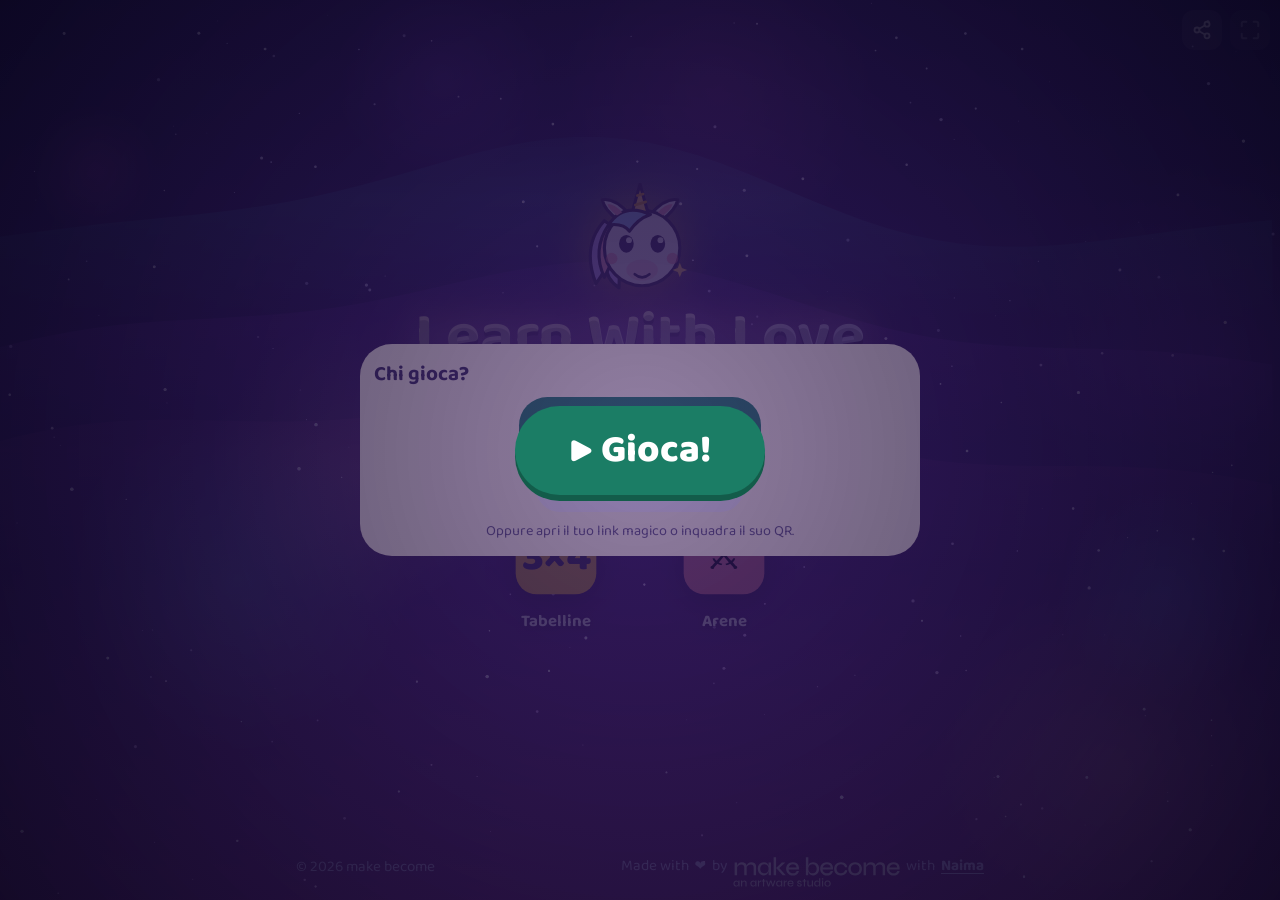
==== arena/index.html @ 4dcd23bc "Pubblicazione del 2026-11-04 14:51" ====
<!doctype html>
<html lang="it">
<head>
  <meta charset="utf-8" />
  <!-- Le pagine vivono dentro la cornice (index.html), che tiene audio e schermo intero
       tra una pagina e l'altra: aperte da sole, ci rientrano con lo stesso indirizzo. -->
  <script>if (window.top === window) location.replace('/?go=' + encodeURIComponent(location.pathname + location.search + location.hash));</script>

  <!-- Una pagina vecchia rimasta nella cache può chiedere file che con l'aggiornamento non ci sono
       più (pagina senza stile): in quel caso si ricarica una volta da capo. -->
  <script>addEventListener('error', function (e) { var t = e.target; if (t && (t.tagName === 'LINK' || t.tagName === 'SCRIPT')) { try { if (sessionStorage.getItem('stale') !== location.pathname) { sessionStorage.setItem('stale', location.pathname); location.reload(); } } catch (x) {} } }, true);</script>

  <meta name="viewport" content="width=device-width, initial-scale=1, maximum-scale=1, viewport-fit=cover" />
  <title>Arena</title>
  <link rel="icon" href="data:image/svg+xml,<svg xmlns='http://www.w3.org/2000/svg' viewBox='0 0 100 100'><text y='.9em' font-size='90'>⚔️</text></svg>" />
  <link rel="manifest" href="/manifest.webmanifest" />
  <meta name="apple-mobile-web-app-capable" content="yes" />
  <meta name="mobile-web-app-capable" content="yes" />
  <meta name="apple-mobile-web-app-status-bar-style" content="black-translucent" />
  <meta name="apple-mobile-web-app-title" content="Learn With Love" />
  <meta name="theme-color" content="#1b1446" />
  <link rel="apple-touch-icon" href="/icon-180.png" />
  <script type="module" crossorigin src="/assets/arena-D066cWoI.js"></script>
  <link rel="modulepreload" crossorigin href="/assets/base-DFLou6Jc.js">
  <link rel="modulepreload" crossorigin href="/assets/fullscreen-CSntqjPP.js">
  <link rel="modulepreload" crossorigin href="/assets/cloud-BH93rOTT.js">
  <link rel="modulepreload" crossorigin href="/assets/preload-helper-ckwbz45p.js">
  <link rel="modulepreload" crossorigin href="/assets/audio-C5J7Qej8.js">
  <link rel="modulepreload" crossorigin href="/assets/boards-CE5LM2cR.js">
  <link rel="modulepreload" crossorigin href="/assets/boards-ui-Bk_ang7a.js">
  <link rel="modulepreload" crossorigin href="/assets/stage-oW7CzKzk.js">
  <link rel="modulepreload" crossorigin href="/assets/gate-DLMY7jFq.js">
  <link rel="modulepreload" crossorigin href="/assets/fx-D3kLKamn.js">
  <link rel="modulepreload" crossorigin href="/assets/voice-Cj_Z7g0Z.js">
  <link rel="modulepreload" crossorigin href="/assets/audiomenu-CisBZE3M.js">
  <link rel="modulepreload" crossorigin href="/assets/share-DUfrvE4F.js">
  <link rel="modulepreload" crossorigin href="/assets/nav-CUpDcoJC.js">
  <link rel="stylesheet" crossorigin href="/assets/base-BQgazprj.css">
  <link rel="stylesheet" crossorigin href="/assets/arena-DJ-gwtxn.css">
  <link rel="stylesheet" crossorigin href="/assets/style-C6VCChr_.css">
  <link rel="stylesheet" crossorigin href="/assets/style-DX4KfGxw.css">
  <link rel="stylesheet" crossorigin href="/assets/style-HrOhsDN3.css">
</head>
<body class="fit">
  <!-- Lo schermo è diviso in tre fasce: barra in alto, arena, DJ in fondo (body.fit). -->
  <header class="topbar">
    <div class="right">
      <a class="icon-btn" id="home-btn" href="../" aria-label="Pagina principale: tutti i giochi">
        <svg viewBox="0 0 24 24"><path d="M3 11 12 3l9 8v10h-6v-6H9v6H3z" fill="currentColor" /></svg>
      </a>
    </div>
    <button id="mute" class="icon-btn" aria-label="Musica, effetti e voce">
    <svg viewBox="0 0 24 24"><path d="M3 9h4l5-4v14l-5-4H3z" fill="currentColor" /><path class="waves" d="M15.5 8.5a5 5 0 0 1 0 7M18 6a8.5 8.5 0 0 1 0 12" stroke="currentColor" stroke-width="2" fill="none" stroke-linecap="round" /><path class="cross" d="M16 9l6 6M22 9l-6 6" stroke="currentColor" stroke-width="2" stroke-linecap="round" /></svg>
    </button>
  </header>
  <main>
    <section class="card gift-card" id="arena"></section>
  </main>
  <div id="dj-slot"></div>
</body>
</html>
---- assets/base-BQgazprj.css ----
@import"https://fonts.googleapis.com/css2?family=Baloo+2:wght@500;700;800&display=swap";:root{--bg: #fff8e7;--ink: #3b2f5c;--muted: #5e5480;--card: #ffffff;--sun: #ffc93c;--coral: #ff6f69;--mint: #3ec5a3;--sky: #5fa8ff;--grape: #9b6bff;--mint-deep: #1b7d65;--grape-deep: #7c4ddb;--shadow: 0 6px 0 rgba(59, 47, 92, .15)}*{box-sizing:border-box}html,body{margin:0;min-height:100%}body{background:var(--bg);color:var(--ink);font-family:"Baloo 2",Comic Sans MS,system-ui,sans-serif;-webkit-tap-highlight-color:transparent;-webkit-user-select:none;user-select:none}button{font:inherit;color:inherit;cursor:pointer;border:none;touch-action:manipulation}.bg-deco{position:fixed;top:0;right:0;bottom:0;left:0;z-index:-1;pointer-events:none}[hidden]{display:none!important}.profiles{display:grid;grid-template-columns:repeat(auto-fill,minmax(110px,1fr));gap:12px}.profile{background:#f7f3ff;border-radius:22px;padding:12px 6px;display:flex;flex-direction:column;align-items:center;gap:4px;font-size:1.2rem;font-weight:700;overflow-wrap:anywhere}.profile:active{transform:scale(.95)}.profile.new{color:var(--muted)}.new-profile{display:flex;flex-direction:column;align-items:center;gap:14px}.new-profile input{font:inherit;font-size:1.6rem;font-weight:700;text-align:center;color:var(--ink);border:3px solid #e6e0f5;border-radius:18px;padding:6px 12px;width:min(100%,320px);-webkit-user-select:text;user-select:text}.new-profile input:focus{outline:none;border-color:var(--grape)}.colors{display:flex;flex-wrap:wrap;justify-content:center;gap:10px}.colors button{width:40px;height:40px;border-radius:50%;border:4px solid transparent}.colors button.on{border-color:var(--ink)}.profile-slot{position:relative;display:grid}.link-btn{position:absolute;top:4px;right:4px;width:34px;height:34px;border-radius:50%;background:#fff;color:var(--grape);display:grid;place-items:center;box-shadow:0 2px #3b2f5c26}.new-choice{display:grid;gap:12px}.choice-card{display:grid;justify-items:center;gap:2px;padding:16px;border-radius:22px;background:#f7f3ff;color:var(--ink);text-align:center}.choice-card svg{color:var(--grape);width:30px;height:30px}.choice-card b{font-size:1.4rem}.choice-card span{color:var(--muted);line-height:1.3}.text-btn{background:none;color:var(--muted);font-size:1.15rem;font-weight:700;padding:4px 18px;border-radius:999px;min-height:48px}.text-btn:hover{background:#f7f3ff;color:var(--ink)}.new-profile .preview,.link-card .preview{display:flex;flex-direction:column;align-items:center;gap:2px;font-size:1.4rem}.chips{display:flex;flex-wrap:wrap;justify-content:center;gap:8px}.chips button{width:46px;height:46px;border-radius:14px;font-size:1.6rem;background:#f7f3ff;border:3px solid transparent}.chips.words button{width:auto;height:auto;padding:2px 12px;font-size:1.05rem;font-weight:700;color:var(--ink)}.chips button.on{border-color:var(--ink);background:#fff}.form-error{color:var(--coral);font-weight:700;margin:0;text-align:center}.link-card{display:flex;flex-direction:column;align-items:center;gap:10px;text-align:center}.link-card p{margin:0}.qr{width:200px;height:200px;background:#fff;border-radius:16px;padding:6px;box-shadow:var(--shadow)}.qr svg{width:100%;height:100%;display:block}.hint{color:var(--muted);line-height:1.35;max-width:340px}.link-actions{display:flex;flex-wrap:wrap;justify-content:center;gap:8px}.pill-btn{padding:6px 16px;border-radius:999px;background:#f7f3ff;color:var(--ink);font-weight:700;font-size:1.05rem;min-height:48px}.nick{display:flex;align-items:center;width:min(100%,320px);border:3px solid #e6e0f5;border-radius:18px;padding:0 12px;font-size:1.3rem;font-weight:700;color:var(--muted)}.nick:focus-within{border-color:var(--grape)}.new-profile .nick input{border:none;padding:4px;font-size:1.3rem;width:100%;text-align:left}.nick-note{margin:-8px 0 0;color:var(--muted);font-size:.95rem;text-align:center}.nick-note.ok{color:#2a9c80;font-weight:700}.nick-note.bad{color:var(--coral);font-weight:700}.birthday{display:flex;flex-direction:column;align-items:center;gap:4px;width:min(100%,320px);font-weight:700;color:var(--ink)}.birthday i{color:var(--muted);font-weight:600;font-style:normal}.birthday input{width:100%;text-align:center}.birthday small{color:var(--muted);font-weight:600;font-size:.85rem;line-height:1.3;text-align:center}.link-card .preview span{color:var(--muted);font-size:1rem}.link-btn .gift-count{position:absolute;top:-6px;right:-6px;min-width:20px;height:20px;border-radius:999px;padding:0 5px;background:var(--coral);color:#fff;font-size:.8rem;font-style:normal;font-weight:800;display:grid;place-items:center}.gifts{width:100%;display:flex;flex-direction:column;align-items:center;gap:8px}.gifts h3{margin:4px 0 0;font-size:1.2rem}.gifts ul{list-style:none;margin:0;padding:0;width:100%;max-height:220px;overflow-y:auto;display:grid;gap:6px}.gifts li{display:flex;align-items:center;gap:10px;padding:6px 12px;border-radius:14px;background:#f7f3ff;text-align:left}.gifts li span{font-size:1.5rem}.gifts li.new{background:#fff3d1;font-weight:700}.friend-list{display:flex;flex-wrap:wrap;justify-content:center;gap:10px}.friend{display:flex;flex-direction:column;align-items:center;gap:2px;font-weight:700;font-size:.95rem}.friend{max-width:9rem}.friend i{font-style:normal;font-weight:600;font-size:.8rem;text-align:center;line-height:1.2}.friend .here{color:#1f8f5f}.friend .away{color:#8b8b96}.link-btn svg{width:24px;height:24px}.group-new{display:flex;gap:8px;width:min(100%,360px)}.group-new input{flex:1;min-width:0;font:inherit;font-weight:700;color:var(--ink);text-align:center;border:3px solid #e6e0f5;border-radius:999px;padding:4px 12px;-webkit-user-select:text;user-select:text}.group-new input:focus{outline:none;border-color:var(--grape)}a.pill-btn,a.text-btn{text-decoration:none;display:inline-flex;align-items:center;justify-content:center}.stage{position:fixed;top:0;right:0;bottom:0;left:0;width:100%;height:100%;z-index:-2;pointer-events:none}body.staged{background:#1b1446}body.staged .bg-deco{display:none}.fx-layer{position:fixed;top:0;right:0;bottom:0;left:0;width:100%;height:100%;z-index:60;pointer-events:none}.fx-flash{position:fixed;top:0;right:0;bottom:0;left:0;z-index:59;pointer-events:none;mix-blend-mode:screen}.fx-text,.fx-big{position:fixed;z-index:61;pointer-events:none;white-space:nowrap;font-weight:800;color:#fff;-webkit-text-stroke:2px rgba(59,47,92,.55);paint-order:stroke fill;text-shadow:0 4px 0 rgba(59,47,92,.35),0 0 24px rgba(255,201,60,.7)}.fx-text{font-size:clamp(1.3rem,5vw,2rem);transform:translate(-50%,-50%);white-space:normal;text-align:center;width:max-content;max-width:min(90vw,520px);line-height:1.1}.fx-text.good{color:#fff6c7}.fx-text.bad{color:#ffd6d4;font-size:1.6rem;text-shadow:0 4px 0 rgba(59,47,92,.35)}.fx-text.gold{color:#ffe066;font-size:2.4rem}.fx-big{left:50%;top:42%;font-size:clamp(3rem,14vw,7rem);letter-spacing:.02em;transform:translate(-50%,-50%)}.fx-big.combo{color:#ffe066}.fx-big.go{color:#9be8cf}.fx-big.sprint{color:#ff8fa3}.fx-big.birthday{color:#ffe066;font-size:clamp(1.8rem,7vw,3.4rem);white-space:normal;text-align:center;width:max-content;max-width:min(90vw,620px);line-height:1.15}.fx-big.birthday.small{color:#fff6c7;font-size:clamp(1.4rem,5.2vw,2.4rem)}body.staged h1:not(.card h1):not(.card *),body.staged .sub{color:#fff;text-shadow:0 0 30px rgba(155,107,255,.8),0 4px 0 rgba(0,0,0,.25)}body.staged .sub{color:#e6dcff}body.staged .card,body.staged .app,body.staged .album-card{background:linear-gradient(160deg,#fffffff7,#f6f0fff0);box-shadow:0 0 0 2px #fff9,0 18px 50px #140a3c73,0 0 60px #9b6bff40}@keyframes rise{0%{opacity:0;transform:translateY(24px) scale(.96)}}body.staged main>*{animation:rise .6s cubic-bezier(.2,.9,.3,1.2) both}body.staged main>*:nth-child(2){animation-delay:.08s}body.staged main>*:nth-child(3){animation-delay:.16s}body.staged main>*:nth-child(4){animation-delay:.24s}.big-btn{position:relative;overflow:hidden}.big-btn:after{content:"";position:absolute;inset:-50% auto -50% -60%;width:40%;background:linear-gradient(100deg,transparent,rgba(255,255,255,.55),transparent);transform:skew(-20deg);animation:shine 3.2s ease-in-out infinite}@keyframes shine{0%,60%{left:-60%}to{left:140%}}.avatar{overflow:visible;animation:breathe 3.4s ease-in-out infinite;transform-origin:50% 80%}.avatar .face{animation:bob 2.6s ease-in-out infinite;transform-box:fill-box;transform-origin:50% 100%}.avatar .glow{animation:glow 2.4s ease-in-out infinite}button:active .avatar,.profile:hover .avatar{animation:hopav .5s cubic-bezier(.3,1.6,.5,1)}@keyframes breathe{50%{transform:scale(1.04,.97)}}@keyframes bob{50%{transform:translateY(-2px) rotate(-4deg)}}@keyframes glow{50%{opacity:.35}}@keyframes hopav{40%{transform:translateY(-10px) scale(1.08)}}.mascot{animation:idle 3.6s ease-in-out infinite;transform-origin:50% 95%;overflow:visible}.mascot .eyes-open{animation:blink 5s infinite;transform-box:fill-box;transform-origin:center}.mascot>g:first-of-type>path:nth-of-type(2),.mascot>g:first-of-type>path:nth-of-type(3){animation:mane 2.8s ease-in-out infinite;transform-box:fill-box;transform-origin:80% 10%}.mascot>path:last-of-type{animation:twinkle 1.8s ease-in-out infinite;transform-box:fill-box;transform-origin:center}@keyframes idle{0%,to{transform:rotate(-2deg) translateY(0)}50%{transform:rotate(2deg) translateY(-4px)}}@keyframes blink{0%,46%,50%,to{transform:scaleY(1)}48%{transform:scaleY(.1)}}@keyframes mane{50%{transform:rotate(6deg)}}@keyframes twinkle{50%{transform:scale(.5) rotate(45deg);opacity:.5}}@media(prefers-reduced-motion:reduce){*,*:before,*:after{animation-duration:.01ms!important;animation-iteration-count:1!important}}.dj{position:fixed;left:14px;bottom:14px;z-index:30;display:flex;align-items:center;gap:12px;padding:10px 16px 10px 10px;border-radius:28px;color:#fff;max-width:calc(100vw - 28px);background:linear-gradient(135deg,#2b1c66e6,#622882e0);-webkit-backdrop-filter:blur(8px);backdrop-filter:blur(8px);box-shadow:0 0 0 2px #ffffff40,0 12px 32px #00000073,0 0 40px #9b6bff8c;animation:djglow var(--beat, .5s) ease-in-out infinite alternate}.dj.enter{animation:rise .5s cubic-bezier(.2,.9,.3,1.3) both,djglow var(--beat, .5s) ease-in-out .5s infinite alternate}@keyframes djglow{to{box-shadow:0 0 0 2px #ffffff59,0 12px 32px #00000073,0 0 60px #ff8fa3a6}}.dj-booth{position:relative;width:92px;height:70px;flex:none}.dj-animal{position:absolute;left:18px;top:-34px;font-size:58px;line-height:1;filter:drop-shadow(0 4px 6px rgba(0,0,0,.4));animation:djbob var(--beat, .5s) ease-in-out infinite;transform-origin:50% 100%}.dj-deck{position:absolute;bottom:0;left:0;width:40px;height:40px;border-radius:50%;background:repeating-radial-gradient(#1a1a1a 0,#1a1a1a 2px,#3a3a3a 2px,#3a3a3a 4px);box-shadow:0 0 0 3px #9b6bff,0 0 14px #9b6bff;animation:spin calc(var(--beat, .5s) * 2) linear infinite}.dj-deck:after{content:"";position:absolute;top:14px;right:14px;bottom:14px;left:14px;border-radius:50%;background:#ffc93c}.dj-deck:before{content:"";position:absolute;left:50%;top:3px;width:3px;height:10px;background:#fff;border-radius:2px;opacity:.7}.dj-deck.two{left:52px;box-shadow:0 0 0 3px #3ec5a3,0 0 14px #3ec5a3}.dj-eq{display:flex;align-items:flex-end;gap:3px;height:34px;flex:none}.dj-eq i{display:block;width:6px;border-radius:3px;background:linear-gradient(#ffe066,#ff6f69);animation:eq var(--beat, .5s) ease-in-out infinite alternate}.dj-eq i:nth-child(1){animation-delay:-.1s}.dj-eq i:nth-child(2){animation-delay:-.35s}.dj-eq i:nth-child(3){animation-delay:-.2s}.dj-eq i:nth-child(4){animation-delay:-.45s}.dj-eq i:nth-child(5){animation-delay:-.05s}@keyframes eq{0%{height:6px}to{height:34px}}.dj-info{display:flex;flex-direction:column;line-height:1.05;min-width:0}.dj-info b{font-size:1.35rem;white-space:nowrap;overflow:hidden;text-overflow:ellipsis;text-shadow:0 0 12px rgba(255,201,60,.6)}.dj-info small{font-size:1rem;color:#e6dcff}.dj-heart{background:none;color:#ff8fa3;font-size:2.2rem;line-height:1;padding:0 4px}.dj-heart.on{color:#ff6f69;animation:beat 1s ease-in-out infinite}@keyframes djbob{0%,to{transform:translateY(0) rotate(-8deg)}50%{transform:translateY(-8px) rotate(8deg) scale(1.05)}}@keyframes spin{to{transform:rotate(360deg)}}@keyframes beat{15%{transform:scale(1.3)}30%{transform:scale(1)}}@media(max-width:600px){.dj{left:8px;bottom:8px;gap:8px;padding:6px 10px 6px 6px;border-radius:22px}.dj-booth{width:64px;height:48px}.dj-animal{left:14px;top:-18px;font-size:34px}.dj-deck{width:28px;height:28px}.dj-deck:after{top:10px;right:10px;bottom:10px;left:10px}.dj-deck.two{left:36px}.dj-eq{height:24px}.dj-eq i{width:4px}.dj-info b{font-size:1rem}.dj-info small{font-size:.8rem}.dj-heart{font-size:1.7rem}}.avatar .critter{animation:bob 2.6s ease-in-out infinite}.avatar .critter .cr-eyes{animation:blink 4.6s infinite;transform-box:fill-box;transform-origin:center}.avatar .critter .cr-ears{animation:ears 3.2s ease-in-out infinite;transform-box:fill-box;transform-origin:50% 100%}.avatar .critter .cr-extra{animation:sway 2.4s ease-in-out infinite;transform-box:fill-box;transform-origin:50% 100%}@keyframes ears{0%,70%,to{transform:rotate(0)}78%{transform:rotate(-6deg)}86%{transform:rotate(5deg)}}@keyframes sway{50%{transform:rotate(4deg) scale(1.03)}}html:has(body.fit){height:100%;overflow:hidden}body.fit{height:100vh;height:100svh;overflow:hidden;display:flex;flex-direction:column}body.fit>.topbar{flex:none}body.fit>main{flex:1 1 auto;min-height:0;width:100%;padding-bottom:4px;justify-content:space-evenly;overflow:hidden}body.fit .mascot{width:clamp(40px,8dvh,84px);height:auto;aspect-ratio:120 / 110}body.fit .game{flex:1 1 auto;min-height:0;gap:clamp(4px,1.2dvh,14px);justify-content:center}body.fit .progress{min-height:0;gap:2px}body.fit .row svg{width:clamp(16px,3dvh,24px);height:clamp(16px,3dvh,24px)}body.fit .row.small svg{width:clamp(14px,2.6dvh,22px);height:clamp(14px,2.6dvh,22px)}body.fit .card{padding:clamp(6px,1.4dvh,14px) clamp(10px,2dvh,18px)}body.fit .expr,body.fit .answer{font-size:clamp(1.7rem,min(10vw,6dvh),3.1rem)}body.fit .keypad{flex:1 1 0;min-height:120px;max-height:260px;max-width:320px;grid-auto-rows:1fr;gap:clamp(4px,1dvh,10px)}body.fit .key{font-size:clamp(1.15rem,3.8dvh,1.7rem);padding:0;min-height:0}body.fit .key svg{width:clamp(18px,3.4dvh,26px);height:clamp(18px,3.4dvh,26px)}body.fit .choices{flex:1 1 0;min-height:0;max-height:200px;max-width:340px;grid-auto-rows:1fr;gap:clamp(6px,1.2dvh,12px)}body.fit .choice{min-height:0;height:auto;font-size:clamp(1.4rem,4.4dvh,2.1rem)}body.fit .choice svg{width:clamp(30px,6dvh,52px);height:clamp(30px,6dvh,52px)}body.fit .start,body.fit #arena{max-height:100%;overflow-y:auto;overscroll-behavior:contain}#dj-slot{flex:none;display:flex;justify-content:center;padding:46px 8px max(6px,env(safe-area-inset-bottom))}#dj-slot:empty,#dj-slot:has(.dj[hidden]){display:none}.dj.docked{position:static;margin:0 auto}.dj{position:fixed}.dj.docked{position:relative}.dj-ctrl{display:flex;gap:4px}.dj-btn{width:40px;height:40px;border-radius:50%;background:#ffffff26;color:#fff;font-size:1.15rem;box-shadow:inset 0 0 0 2px #ffffff40}.dj-btn:active{transform:scale(.9)}.dj-king{color:#ffe066;font-weight:800}.dj-menu{position:absolute;left:0;bottom:calc(100% + 8px);width:min(340px,calc(100vw - 20px));max-height:min(60dvh,420px);overflow-y:auto;display:grid;gap:6px;padding:10px;border-radius:22px;background:#1b1446f5;box-shadow:0 0 0 2px #fff3,0 18px 40px #00000080;z-index:40}.dj-menu>b{color:#ffe066;text-align:center}.dj-song{display:grid;grid-template-columns:34px 1fr auto;grid-template-rows:auto auto;column-gap:8px;align-items:center;text-align:left;padding:6px 10px;border-radius:14px;background:#ffffff14;color:#fff}.dj-song span{grid-row:span 2;font-size:1.6rem}.dj-song small{color:#d9ccff;grid-column:2}.dj-song i{grid-row:span 2;grid-column:3;color:#ff6f69;font-style:normal;font-size:1.2rem}.dj-song.on{background:#ffc93c40;box-shadow:inset 0 0 0 2px #ffc93c}@media(max-width:600px){.dj-btn{width:32px;height:32px;font-size:1rem}}.app-home span{font-size:1.45rem;line-height:1}.text-btn.inline{display:inline;padding:0;font-size:inherit;text-decoration:underline}.access .days{display:inline-flex;align-items:center;gap:6px;font-weight:700}.access .days input{width:3.4em;padding:4px 6px;border-radius:10px;font-size:1rem;text-align:center}.access-list{list-style:none;margin:6px 0 0;padding:0;display:grid;gap:4px;text-align:left}.access-list li{display:flex;align-items:center;justify-content:space-between;gap:8px;padding:6px 10px;border-radius:12px;background:#f7f3ff;font-size:.95rem}.temp-shown{background:#fff3d1;box-shadow:0 0 0 2px #ffc93c;border-radius:18px;padding:10px;margin:8px 0}.temp-shown .qr{width:150px;height:150px;margin:6px auto}.temp-shown .qr svg{width:100%;height:auto}.has-shown>:not(.temp-shown):not(.done){display:none!important}.temp-shown code{background:#fff;padding:2px 8px;border-radius:8px;font-size:1.1rem;font-weight:800}.ok-note{color:#1f8a6d;font-weight:800}.big-btn{font-size:1.6rem;font-weight:800;color:#fff;background:var(--mint-deep);padding:8px 40px;border-radius:999px;box-shadow:0 6px #135c4a;text-decoration:none;display:inline-block}.big-btn:active{transform:translateY(4px);box-shadow:0 2px #135c4a}.big-btn:disabled{opacity:.5}.profile-card{gap:12px}.tiles{display:grid;grid-template-columns:repeat(3,minmax(0,1fr));gap:8px;width:100%}.tile{position:relative;display:flex;flex-direction:column;align-items:center;gap:2px;padding:10px 4px;border-radius:18px;background:#f7f3ff;color:var(--ink);line-height:1.1}.tile span{font-size:1.8rem}.tile b{font-size:.95rem}.tile i{position:absolute;top:4px;right:6px;font-style:normal;font-size:.75rem;font-weight:800;background:var(--coral);color:#fff;border-radius:999px;padding:1px 7px}.tile.off{opacity:.45}.tile:active{transform:scale(.95)}.hint.small,.link-actions.small{font-size:.9rem}.link-actions.small{gap:14px}.preview.mini{flex-direction:row!important;gap:8px!important;font-size:1.1rem!important}.tabs{display:grid;grid-template-columns:repeat(4,minmax(0,1fr));gap:6px;width:100%}.tab{display:flex;flex-direction:column;align-items:center;padding:6px 2px;border-radius:14px;background:#f7f3ff;color:var(--ink);font-size:.8rem;font-weight:700}.tab span{font-size:1.4rem}.tab.on{background:var(--grape-deep);color:#fff}.access .access-list{max-height:34dvh;overflow-y:auto}@media(max-width:600px){#dj-slot{padding-top:26px}}.ico{display:grid;place-items:center;width:44px;height:44px;border-radius:14px;color:#fff;background:var(--tint);box-shadow:0 4px color-mix(in srgb,var(--tint) 75%,#000),0 6px 14px color-mix(in srgb,var(--tint) 35%,transparent)}.ico svg{width:24px;height:24px}.tile .ico{margin-bottom:4px}.tile.off .ico{filter:grayscale(1)}.tab svg{width:22px;height:22px;margin-bottom:2px}.pill-btn.with-ico{display:inline-flex;align-items:center;gap:6px}.pill-btn.with-ico svg{width:20px;height:20px;color:var(--grape)}@media(max-height:900px){.new-profile{gap:8px}.new-profile .preview svg{width:56px;height:56px}.new-profile input{padding:6px 12px;font-size:1.1rem}.new-profile .nick-note,.new-profile .hint,.new-profile .birthday small{font-size:.85rem;margin:0}.new-profile .chips{gap:4px}.new-profile .chips button{width:38px;height:38px;font-size:1.3rem;border-radius:12px}.new-profile .colors{gap:6px}.new-profile .colors button{width:30px;height:30px;border-width:3px}.new-profile .big-btn{font-size:1.3rem;padding:6px 32px}.chooser>div{padding:14px}.chooser h2{margin-bottom:6px;font-size:1.3rem}}.dj-btn{display:grid;place-items:center;padding:0}.dj-btn svg{width:55%;height:55%}.dj.crowned .dj-animal:after{content:"👑";position:absolute;left:50%;top:-22px;transform:translate(-50%) rotate(-8deg);font-size:.5em}.play-gate{position:fixed;top:0;right:0;bottom:0;left:0;z-index:80;display:grid;place-items:center;background:radial-gradient(circle,#3c1e6e8c,#0a061ed1);animation:cerin .3s ease both;transition:opacity .4s}.play-gate .big-btn{font-size:2.4rem;padding:14px 54px;animation:hop 1.6s ease-in-out infinite}.play-gate.out{opacity:0;pointer-events:none}@keyframes cerin{0%{opacity:0}}.voice-dl{position:absolute;top:-6px;right:-8px;padding:1px 6px;border-radius:999px;font-style:normal;font-size:.7rem;font-weight:800;line-height:1.4;white-space:nowrap;color:#fff;background:var(--grape);box-shadow:0 0 0 2px #fff,0 2px 6px #0000004d;pointer-events:none;animation:dlpulse 1.6s ease-in-out infinite}@keyframes dlpulse{50%{transform:scale(1.08)}}.icon-btn:has(>.voice-dl){position:relative}.text-btn.more{opacity:.6;font-size:.85rem}.danger-zone{display:flex;flex-direction:column;align-items:center;gap:2px}.danger-zone .text-btn{font-size:.8rem;opacity:.7;color:var(--coral)}.share-menu{position:fixed;z-index:70;display:grid;gap:6px;padding:8px;border-radius:18px;min-width:220px;background:#1b1446f5;box-shadow:0 0 0 2px #fff3,0 18px 40px #00000080}.share-menu button{text-align:left;padding:10px 12px;border-radius:12px;background:#ffffff14;color:#fff;font-weight:700;font-size:1rem}.who-picker{display:grid;grid-template-columns:repeat(3,minmax(0,1fr));gap:8px;width:min(100%,360px);margin:4px auto 10px}.who-tile{display:flex;flex-direction:column;align-items:center;justify-content:center;gap:2px;min-height:72px;padding:8px 4px;border-radius:20px;background:#f7f3ff;color:var(--ink);font-size:1.05rem;font-weight:800;border:3px solid transparent}.who-tile span{font-size:1.8rem;line-height:1}.who-tile.on{background:var(--grape-deep);color:#fff;box-shadow:var(--shadow)}.game-tabs{display:flex;width:min(100%,360px);margin:0 auto 10px;padding:4px;gap:4px;border-radius:16px;background:#ece5fb}.game-tab{flex:1;display:inline-flex;align-items:center;justify-content:center;gap:6px;min-height:48px;padding:4px 8px;border-radius:12px;background:none;color:var(--ink);font-size:1.05rem;font-weight:800}.game-tab span{font-size:1.3rem}.game-tab.on{background:var(--grape-deep);color:#fff}.pill-btn.on{background:#fff;box-shadow:0 0 0 3px var(--grape-deep)}.board-notes{display:flex;flex-wrap:wrap;justify-content:center;gap:6px;margin:6px 0}.board-notes span{padding:2px 10px;border-radius:999px;background:#f7f3ff;color:var(--ink);font-weight:700;font-size:1rem}.optin-btn{margin:4px auto 0}.lb{width:100%;box-sizing:border-box;padding:6px 8px 8px;border-radius:20px;background:#fff;box-shadow:inset 0 0 0 2px #ece6fb;text-align:center;color:var(--ink)}.lb h3{margin:0 0 6px;font-size:1.15rem;font-weight:800}.lb h3 small{display:inline;margin-left:6px;font-size:.8rem;font-weight:700;color:var(--muted)}.lb ol{list-style:none;margin:0;padding:0;display:grid;gap:2px}.lb li{display:grid;grid-template-columns:28px 26px minmax(0,1fr) auto;align-items:center;gap:8px;min-height:30px;padding:0 10px;border-radius:12px;background:#f7f3ff;font-weight:800}.lb li b{font-size:1.05rem;color:var(--muted)}.lb li svg{width:26px;height:26px}.lb li span{text-align:left;overflow:hidden;text-overflow:ellipsis;white-space:nowrap}.lb li em{font-style:normal;font-size:1.15rem;color:var(--grape-deep);font-variant-numeric:tabular-nums}.lb li.me{background:#efe7ff;box-shadow:inset 0 0 0 2px var(--grape-deep)}.lb li.gap{display:block;min-height:0;background:none;color:var(--muted);padding:0;line-height:1}.lb-empty{margin:6px 0;color:var(--muted);font-weight:700;line-height:1.3}.lb-join{margin-top:8px;min-height:48px;padding:6px 18px;border:0;border-radius:999px;background:var(--mint-deep);color:#fff;font:inherit;font-weight:800}.my-score{display:inline-flex;flex-direction:column;align-items:center;gap:1px;margin-top:4px;padding:4px 14px;border-radius:16px;background:#f7f3ff;font-weight:800;color:var(--ink)}.my-score>span{display:inline-flex;align-items:center;gap:6px}.lb-next{margin:4px 0 0;font-size:.85rem;font-weight:800;color:var(--grape-deep)}.my-score small{font-size:.78rem;font-weight:700;color:var(--muted)}.lb-rule{margin:-2px 0 6px;font-size:.8rem;font-weight:700;color:var(--muted)}.period-picker{display:inline-flex;gap:2px;margin:0 auto 6px;padding:3px;border-radius:999px;background:#eee8fb}.period-picker button{border:0;background:none;font:inherit;font-size:.85rem;font-weight:800;color:var(--ink);padding:4px 14px;border-radius:999px;cursor:pointer}.period-picker button.on{background:var(--grape);color:#fff}.my-score b{color:var(--grape-deep);font-size:1.1rem;font-variant-numeric:tabular-nums}.tier{padding:1px 8px;border-radius:999px;background:linear-gradient(90deg,#ffd56b,#ff9fc1);color:#3b2f5c;font-size:.85rem;font-weight:800}.choice-row{display:flex;flex-wrap:wrap;justify-content:center;gap:6px}.choice-row button{min-height:44px;padding:4px 14px;border:0;border-radius:999px;background:#ece6fb;color:var(--ink);font:inherit;font-weight:800}.choice-row button.on{background:var(--grape-deep);color:#fff}.choice-row .sep{width:2px;background:#ddd3f5;border-radius:2px}.meet-sheet{position:fixed;top:0;right:0;bottom:0;left:0;z-index:70;display:grid;place-items:center;padding:12px;background:#140a328c}.meet-card-sheet{position:relative;width:min(100%,420px);max-height:calc(100dvh - 24px);overflow-y:auto;box-sizing:border-box;display:flex;flex-direction:column;gap:8px;padding:14px 14px 16px;border-radius:24px;background:var(--card, #fff);color:var(--ink);text-align:center}.meet-card-sheet .close-btn{top:8px;right:8px}.meet-card-sheet h2{margin:0 44px 0 0;display:flex;align-items:center;gap:8px;font-size:1.2rem;text-align:left}.meet-card-sheet fieldset{margin:0;padding:0;border:0;min-width:0}.meet-card-sheet legend{font-weight:800;margin:0 auto 4px;padding:0}.meet-tiles{display:grid;grid-template-columns:repeat(auto-fit,minmax(84px,1fr));gap:6px}.meet-tile{position:relative;display:flex;flex-direction:column;align-items:center;gap:1px;min-height:48px;padding:6px 4px;border-radius:14px;background:#f7f3ff;box-shadow:inset 0 0 0 2px #ece6fb;font-weight:800;cursor:pointer}.meet-tile input{position:absolute;opacity:0;pointer-events:none}.meet-tile span{font-size:1.4rem;line-height:1.1}.meet-tile b{font-size:.85rem;line-height:1.15}.meet-tile small{font-size:.75rem;color:var(--muted);font-weight:700}.meet-tile:has(input:checked){background:#efe7ff;box-shadow:inset 0 0 0 3px var(--grape-deep)}.meet-tile:has(input:disabled){opacity:.4;cursor:default}.meet-days{display:flex;flex-wrap:wrap;justify-content:center;gap:4px;margin:-2px 0 4px}.meet-days[hidden]{display:none}.meet-days .pill-btn{padding:4px 10px;font-size:.85rem;min-height:36px}.meet-days .pill-btn.on{background:var(--grape);color:#fff}.meet-hour{display:inline-flex;align-items:center;gap:2px}.meet-hour i{font-style:normal}.meet-hour .step{visibility:hidden;border:0;background:#fff;color:var(--grape-deep);font:inherit;font-size:1.05rem;font-weight:800;width:26px;height:26px;border-radius:50%;line-height:1;padding:0;cursor:pointer;box-shadow:0 1px 3px #0000001f}.meet-tile:has(input:checked) .meet-hour .step{visibility:visible}.meet-hour .step:disabled{opacity:.3;cursor:default}.meet-card-sheet .big-btn{font-size:1.4rem;padding:6px 28px;align-self:center}.meet-home{width:min(100%,520px);display:grid;gap:8px;margin:12px auto 0}.meet-more{justify-self:center}.meet-more i{font-style:normal;padding:0 6px;border-radius:999px;background:#ffd56b}.meet-card-sheet .meet-row{box-shadow:inset 0 0 0 2px #ece6fb}.meet-home:empty{display:none}.meet-row{display:grid;grid-template-columns:40px minmax(0,1fr);gap:4px 10px;align-items:center;padding:8px 10px;border-radius:18px;background:var(--card, #fff);color:var(--ink);text-align:left;box-shadow:0 6px #0000002e}.meet-row.new{box-shadow:0 0 0 3px #ffd56b,0 6px #0000002e;animation:meet-pop .5s ease}.meet-row.gone{opacity:.7}.meet-row svg{width:40px;height:40px}.meet-text{display:flex;flex-direction:column;gap:1px;min-width:0}.meet-text b{font-size:1rem}.meet-text b i{font-style:normal;padding:0 6px;border-radius:999px;background:#ffd56b;font-size:.8rem}.meet-text span{font-size:.85rem;color:var(--muted);font-weight:700}.meet-text .meet-status{color:var(--ink)}.meet-do{grid-column:1 / -1;display:flex;flex-wrap:wrap;gap:6px;justify-content:flex-end}.meet-do:empty{display:none}.meet-do .pill-btn.yes{background:var(--mint-deep);color:#fff}@keyframes meet-pop{40%{transform:scale(1.03)}}@media(prefers-reduced-motion:reduce){.meet-row.new{animation:none}}button.friend{border:0;background:none;font:inherit;color:inherit;padding:4px;border-radius:14px;cursor:pointer}button.friend small{font-size:.75rem;color:var(--grape-deep);font-weight:800}button.friend:active{transform:scale(.95)}.friend-card{display:flex;flex-direction:column;align-items:center;gap:4px}.go-friend{padding:4px 12px;min-height:36px;font-size:.85rem}.meet-row.ask{background:#fff4f8}.push-card{gap:10px}.push-why{margin:0;font-weight:800;font-size:1.1rem;line-height:1.3}.push-steps{margin:0;padding:0 0 0 1.4em;text-align:left;display:grid;gap:6px;font-weight:700}.push-card .pill-btn.yes{background:var(--mint-deep);color:#fff;align-self:center}.ico-i{display:inline-grid;place-items:center;vertical-align:-.2em;color:var(--tint, currentColor)}.ico-i svg{width:1.15em;height:1.15em}.pill-btn .ico-i,.text-btn .ico-i{margin-right:4px}h1 .ico-i svg,h2 .ico-i svg,h3 .ico-i svg{width:1em;height:1em}.medal{display:inline-grid;place-items:center;width:24px;height:24px;border-radius:999px;font-weight:800;font-size:.85rem;color:var(--muted)}.medal.m1{background:linear-gradient(#ffe08a,#ffb627);color:#6b4a00}.medal.m2{background:linear-gradient(#f0f0f5,#c3c3d2);color:#4a4a5e}.medal.m3{background:linear-gradient(#f5c9a0,#d08a4a);color:#5a3210}.close-btn svg{width:24px;height:24px}.big-ico{display:inline-grid}.big-ico .ico{width:56px;height:56px}.big-ico .ico svg{width:30px;height:30px}@media(max-height:720px){.meet-tile{padding:3px 4px;min-height:42px}.meet-tile span{font-size:1.15rem}}
---- assets/arena-DJ-gwtxn.css ----
.arena-list{display:grid;grid-template-columns:repeat(auto-fit,minmax(150px,1fr));gap:10px;width:100%}.arena-card em{font-style:normal;font-size:2rem;line-height:1}.arena-card{display:flex;flex-direction:column;gap:2px;padding:14px 16px;border-radius:20px;background:#f7f3ff;color:var(--ink);text-decoration:none;text-align:left}.arena-card b{font-size:1.3rem}.arena-card span{color:var(--muted);font-weight:700}.arena-head{display:flex;align-items:center;justify-content:space-between;width:100%;gap:8px}.arena-head b{font-size:1.2rem}.arena-head span{color:var(--muted);font-weight:700}.seats{display:grid;grid-template-columns:repeat(4,minmax(0,1fr));gap:8px;width:100%}.seat{display:flex;flex-direction:column;align-items:center;gap:2px;padding:8px 4px;border-radius:18px;background:#f7f3ff;min-height:104px;justify-content:center;font-weight:700;font-size:.85rem;overflow-wrap:anywhere}.seat b{font-size:1.6rem;color:var(--grape);line-height:1}.seat.me{outline:3px solid var(--grape)}.seat.win{background:#fff3d1}.seat.free{border:3px dashed #d9d2ec;background:none;color:var(--muted)}.seat.free .pill-btn{padding:6px 8px;font-size:.9rem}.countdown{font-size:5rem;font-weight:800;color:var(--coral);line-height:1;animation:hop .9s ease infinite}.timer{position:relative;width:100%;height:26px;border-radius:99px;background:#efe9ff;overflow:hidden}.timer i{display:block;height:100%;background:var(--sun);transition:width .25s linear}.timer span{position:absolute;top:0;right:0;bottom:0;left:0;display:grid;place-items:center;font-weight:800}.results{margin:0;font-size:1.5rem;text-align:center}.arena-q{width:100%}.arena-q.ok{background:#d8f7ec}.arena-q.ko{background:#ffe1df}.arena-q .answer s{color:var(--coral)}.arena-keys{max-width:320px}.arena-keys button{height:56px;border-radius:16px;background:var(--card);box-shadow:var(--shadow);font-size:1.6rem;font-weight:800;color:var(--ink)}.arena-keys .ok{background:var(--mint);color:#fff}.who{font-weight:700;color:var(--muted)}.who select{font:inherit;border-radius:12px;padding:2px 6px}.arena-q{position:relative;transition:background .2s}.arena-q.gold{background:linear-gradient(135deg,#fff6c7,#ffe066 50%,#fff6c7)!important;box-shadow:0 0 0 3px #ffc93c,0 0 40px #ffc93ccc!important;animation:goldglow .9s ease-in-out infinite alternate}.gold-tag{flex-basis:100%;font-weight:800;color:#b07800;letter-spacing:.05em;font-size:.85rem;line-height:1.1}@keyframes goldglow{to{box-shadow:0 0 0 3px #ffc93c,0 0 60px #ffc93c;transform:scale(1.02)}}@keyframes pulse{50%{transform:scale(1.02)}}.timer.sprint{background:#ffd6e0;animation:pulse .5s ease-in-out infinite}.timer.sprint i{background:linear-gradient(90deg,#ff6f69,#ff8fa3)}.seat{transition:background .3s}.seat.win{box-shadow:0 0 0 3px #ffc93c,0 0 30px #ffc93cb3}.countdown{text-shadow:0 0 30px rgba(255,111,105,.7)}body.staged .arena-head .text-btn,body.staged .arena-head span{color:var(--muted)}.arena-card{border-left:8px solid var(--arena, var(--grape));box-shadow:inset 0 0 0 2px color-mix(in srgb,var(--arena) 25%,transparent)}.arena-card b{color:color-mix(in srgb,var(--arena) 70%,var(--ink))}#arena{box-shadow:0 0 0 3px var(--arena, transparent),0 18px 50px #140a3c73,0 0 70px color-mix(in srgb,var(--arena, #9b6bff) 45%,transparent)!important}#arena .arena-head b{color:color-mix(in srgb,var(--arena, var(--grape)) 75%,var(--ink))}#arena .seat.me{outline-color:var(--arena, var(--grape))}#arena .timer i{background:var(--arena, var(--sun))}.arena-new{display:flex;flex-direction:column;align-items:center;gap:10px;width:100%;padding:14px;border-radius:22px;background:#f7f3ff}.arena-new h3{margin:0}.arena-new input{font:inherit;font-size:1.2rem;font-weight:700;text-align:center;color:var(--ink);border:3px solid #e6e0f5;border-radius:16px;padding:4px 12px;width:min(100%,300px);-webkit-user-select:text;user-select:text}.arena-preview{display:flex;align-items:center;gap:10px;padding:8px 18px;border-radius:999px;background:var(--arena);color:#fff;font-size:1.2rem;box-shadow:0 0 24px color-mix(in srgb,var(--arena) 60%,transparent)}.arena-preview span{font-size:1.6rem}.arena-new .chips button{background:#fff}.missile{position:fixed;left:0;top:0;z-index:62;font-size:34px;pointer-events:none;margin:-20px 0 0 -20px;filter:drop-shadow(0 4px 6px rgba(0,0,0,.35))}.seat .avatar{transform-origin:50% 80%}.seat{position:relative}.seat.free{gap:6px}.bot-btn{font-size:.8rem!important;padding:4px 8px!important;opacity:.85}.seat-x{position:absolute;top:4px;right:4px;width:22px;height:22px;border-radius:50%;background:#fff;color:var(--muted);font-weight:800;line-height:1}body.fit #arena{gap:clamp(4px,1dvh,10px)}body.fit .seat{min-height:0;padding:clamp(3px,.8dvh,8px) 4px}body.fit .seat .avatar{width:clamp(28px,6dvh,44px);height:clamp(28px,6dvh,44px)}body.fit #arena{display:flex;flex-direction:column;align-items:center}body.fit #arena>*{flex:none}body.fit .arena-keys{flex:1 1 0!important;min-height:110px;max-height:300px;width:100%;grid-auto-rows:1fr;gap:clamp(4px,.9dvh,10px)}body.fit .arena-q{padding:clamp(4px,1dvh,16px)}body.fit .arena-q .answer{font-size:clamp(1.4rem,5dvh,3rem);margin-top:0}body.fit .arena-keys button{height:auto;font-size:clamp(1.1rem,4dvh,1.6rem)}body.fit .arena-q .expr{font-size:clamp(1.8rem,7dvh,4rem)}body.fit .timer{height:clamp(18px,3dvh,26px)}body.fit main:has(#arena){justify-content:flex-start;padding-top:8px}body.fit #arena{height:100%;max-height:none}body.fit .arena-keys button{min-height:0;padding:0}body.fit .seat span{font-size:clamp(.65rem,1.7dvh,.85rem)}body.fit .seat b{font-size:clamp(1.1rem,3.4dvh,1.6rem)}.seat-q{font-size:clamp(.65rem,1.8dvh,.85rem);color:var(--muted);font-weight:800}.seat-last{font-size:clamp(.7rem,1.9dvh,.9rem);font-weight:800;padding:0 6px;border-radius:999px}.seat-last.ok{background:#d8f7ec;color:#1f8a6d}.seat-last.ko{background:#ffe1df;color:#d9534f}.podium{list-style:none;margin:0;padding:0;width:100%;display:grid;gap:4px}.podium li{display:flex;align-items:center;gap:8px;padding:4px 12px;border-radius:14px;background:#f7f3ff;font-weight:700}.podium li:first-child{background:#fff3d1;box-shadow:0 0 0 2px #ffc93c}.podium em{margin-left:auto;font-style:normal;font-weight:800;color:var(--grape)}#mute .cross{display:none}#mute.off .cross{display:inline}#mute.off .waves{display:none}.who-btn{background:none;padding:0;border-radius:50%;box-shadow:0 0 0 3px var(--arena, var(--grape))}.who-list{display:flex;flex-wrap:wrap;justify-content:center;gap:6px;align-items:center;padding:8px;border-radius:18px;background:#f7f3ff;width:100%}.who-list>b{width:100%;text-align:center}.who-list .pill-btn{display:flex;align-items:center;gap:6px}.who-list .pill-btn.on{box-shadow:0 0 0 3px var(--arena, var(--grape));background:#fff}body.fit #arena>.crowd{flex:1 1 auto}.crowd{position:relative;width:100%;min-height:150px;border-radius:22px;overflow:hidden;touch-action:manipulation;background:radial-gradient(ellipse at 50% 120%,color-mix(in srgb,var(--arena, #9b6bff) 28%,transparent),transparent 70%),#f7f3ff;box-shadow:inset 0 0 0 2px #ece6fb}.crowd-hint{position:absolute;left:0;right:0;bottom:6px;margin:0;text-align:center;font-size:.85rem;color:var(--muted);pointer-events:none;padding:0 8px}.fan{position:absolute;transform:translate(-50%,-50%);display:flex;flex-direction:column;align-items:center;font-size:.75rem;font-weight:800;color:var(--ink);transition:left .5s cubic-bezier(.3,1.3,.5,1),top .5s cubic-bezier(.3,1.3,.5,1);animation:fanbob 2.4s ease-in-out infinite;cursor:pointer}.fan:nth-child(3n){animation-delay:-.8s}.fan:nth-child(3n+1){animation-delay:-1.6s}.fan span{background:#ffffffd9;border-radius:999px;padding:0 6px;white-space:nowrap}.fan.me span{background:var(--arena, var(--grape));color:#fff}@keyframes fanbob{50%{transform:translate(-50%,-58%)}}.picker{position:fixed;z-index:50;width:min(330px,calc(100vw - 16px));display:flex;flex-direction:column;gap:4px;padding:8px 10px 10px;border-radius:18px;background:#1b1446f5;box-shadow:0 10px 30px #0006;animation:rise .2s both}.picker>b{color:#fff;font-size:.95rem}.picker>div{display:flex;flex-wrap:wrap;gap:6px}.picker button{flex:1 1 52px;min-width:52px;min-height:60px;display:flex;flex-direction:column;align-items:center;justify-content:center;gap:2px;padding:4px 2px;border-radius:14px;background:#ffffff24;color:#fff}.picker button span{font-size:1.6rem;line-height:1}.picker button small{font-size:.75rem;font-weight:700;white-space:nowrap}.picker button:active{transform:scale(.9)}body.picking .fan{animation:none}.seat .avatar{cursor:pointer}@media(max-width:600px){.crowd.busy{display:none}}.arena-card{align-items:center;text-align:center!important;box-shadow:inset 0 0 0 3px color-mix(in srgb,var(--arena) 55%,transparent)}.arena-card span{font-size:.85rem}.arena-new .chips{gap:4px}.arena-new .chips button{font-size:1.3rem;width:40px;height:40px;padding:0}.arena-new .colors{gap:6px}.arena-new .colors button{width:32px;height:32px}body.fit #arena>.keypad.arena-keys{flex:1 1 clamp(150px,32dvh,250px)!important;height:auto;min-height:110px;max-height:250px}body.fit #arena>.crowd.busy{flex:0 1 140px;min-height:0}.crowd.busy.empty{display:none}@media(max-width:480px){.bot-btn span{display:none}.seat.free>span,.seat.free .pill-btn{font-size:.8rem}}.crowd{min-height:90px}.ceremony{position:fixed;top:0;right:0;bottom:0;left:0;z-index:60;display:grid;place-items:center;pointer-events:none;background:radial-gradient(circle,#3c1e6ea6,#0a061ee0);animation:cerin .4s ease both;transition:background .7s,opacity .7s}.ceremony.out{background:transparent}.ceremony.out .cer-star>b,.ceremony.out .cer-star>span{opacity:0;transition:opacity .4s}@keyframes cerin{0%{opacity:0}}.cer-star{display:flex;flex-direction:column;align-items:center;gap:6px;color:#fff;text-align:center}.cer-av{position:relative;width:180px;height:180px;filter:drop-shadow(0 0 40px rgba(255,201,60,.8))}.cer-av svg{width:100%;height:100%}.cer-crown{position:absolute;left:50%;top:-58px;font-size:84px;font-style:normal;transform:translate(-50%,-260px);opacity:0}.cer-star>b{font-size:2rem;text-shadow:0 3px 12px rgba(0,0,0,.5)}.cer-star>span{font-size:3rem;font-weight:800;color:#ffe066;letter-spacing:.08em;text-shadow:0 0 30px rgba(255,201,60,.9);animation:hop .9s ease infinite}.cer-ghost{position:fixed;z-index:61;pointer-events:none;filter:drop-shadow(0 0 24px rgba(255,201,60,.9)) saturate(1.2)}.cer-ghost svg{width:100%;height:100%}body.fit #arena{overflow:hidden!important}body.fit #arena>.crowd{min-height:0!important}body.fit #arena .arena-q .expr,body.fit #arena .arena-q .answer{font-size:clamp(1.6rem,min(9vw,5.5dvh),3rem)}body.fit #arena .seat{min-height:0;padding:clamp(2px,.8dvh,8px) 4px}body.fit #arena .seat svg{width:clamp(28px,5.5dvh,44px);height:clamp(28px,5.5dvh,44px)}body.fit #arena .seat b{font-size:clamp(1.1rem,3.4dvh,1.6rem)}body.staged #arena .arena-q{box-shadow:0 3px 10px #3b2f5c1f!important;margin-bottom:4px}body.staged #arena .arena-q.gold{box-shadow:0 0 0 3px #ffc93c,0 3px 14px #ffc93c8c!important}.seats{align-items:stretch}.seat:not(.free){justify-content:flex-start}.seat-q{min-height:1.5em;display:flex;align-items:center;gap:4px}.crowd-back{position:absolute;top:0;right:0;bottom:0;left:0;z-index:3;display:none;overflow:hidden;padding:6px;background:#f7f3ff}.crowd.show-board .crowd-back{display:grid;align-content:center}.crowd.show-board .fan,.crowd.show-board .crowd-hint{visibility:hidden}.crowd-back .lb{box-shadow:none;background:transparent;padding:0}.crowd-back .lb h3{font-size:1rem;margin-bottom:4px}.crowd-back .lb h3 small{display:none}.crowd-back .lb li{min-height:26px}.crowd-back .my-score{margin-top:4px}.crowd.flipping{animation:crowd-flip .38s ease-in-out}@keyframes crowd-flip{50%{transform:perspective(700px) rotateY(90deg)}}@media(prefers-reduced-motion:reduce){.crowd.flipping{animation:crowd-fade .38s ease-in-out}}@keyframes crowd-fade{50%{opacity:0}}.flip-btn{width:44px;height:44px;border:0;border-radius:14px;background:#ece6fb;color:#d99a00;display:grid;place-items:center}.flip-btn svg{width:24px;height:24px}.flip-btn[aria-pressed=true]{background:var(--grape-deep);color:#ffd56b}.picker button span svg{width:1.4em;height:1.4em}
---- assets/style-C6VCChr_.css ----
.topbar{display:flex;align-items:center;justify-content:space-between;padding:10px 16px;max-width:520px;width:100%;margin:0 auto}.icon-btn{width:46px;height:46px;border-radius:16px;background:var(--card);box-shadow:var(--shadow);display:grid;place-items:center;color:var(--ink)}.icon-btn svg{width:24px;height:24px}#mute .cross{display:none}#mute.off .cross{display:inline}#mute.off .waves{display:none}.level{background:var(--grape-deep);color:#fff;font-size:1.1rem;font-weight:700;position:relative;display:flex;align-items:center;gap:8px;white-space:nowrap;padding:4px 14px;border-radius:999px;box-shadow:var(--shadow)}.level b{font-size:1.4rem}.lvl-stars{display:flex;align-items:center;gap:2px;font-size:.95rem;background:#ffffff2e;border-radius:999px;padding:1px 8px 1px 3px}.lvl-stars svg{width:22px;height:22px}.level.pop{animation:pop .4s ease}.fly-star{position:fixed;left:0;top:0;width:46px;height:46px;z-index:30;pointer-events:none;filter:drop-shadow(0 0 10px rgba(255,201,60,.8))}.fly-star svg{width:100%;height:100%}@media(max-width:440px){.topbar{padding:10px 8px;gap:4px}.topbar .right{gap:4px}.icon-btn{width:38px;height:38px;border-radius:12px}.icon-btn svg{width:22px;height:22px}.player svg{width:38px;height:38px}.app-home span{font-size:1.2rem}.level{font-size:.95rem;padding:3px 8px;gap:4px}.level b{font-size:1.15rem}.lvl-word{display:none}.lvl-stars svg{width:18px;height:18px}}main{max-width:480px;margin:0 auto;padding:0 16px 24px;display:flex;flex-direction:column;align-items:center}.mascot{width:120px;height:110px;margin-top:-4px;transition:transform .2s}.mascot .eyes-happy,.mascot .brows,.mascot.happy .eyes-open{display:none}.mascot.happy .eyes-happy{display:inline}.mascot.happy{animation:hop .6s ease}.mascot.sad .brows{display:inline}.mascot.sad{animation:wobble .5s ease}@keyframes hop{30%{transform:translateY(-22px) rotate(-6deg)}60%{transform:translateY(0) rotate(4deg)}}@keyframes wobble{25%{transform:rotate(-8deg)}75%{transform:rotate(8deg)}}.card{background:var(--card);border-radius:32px;box-shadow:var(--shadow);width:100%;padding:20px;text-align:center}.start h1{margin:0;font-size:2.8rem}.start p{margin:0 0 20px;color:var(--muted);font-size:1.25rem}.big-btn{font-size:2rem;font-weight:800;color:#fff;background:var(--mint-deep);padding:10px 48px;border-radius:999px;box-shadow:0 6px #135c4a}.big-btn:active{transform:translateY(4px);box-shadow:0 2px #135c4a}.big-btn:disabled{opacity:.5}.game{width:100%;display:flex;flex-direction:column;align-items:center;gap:14px}.progress{display:flex;flex-direction:column;align-items:center;gap:4px;min-height:60px}.row{display:flex;flex-wrap:wrap;justify-content:center;gap:4px}.row svg{width:34px;height:34px;transition:transform .3s}.row.small svg{width:26px;height:26px}.row svg.pop{animation:pop .4s ease}@keyframes pop{50%{transform:scale(1.5)}}.question{position:relative;transition:background .2s;display:flex;align-items:center;justify-content:center;gap:.3em;flex-wrap:wrap}.question.ok{background:#d8f7ec}.question.ko{background:#ffe1df;animation:shake .4s}@keyframes shake{20%,60%{transform:translate(-10px)}40%,80%{transform:translate(10px)}}.expr{font-size:clamp(2.2rem,10vw,3.4rem);font-weight:800;line-height:1.15;white-space:nowrap}.answer{margin:0;min-height:1.2em;width:2.3em;font-size:clamp(2.2rem,10vw,3.4rem);font-weight:800;border-radius:20px;background:#f4f0ff;color:var(--grape);line-height:1.3}.answer.hint{color:var(--coral)}.repeat{position:absolute;top:50%;right:10px;transform:translateY(-50%);width:38px;height:38px;border-radius:12px;background:#efe9ff;color:var(--grape);display:grid;place-items:center}.repeat svg{width:22px;height:22px}.keypad{display:grid;grid-template-columns:repeat(3,1fr);gap:10px;width:100%;max-width:330px}.key{font-size:1.8rem;font-weight:800;padding:4px 0;border-radius:20px;background:var(--card);box-shadow:var(--shadow)}.key:active{transform:translateY(4px);box-shadow:0 2px #3b2f5c26}.key.del{background:#ffe1df;color:var(--coral)}.key.ok{background:var(--mint-deep);color:#fff}.key svg{width:32px;height:32px;vertical-align:middle}.banner{position:fixed;top:0;right:0;bottom:0;left:0;display:grid;place-items:center;z-index:10;background:#fff8e7d9;font-size:clamp(2.4rem,10vw,4rem);font-weight:800;text-align:center;padding:16px;animation:fade .3s ease}.banner.up{color:var(--mint)}.banner.down{color:var(--sky)}@keyframes fade{0%{opacity:0;transform:scale(.8)}}.confetti{position:fixed;top:0;right:0;bottom:0;left:0;pointer-events:none;overflow:hidden;z-index:11}.confetti i{position:absolute;top:-20px;width:12px;height:18px;border-radius:3px;animation:fall 1.8s linear forwards}@keyframes fall{to{transform:translateY(110vh) rotate(720deg)}}@media(max-height:700px){.mascot{width:80px;height:74px}.key{font-size:1.7rem;padding:2px 0}}.right{display:flex;gap:10px}#album-btn{position:relative}.dot{position:absolute;top:-4px;right:-4px;width:16px;height:16px;border-radius:50%;background:var(--coral);border:3px solid var(--bg);animation:pulse 1s infinite}@keyframes pulse{50%{transform:scale(1.3)}}.mascot-wrap{position:relative;display:flex;justify-content:center;width:100%}.bubble{position:absolute;left:50%;bottom:100%;transform:translate(-50%);z-index:5;width:max-content;max-width:min(92vw,420px);background:var(--card);border-radius:20px;padding:8px 16px;font-size:1.2rem;font-weight:700;line-height:1.25;text-align:center;box-shadow:var(--shadow);animation:fade .25s ease}.bubble:after{content:"";position:absolute;left:50%;top:100%;transform:translate(-50%);border:10px solid transparent;border-top-color:var(--card)}.mascot.laugh{animation:giggle .15s 6 alternate}.mascot.laugh .eyes-open{display:none}.mascot.laugh .eyes-happy{display:inline}@keyframes giggle{0%{transform:rotate(-6deg) translateY(0)}to{transform:rotate(6deg) translateY(-6px)}}.choices{display:grid;grid-template-columns:1fr 1fr;gap:12px;width:100%;max-width:420px}.choice{font-size:2.6rem;font-weight:800;min-height:96px;border-radius:24px;background:var(--card);box-shadow:var(--shadow);color:var(--ink);display:flex;flex-direction:column;align-items:center;justify-content:center;line-height:1;transition:transform .1s,opacity .3s}.choice:nth-child(4n+1){background:#fff4d1}.choice:nth-child(4n+2){background:#e3f0ff}.choice:nth-child(4n+3){background:#dff7ef}.choice:nth-child(4n+4){background:#f0e8ff}.choice:active{transform:translateY(4px)}.choice svg{width:64px;height:64px}.choice .label{font-size:1rem;font-weight:700;margin-top:2px}.choice.good{background:var(--mint-deep);color:#fff}.choice.bad{background:var(--coral);color:#fff}.choice.poof{animation:poof .45s forwards;pointer-events:none}@keyframes poof{40%{transform:scale(1.25) rotate(8deg)}to{transform:scale(0) rotate(-40deg);opacity:0}}.banner-inner{display:flex;flex-direction:column;align-items:center;gap:8px}.banner svg{width:min(52vw,220px);height:auto;animation:spin-in .7s ease}.banner small{font-size:.55em;color:var(--muted)}@keyframes spin-in{0%{transform:scale(0) rotate(-180deg)}}.album{position:fixed;top:0;right:0;bottom:0;left:0;z-index:20;background:#3b2f5c59;display:grid;place-items:center;padding:16px}.album-card{position:relative;background:var(--bg);border-radius:32px;padding:20px 16px;width:min(100%,560px);max-height:90vh;overflow:auto;text-align:center}.album-card h2{margin:0;font-size:2rem}.album .close{position:absolute;top:12px;right:12px;width:44px;height:44px}.album-next{color:var(--muted);font-size:1.1rem;margin:4px 0 12px}.album-next .bar{height:14px;border-radius:99px;background:#efe9ff;margin:6px auto 0;max-width:300px;overflow:hidden}.album-next .bar i{display:block;height:100%;background:var(--sun);border-radius:99px}.album-grid{display:grid;grid-template-columns:repeat(auto-fill,minmax(110px,1fr));gap:12px}.album-item{background:var(--card);border-radius:22px;padding:10px 6px;box-shadow:var(--shadow);font-size:.95rem;font-weight:700;line-height:1.1}.album-item svg{width:76px;height:76px;display:block;margin:0 auto 4px}.album-item.locked{background:#ece7f7;color:var(--muted)}.album-item.locked svg{filter:brightness(0) opacity(.15)}.player{padding:0;overflow:hidden}.player svg{width:44px;height:44px}#mastery{padding:12px}#mastery .album-card{height:min(calc(100dvh - 24px),900px);overflow:hidden;display:flex;flex-direction:column;align-items:center}#mastery .album-card>*{flex:none}#mastery .m-fit{flex:1 1 0;min-height:140px;width:100%;container-type:size;display:grid;place-items:center}.m-grid{display:grid;grid-template-columns:repeat(11,minmax(0,1fr));grid-template-rows:repeat(11,minmax(0,1fr));gap:3px;width:min(100cqw,100cqh);height:min(100cqw,100cqh)}.m-head{font-weight:800;color:var(--muted);display:grid;place-items:center;font-size:clamp(.55rem,3.6cqmin,1.1rem)}.m-cell{border-radius:6px;font-weight:700;color:var(--ink);font-size:clamp(.5rem,3.4cqmin,1rem);padding:0;min-width:0;min-height:0}@media(max-height:760px){#mastery h2{font-size:1.5rem}#mastery .pick-title{margin:4px 0;font-size:1.1rem}#mastery .pick{height:38px;border-radius:12px}#mastery .pick.all{height:34px}#mastery .pick-grid{gap:6px;margin-bottom:6px}#mastery .m-legend{font-size:.8rem;margin-top:6px}}.m-cell:active{transform:scale(.9)}.m-legend{display:flex;flex-wrap:wrap;justify-content:center;gap:6px 14px;margin-top:12px;font-size:.95rem}.m-legend i{display:inline-block;width:14px;height:14px;border-radius:4px;margin-right:4px;vertical-align:-2px}.pick-title{margin:10px 0 8px;font-size:1.3rem}.pick-grid{display:grid;grid-template-columns:repeat(10,minmax(0,1fr));gap:6px;margin-bottom:10px;width:min(100%,560px)}.pick{height:48px;padding:0;border-radius:16px;background:var(--card);min-width:0;box-shadow:var(--shadow);font-size:clamp(1rem,4.5vw,1.5rem);font-weight:800;color:var(--ink)}.pick.all{font-size:1.05rem;grid-column:1 / -1;justify-self:center;width:min(100%,280px);height:42px}.pick.on{background:var(--grape-deep);color:#fff}.pick:active{transform:scale(.92)}.chosen{background:var(--card);color:var(--grape);font-weight:800;font-size:1rem;padding:2px 14px;border-radius:999px;box-shadow:var(--shadow)}.choice.typed{outline:4px solid var(--grape);outline-offset:2px;transform:scale(1.03)}.audio-menu{position:fixed;z-index:45;width:250px;padding:8px;border-radius:20px;display:grid;gap:6px;background:#1b1446f5;box-shadow:0 0 0 2px #fff3,0 18px 40px #00000080}.am-row{display:grid;grid-template-columns:30px 1fr auto;align-items:center;gap:8px;padding:8px 10px;border-radius:14px;background:#ffffff14;color:#fff;text-align:left;font-size:1.05rem}.am-row span{font-size:1.3rem}.am-row small{grid-column:1 / -1;color:#ffe066;font-size:.8rem}.am-switch{width:42px;height:24px;border-radius:999px;background:#ffffff40;position:relative;transition:background .2s}.am-switch:after{content:"";position:absolute;top:3px;left:3px;width:18px;height:18px;border-radius:50%;background:#fff;transition:transform .2s}.am-row.on .am-switch{background:var(--mint)}.am-row.on .am-switch:after{transform:translate(18px)}.album-grid{grid-template-columns:repeat(auto-fill,minmax(72px,1fr));gap:8px}.album-item{padding:6px 2px;border-radius:16px;font-size:.75rem}.album-item svg{width:48px;height:48px}#album .album-card{max-height:calc(100dvh - 32px);overflow:hidden}.mascot-wrap{display:flex;align-items:center;justify-content:center;gap:10px}.mascot-wrap .bubble{position:relative;left:auto;bottom:auto;transform:none;order:2;flex:0 1 auto;max-width:min(70%,420px);padding:6px 12px;font-size:clamp(.9rem,2.2dvh,1.15rem);text-align:left}.mascot-wrap .bubble:after{left:-9px;top:50%;transform:translateY(-50%);border:9px solid transparent;border-right-color:var(--card);border-left:0}@media(max-width:400px){.topbar{padding:8px 6px;gap:3px}.topbar .right{gap:3px}.topbar .icon-btn{width:34px;height:34px;border-radius:11px}.topbar .icon-btn svg{width:20px;height:20px}.topbar .player svg{width:34px;height:34px}.level{padding:3px 6px}}.album{z-index:60}#mastery .album-card{height:min(calc(100dvh - 24px),720px);width:min(100%,520px)}.record-btn{padding:0;color:#ffb627}.record-btn svg{width:24px;height:24px}
---- assets/style-DX4KfGxw.css ----
main{padding-top:24px}.mascot-gift{font-size:64px;line-height:1;animation:hop 2.4s ease-in-out infinite}.gift-card{width:100%}.gift-card h1{margin:0 0 8px;font-size:2.2rem;text-align:center}.gift-card p{margin:0;color:var(--muted);font-weight:700}.gift-grid{display:flex;flex-wrap:wrap;justify-content:center;gap:8px}.gift-opt{display:flex;flex-direction:column;align-items:center;gap:2px;padding:8px 10px;min-width:84px;border-radius:18px;background:#f7f3ff;border:3px solid transparent;font-weight:700;color:var(--ink)}.gift-opt span{font-size:2rem}.gift-grid.wide .gift-opt{flex-direction:row;gap:8px;min-width:0}.gift-grid.wide .gift-opt span{font-size:1.5rem}.gift-opt.on{border-color:var(--ink);background:#fff}.sent-emoji{font-size:72px;animation:hop .8s ease}a.big-btn{text-decoration:none;display:inline-block}a.text-btn{display:inline-flex;align-items:center}@media(max-height:900px){main{padding-top:8px}.mascot-gift{font-size:44px}.gift-card h1{font-size:1.6rem;margin-bottom:4px}.gift-card .new-profile{gap:8px}.gift-opt{min-width:62px;padding:4px 6px;border-radius:14px;font-size:.85rem}.gift-opt span{font-size:1.6rem}.gift-grid.wide .gift-opt{font-size:.85rem}.gift-grid.wide .gift-opt span{font-size:1.2rem}}html,body{height:100%;overflow:hidden}main{padding-bottom:8px}body.paged{height:100%;display:flex;flex-direction:column}body.paged>.page-top{flex:none;justify-content:flex-start;padding:8px 12px 0}body.paged>.page-top .icon-btn{width:48px;height:48px;border-radius:16px}body.paged>.page-top .icon-btn svg{width:26px;height:26px}body.paged>main{flex:1 1 auto;min-height:0;height:auto;width:100%;padding-top:0}body.paged>main>.mascot-wrap{flex:none}body.paged .page-scroll{flex:0 1 auto;min-height:0;max-height:none;overflow-x:hidden;overflow-y:auto;overscroll-behavior:contain;-webkit-overflow-scrolling:touch;touch-action:pan-y}body.paged .page-scroll>*{flex-shrink:0}@media(max-height:700px){body.paged>main>.mascot-wrap{display:none}}
---- assets/style-HrOhsDN3.css ----
.gift-card{display:flex;flex-direction:column;align-items:center;gap:10px}.ranking{list-style:none;margin:0;padding:0;width:100%;display:grid;gap:6px}.ranking li{display:flex;align-items:center;gap:10px;padding:4px 12px;border-radius:14px;background:#f7f3ff;font-weight:700}.ranking li b{width:28px;text-align:center}.ranking li span{flex:1;text-align:left}.ranking li em{font-style:normal;font-weight:800;color:var(--grape);font-size:1.2rem}.duel{display:grid;grid-template-columns:1fr auto 1fr;gap:8px;width:100%;align-items:start}.duel-side{display:flex;flex-direction:column;align-items:center;gap:4px;padding:10px 6px;border-radius:20px;background:#f7f3ff;min-width:0}.duel-side.win{background:#fff3d1}.duel-side h2{margin:0;font-size:1.3rem;overflow-wrap:anywhere}.duel-side .ranking li{padding:2px 6px;gap:4px;font-size:.85rem}.duel-side .ranking svg{width:26px;height:26px}.duel-score{font-size:2.6rem;font-weight:800;color:var(--grape);line-height:1}.duel-vs{align-self:center;font-weight:800;font-size:1.4rem;color:var(--coral)}main{height:100%}.gift-card{max-height:calc(100dvh - 90px);overflow:hidden}.ranking{max-height:46dvh;overflow-y:auto;overscroll-behavior:contain}.ranking li.me{background:#fff3d1;outline:2px solid var(--grape)}.ranking li.gap{background:none;justify-content:center;padding:0;color:#8f86a8}.ranking li span small{display:block;font-weight:600;font-size:.8rem;color:#6b5f8f}.game-picker .pill-btn.on{background:var(--grape);color:#fff}.scope-picker{margin-top:0}.gift-card{position:relative}.group-why{margin:-6px 0 0;max-width:30ch}.lb h3 .avg{color:var(--grape)}.vs-panel{display:grid;gap:8px;width:100%}.vs-panel[hidden]{display:none}.gift-card .lb ol{max-height:34dvh;overflow-y:auto;overscroll-behavior:contain}.gift-card .link-actions.small{flex-wrap:nowrap}
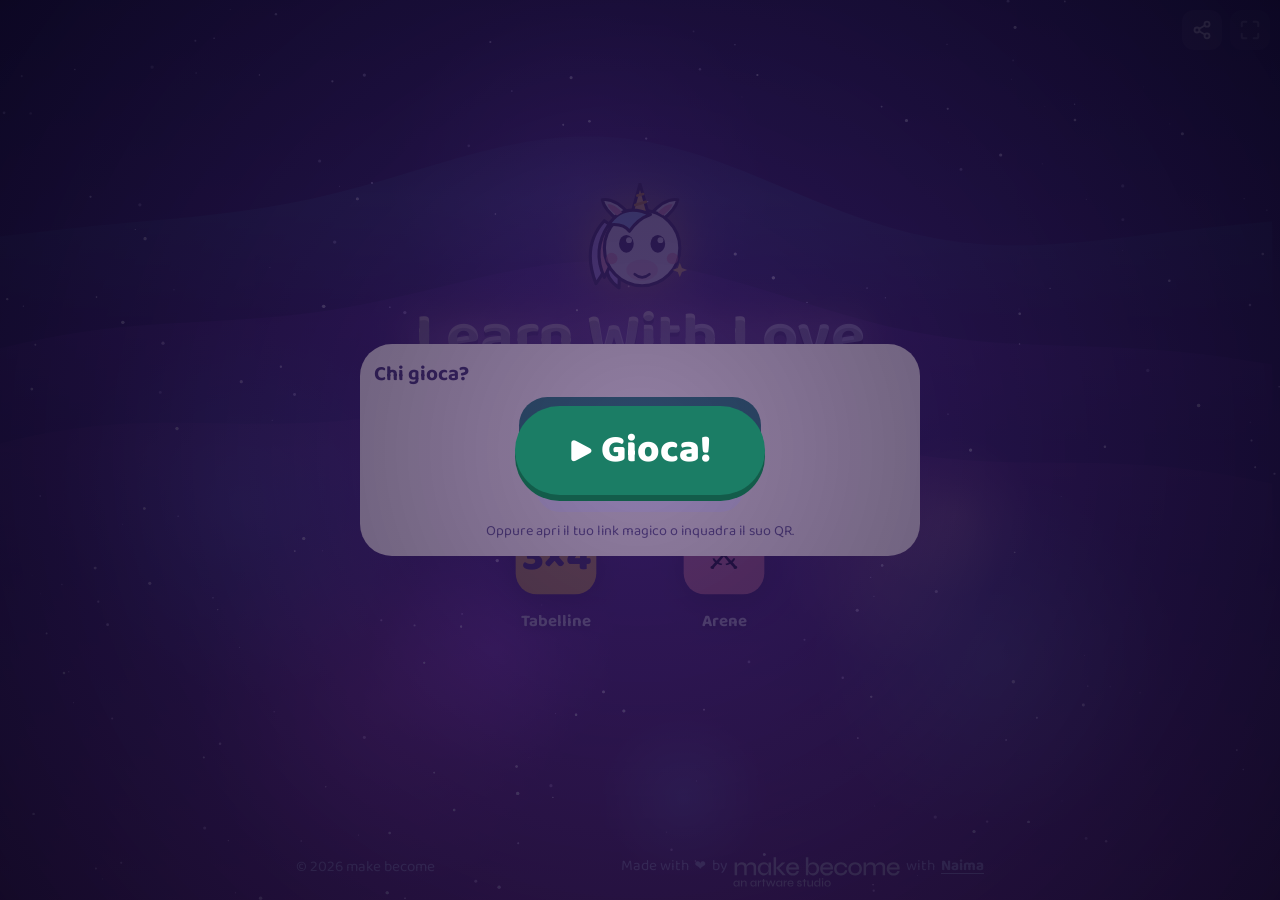
==== commit 76c0ca7c: "Pubblicazione del 2026-11-04 18:58" ====
--- a/arena/index.html
+++ b/arena/index.html
@@ -20,24 +20,24 @@
   <meta name="apple-mobile-web-app-title" content="Learn With Love" />
   <meta name="theme-color" content="#1b1446" />
   <link rel="apple-touch-icon" href="/icon-180.png" />
-  <script type="module" crossorigin src="/assets/arena-D066cWoI.js"></script>
-  <link rel="modulepreload" crossorigin href="/assets/base-DFLou6Jc.js">
+  <script type="module" crossorigin src="/assets/arena-LF7Vlu2t.js"></script>
+  <link rel="modulepreload" crossorigin href="/assets/base-CRzwwpbZ.js">
   <link rel="modulepreload" crossorigin href="/assets/fullscreen-CSntqjPP.js">
-  <link rel="modulepreload" crossorigin href="/assets/cloud-BH93rOTT.js">
+  <link rel="modulepreload" crossorigin href="/assets/cloud-nScmCn5W.js">
   <link rel="modulepreload" crossorigin href="/assets/preload-helper-ckwbz45p.js">
   <link rel="modulepreload" crossorigin href="/assets/audio-C5J7Qej8.js">
-  <link rel="modulepreload" crossorigin href="/assets/boards-CE5LM2cR.js">
-  <link rel="modulepreload" crossorigin href="/assets/boards-ui-Bk_ang7a.js">
+  <link rel="modulepreload" crossorigin href="/assets/boards-CJma2gic.js">
+  <link rel="modulepreload" crossorigin href="/assets/boards-ui-DZzNsk4r.js">
   <link rel="modulepreload" crossorigin href="/assets/stage-oW7CzKzk.js">
   <link rel="modulepreload" crossorigin href="/assets/gate-DLMY7jFq.js">
   <link rel="modulepreload" crossorigin href="/assets/fx-D3kLKamn.js">
   <link rel="modulepreload" crossorigin href="/assets/voice-Cj_Z7g0Z.js">
-  <link rel="modulepreload" crossorigin href="/assets/audiomenu-CisBZE3M.js">
-  <link rel="modulepreload" crossorigin href="/assets/share-DUfrvE4F.js">
-  <link rel="modulepreload" crossorigin href="/assets/nav-CUpDcoJC.js">
-  <link rel="stylesheet" crossorigin href="/assets/base-BQgazprj.css">
+  <link rel="modulepreload" crossorigin href="/assets/audiomenu-D8nTyJjo.js">
+  <link rel="modulepreload" crossorigin href="/assets/share-CTjInLPw.js">
+  <link rel="modulepreload" crossorigin href="/assets/nav-BxtZIigf.js">
+  <link rel="stylesheet" crossorigin href="/assets/base-BiU4YHX-.css">
   <link rel="stylesheet" crossorigin href="/assets/arena-DJ-gwtxn.css">
-  <link rel="stylesheet" crossorigin href="/assets/style-C6VCChr_.css">
+  <link rel="stylesheet" crossorigin href="/assets/style-BZOogWzh.css">
   <link rel="stylesheet" crossorigin href="/assets/style-DX4KfGxw.css">
   <link rel="stylesheet" crossorigin href="/assets/style-HrOhsDN3.css">
 </head>
--- a/assets/base-BiU4YHX-.css
+++ b/assets/base-BiU4YHX-.css
@@ -0,0 +1 @@
+@import"https://fonts.googleapis.com/css2?family=Baloo+2:wght@500;700;800&display=swap";:root{--bg: #fff8e7;--ink: #3b2f5c;--muted: #5e5480;--card: #ffffff;--sun: #ffc93c;--coral: #ff6f69;--mint: #3ec5a3;--sky: #5fa8ff;--grape: #9b6bff;--mint-deep: #1b7d65;--grape-deep: #7c4ddb;--shadow: 0 6px 0 rgba(59, 47, 92, .15)}*{box-sizing:border-box}html,body{margin:0;min-height:100%}body{background:var(--bg);color:var(--ink);font-family:"Baloo 2",Comic Sans MS,system-ui,sans-serif;-webkit-tap-highlight-color:transparent;-webkit-user-select:none;user-select:none}button{font:inherit;color:inherit;cursor:pointer;border:none;touch-action:manipulation}.bg-deco{position:fixed;top:0;right:0;bottom:0;left:0;z-index:-1;pointer-events:none}[hidden]{display:none!important}.profiles{display:grid;grid-template-columns:repeat(auto-fill,minmax(110px,1fr));gap:12px}.profile{background:#f7f3ff;border-radius:22px;padding:12px 6px;display:flex;flex-direction:column;align-items:center;gap:4px;font-size:1.2rem;font-weight:700;overflow-wrap:anywhere}.profile:active{transform:scale(.95)}.profile.new{color:var(--muted)}.new-profile{display:flex;flex-direction:column;align-items:center;gap:14px}.new-profile input{font:inherit;font-size:1.6rem;font-weight:700;text-align:center;color:var(--ink);border:3px solid #e6e0f5;border-radius:18px;padding:6px 12px;width:min(100%,320px);-webkit-user-select:text;user-select:text}.new-profile input:focus{outline:none;border-color:var(--grape)}.colors{display:flex;flex-wrap:wrap;justify-content:center;gap:10px}.colors button{width:40px;height:40px;border-radius:50%;border:4px solid transparent}.colors button.on{border-color:var(--ink)}.profile-slot{position:relative;display:grid}.link-btn{position:absolute;top:4px;right:4px;width:34px;height:34px;border-radius:50%;background:#fff;color:var(--grape);display:grid;place-items:center;box-shadow:0 2px #3b2f5c26}.new-choice{display:grid;gap:12px}.choice-card{display:grid;justify-items:center;gap:2px;padding:16px;border-radius:22px;background:#f7f3ff;color:var(--ink);text-align:center}.choice-card svg{color:var(--grape);width:30px;height:30px}.choice-card b{font-size:1.4rem}.choice-card span{color:var(--muted);line-height:1.3}.text-btn{background:none;color:var(--muted);font-size:1.15rem;font-weight:700;padding:4px 18px;border-radius:999px;min-height:48px}.text-btn:hover{background:#f7f3ff;color:var(--ink)}.new-profile .preview,.link-card .preview{display:flex;flex-direction:column;align-items:center;gap:2px;font-size:1.4rem}.chips{display:flex;flex-wrap:wrap;justify-content:center;gap:8px}.chips button{width:46px;height:46px;border-radius:14px;font-size:1.6rem;background:#f7f3ff;border:3px solid transparent}.chips.words button{width:auto;height:auto;padding:2px 12px;font-size:1.05rem;font-weight:700;color:var(--ink)}.chips button.on{border-color:var(--ink);background:#fff}.form-error{color:var(--coral);font-weight:700;margin:0;text-align:center}.link-card{display:flex;flex-direction:column;align-items:center;gap:10px;text-align:center}.link-card p{margin:0}.qr{width:200px;height:200px;background:#fff;border-radius:16px;padding:6px;box-shadow:var(--shadow)}.qr svg{width:100%;height:100%;display:block}.hint{color:var(--muted);line-height:1.35;max-width:340px}.link-actions{display:flex;flex-wrap:wrap;justify-content:center;gap:8px}.pill-btn{padding:6px 16px;border-radius:999px;background:#f7f3ff;color:var(--ink);font-weight:700;font-size:1.05rem;min-height:48px}.nick{display:flex;align-items:center;width:min(100%,320px);border:3px solid #e6e0f5;border-radius:18px;padding:0 12px;font-size:1.3rem;font-weight:700;color:var(--muted)}.nick:focus-within{border-color:var(--grape)}.new-profile .nick input{border:none;padding:4px;font-size:1.3rem;width:100%;text-align:left}.nick-note{margin:-8px 0 0;color:var(--muted);font-size:.95rem;text-align:center}.nick-note.ok{color:#2a9c80;font-weight:700}.nick-note.bad{color:var(--coral);font-weight:700}.birthday{display:flex;flex-direction:column;align-items:center;gap:4px;width:min(100%,320px);font-weight:700;color:var(--ink)}.birthday i{color:var(--muted);font-weight:600;font-style:normal}.birthday input{width:100%;text-align:center}.birthday small{color:var(--muted);font-weight:600;font-size:.85rem;line-height:1.3;text-align:center}.link-card .preview span{color:var(--muted);font-size:1rem}.link-btn .gift-count{position:absolute;top:-6px;right:-6px;min-width:20px;height:20px;border-radius:999px;padding:0 5px;background:var(--coral);color:#fff;font-size:.8rem;font-style:normal;font-weight:800;display:grid;place-items:center}.gifts{width:100%;display:flex;flex-direction:column;align-items:center;gap:8px}.gifts h3{margin:4px 0 0;font-size:1.2rem}.gifts ul{list-style:none;margin:0;padding:0;width:100%;max-height:220px;overflow-y:auto;display:grid;gap:6px}.gifts li{display:flex;align-items:center;gap:10px;padding:6px 12px;border-radius:14px;background:#f7f3ff;text-align:left}.gifts li span{font-size:1.5rem}.gifts li.new{background:#fff3d1;font-weight:700}.friend-list{display:flex;flex-wrap:wrap;justify-content:center;gap:10px}.friend{display:flex;flex-direction:column;align-items:center;gap:2px;font-weight:700;font-size:.95rem}.friend{max-width:9rem}.friend i{font-style:normal;font-weight:600;font-size:.8rem;text-align:center;line-height:1.2}.friend .here{color:#1f8f5f}.friend .away{color:#8b8b96}.link-btn svg{width:24px;height:24px}.group-new{display:flex;gap:8px;width:min(100%,360px)}.group-new input{flex:1;min-width:0;font:inherit;font-weight:700;color:var(--ink);text-align:center;border:3px solid #e6e0f5;border-radius:999px;padding:4px 12px;-webkit-user-select:text;user-select:text}.group-new input:focus{outline:none;border-color:var(--grape)}a.pill-btn,a.text-btn{text-decoration:none;display:inline-flex;align-items:center;justify-content:center}.stage{position:fixed;top:0;right:0;bottom:0;left:0;width:100%;height:100%;z-index:-2;pointer-events:none}body.staged{background:#1b1446}body.staged .bg-deco{display:none}.fx-layer{position:fixed;top:0;right:0;bottom:0;left:0;width:100%;height:100%;z-index:60;pointer-events:none}.fx-flash{position:fixed;top:0;right:0;bottom:0;left:0;z-index:59;pointer-events:none;mix-blend-mode:screen}.fx-text,.fx-big{position:fixed;z-index:61;pointer-events:none;white-space:nowrap;font-weight:800;color:#fff;-webkit-text-stroke:2px rgba(59,47,92,.55);paint-order:stroke fill;text-shadow:0 4px 0 rgba(59,47,92,.35),0 0 24px rgba(255,201,60,.7)}.fx-text{font-size:clamp(1.3rem,5vw,2rem);transform:translate(-50%,-50%);white-space:normal;text-align:center;width:max-content;max-width:min(90vw,520px);line-height:1.1}.fx-text.good{color:#fff6c7}.fx-text.bad{color:#ffd6d4;font-size:1.6rem;text-shadow:0 4px 0 rgba(59,47,92,.35)}.fx-text.gold{color:#ffe066;font-size:2.4rem}.fx-big{left:50%;top:42%;font-size:clamp(3rem,14vw,7rem);letter-spacing:.02em;transform:translate(-50%,-50%)}.fx-big.combo{color:#ffe066}.fx-big.go{color:#9be8cf}.fx-big.sprint{color:#ff8fa3}.fx-big.birthday{color:#ffe066;font-size:clamp(1.8rem,7vw,3.4rem);white-space:normal;text-align:center;width:max-content;max-width:min(90vw,620px);line-height:1.15}.fx-big.birthday.small{color:#fff6c7;font-size:clamp(1.4rem,5.2vw,2.4rem)}body.staged h1:not(.card h1):not(.card *),body.staged .sub{color:#fff;text-shadow:0 0 30px rgba(155,107,255,.8),0 4px 0 rgba(0,0,0,.25)}body.staged .sub{color:#e6dcff}body.staged .card,body.staged .app,body.staged .album-card{background:linear-gradient(160deg,#fffffff7,#f6f0fff0);box-shadow:0 0 0 2px #fff9,0 18px 50px #140a3c73,0 0 60px #9b6bff40}@keyframes rise{0%{opacity:0;transform:translateY(24px) scale(.96)}}body.staged main>*{animation:rise .6s cubic-bezier(.2,.9,.3,1.2) both}body.staged main>*:nth-child(2){animation-delay:.08s}body.staged main>*:nth-child(3){animation-delay:.16s}body.staged main>*:nth-child(4){animation-delay:.24s}.big-btn{position:relative;overflow:hidden}.big-btn:after{content:"";position:absolute;inset:-50% auto -50% -60%;width:40%;background:linear-gradient(100deg,transparent,rgba(255,255,255,.55),transparent);transform:skew(-20deg);animation:shine 3.2s ease-in-out infinite}@keyframes shine{0%,60%{left:-60%}to{left:140%}}.avatar{overflow:visible;animation:breathe 3.4s ease-in-out infinite;transform-origin:50% 80%}.avatar .face{animation:bob 2.6s ease-in-out infinite;transform-box:fill-box;transform-origin:50% 100%}.avatar .glow{animation:glow 2.4s ease-in-out infinite}button:active .avatar,.profile:hover .avatar{animation:hopav .5s cubic-bezier(.3,1.6,.5,1)}@keyframes breathe{50%{transform:scale(1.04,.97)}}@keyframes bob{50%{transform:translateY(-2px) rotate(-4deg)}}@keyframes glow{50%{opacity:.35}}@keyframes hopav{40%{transform:translateY(-10px) scale(1.08)}}.mascot{animation:idle 3.6s ease-in-out infinite;transform-origin:50% 95%;overflow:visible}.mascot .eyes-open{animation:blink 5s infinite;transform-box:fill-box;transform-origin:center}.mascot>g:first-of-type>path:nth-of-type(2),.mascot>g:first-of-type>path:nth-of-type(3){animation:mane 2.8s ease-in-out infinite;transform-box:fill-box;transform-origin:80% 10%}.mascot>path:last-of-type{animation:twinkle 1.8s ease-in-out infinite;transform-box:fill-box;transform-origin:center}@keyframes idle{0%,to{transform:rotate(-2deg) translateY(0)}50%{transform:rotate(2deg) translateY(-4px)}}@keyframes blink{0%,46%,50%,to{transform:scaleY(1)}48%{transform:scaleY(.1)}}@keyframes mane{50%{transform:rotate(6deg)}}@keyframes twinkle{50%{transform:scale(.5) rotate(45deg);opacity:.5}}@media(prefers-reduced-motion:reduce){*,*:before,*:after{animation-duration:.01ms!important;animation-iteration-count:1!important}}.dj{position:fixed;left:14px;bottom:14px;z-index:30;display:flex;align-items:center;gap:12px;padding:10px 16px 10px 10px;border-radius:28px;color:#fff;max-width:calc(100vw - 28px);background:linear-gradient(135deg,#2b1c66e6,#622882e0);-webkit-backdrop-filter:blur(8px);backdrop-filter:blur(8px);box-shadow:0 0 0 2px #ffffff40,0 12px 32px #00000073,0 0 40px #9b6bff8c;animation:djglow var(--beat, .5s) ease-in-out infinite alternate}.dj.enter{animation:rise .5s cubic-bezier(.2,.9,.3,1.3) both,djglow var(--beat, .5s) ease-in-out .5s infinite alternate}@keyframes djglow{to{box-shadow:0 0 0 2px #ffffff59,0 12px 32px #00000073,0 0 60px #ff8fa3a6}}.dj-booth{position:relative;width:92px;height:70px;flex:none}.dj-animal{position:absolute;left:18px;top:-34px;font-size:58px;line-height:1;filter:drop-shadow(0 4px 6px rgba(0,0,0,.4));animation:djbob var(--beat, .5s) ease-in-out infinite;transform-origin:50% 100%}.dj-deck{position:absolute;bottom:0;left:0;width:40px;height:40px;border-radius:50%;background:repeating-radial-gradient(#1a1a1a 0,#1a1a1a 2px,#3a3a3a 2px,#3a3a3a 4px);box-shadow:0 0 0 3px #9b6bff,0 0 14px #9b6bff;animation:spin calc(var(--beat, .5s) * 2) linear infinite}.dj-deck:after{content:"";position:absolute;top:14px;right:14px;bottom:14px;left:14px;border-radius:50%;background:#ffc93c}.dj-deck:before{content:"";position:absolute;left:50%;top:3px;width:3px;height:10px;background:#fff;border-radius:2px;opacity:.7}.dj-deck.two{left:52px;box-shadow:0 0 0 3px #3ec5a3,0 0 14px #3ec5a3}.dj-eq{display:flex;align-items:flex-end;gap:3px;height:34px;flex:none}.dj-eq i{display:block;width:6px;border-radius:3px;background:linear-gradient(#ffe066,#ff6f69);animation:eq var(--beat, .5s) ease-in-out infinite alternate}.dj-eq i:nth-child(1){animation-delay:-.1s}.dj-eq i:nth-child(2){animation-delay:-.35s}.dj-eq i:nth-child(3){animation-delay:-.2s}.dj-eq i:nth-child(4){animation-delay:-.45s}.dj-eq i:nth-child(5){animation-delay:-.05s}@keyframes eq{0%{height:6px}to{height:34px}}.dj-info{display:flex;flex-direction:column;line-height:1.05;min-width:0}.dj-info b{font-size:1.35rem;white-space:nowrap;overflow:hidden;text-overflow:ellipsis;text-shadow:0 0 12px rgba(255,201,60,.6)}.dj-info small{font-size:1rem;color:#e6dcff}.dj-heart{background:none;color:#ff8fa3;font-size:2.2rem;line-height:1;padding:0 4px}.dj-heart.on{color:#ff6f69;animation:beat 1s ease-in-out infinite}@keyframes djbob{0%,to{transform:translateY(0) rotate(-8deg)}50%{transform:translateY(-8px) rotate(8deg) scale(1.05)}}@keyframes spin{to{transform:rotate(360deg)}}@keyframes beat{15%{transform:scale(1.3)}30%{transform:scale(1)}}@media(max-width:600px){.dj{left:8px;bottom:8px;gap:8px;padding:6px 10px 6px 6px;border-radius:22px}.dj-booth{width:64px;height:48px}.dj-animal{left:14px;top:-18px;font-size:34px}.dj-deck{width:28px;height:28px}.dj-deck:after{top:10px;right:10px;bottom:10px;left:10px}.dj-deck.two{left:36px}.dj-eq{height:24px}.dj-eq i{width:4px}.dj-info b{font-size:1rem}.dj-info small{font-size:.8rem}.dj-heart{font-size:1.7rem}}.avatar .critter{animation:bob 2.6s ease-in-out infinite}.avatar .critter .cr-eyes{animation:blink 4.6s infinite;transform-box:fill-box;transform-origin:center}.avatar .critter .cr-ears{animation:ears 3.2s ease-in-out infinite;transform-box:fill-box;transform-origin:50% 100%}.avatar .critter .cr-extra{animation:sway 2.4s ease-in-out infinite;transform-box:fill-box;transform-origin:50% 100%}@keyframes ears{0%,70%,to{transform:rotate(0)}78%{transform:rotate(-6deg)}86%{transform:rotate(5deg)}}@keyframes sway{50%{transform:rotate(4deg) scale(1.03)}}html:has(body.fit){height:100%;overflow:hidden}body.fit{height:100vh;height:100svh;overflow:hidden;display:flex;flex-direction:column}body.fit>.topbar{flex:none}body.fit>main{flex:1 1 auto;min-height:0;width:100%;padding-bottom:4px;justify-content:space-evenly;overflow:hidden}body.fit .mascot{width:clamp(40px,8dvh,84px);height:auto;aspect-ratio:120 / 110}body.fit .game{flex:1 1 auto;min-height:0;gap:clamp(4px,1.2dvh,14px);justify-content:center}body.fit .progress{min-height:0;gap:2px}body.fit .row svg{width:clamp(16px,3dvh,24px);height:clamp(16px,3dvh,24px)}body.fit .row.small svg{width:clamp(14px,2.6dvh,22px);height:clamp(14px,2.6dvh,22px)}body.fit .card{padding:clamp(6px,1.4dvh,14px) clamp(10px,2dvh,18px)}body.fit .expr,body.fit .answer{font-size:clamp(1.7rem,min(10vw,6dvh),3.1rem)}body.fit .keypad{flex:1 1 0;min-height:120px;max-height:260px;max-width:320px;grid-auto-rows:1fr;gap:clamp(4px,1dvh,10px)}body.fit .key{font-size:clamp(1.15rem,3.8dvh,1.7rem);padding:0;min-height:0}body.fit .key svg{width:clamp(18px,3.4dvh,26px);height:clamp(18px,3.4dvh,26px)}body.fit .choices{flex:1 1 0;min-height:0;max-height:200px;max-width:340px;grid-auto-rows:1fr;gap:clamp(6px,1.2dvh,12px)}body.fit .choice{min-height:0;height:auto;font-size:clamp(1.4rem,4.4dvh,2.1rem)}body.fit .choice svg{width:clamp(30px,6dvh,52px);height:clamp(30px,6dvh,52px)}body.fit .start,body.fit #arena{max-height:100%;overflow-y:auto;overscroll-behavior:contain}#dj-slot{flex:none;display:flex;justify-content:center;padding:46px 8px max(6px,env(safe-area-inset-bottom))}#dj-slot:empty,#dj-slot:has(.dj[hidden]){display:none}.dj.docked{position:static;margin:0 auto}.dj{position:fixed}.dj.docked{position:relative}.dj-ctrl{display:flex;gap:4px}.dj-btn{width:40px;height:40px;border-radius:50%;background:#ffffff26;color:#fff;font-size:1.15rem;box-shadow:inset 0 0 0 2px #ffffff40}.dj-btn:active{transform:scale(.9)}.dj-king{color:#ffe066;font-weight:800}.dj-menu{position:absolute;left:0;bottom:calc(100% + 8px);width:min(340px,calc(100vw - 20px));max-height:min(60dvh,420px);overflow-y:auto;display:grid;gap:6px;padding:10px;border-radius:22px;background:#1b1446f5;box-shadow:0 0 0 2px #fff3,0 18px 40px #00000080;z-index:40}.dj-menu>b{color:#ffe066;text-align:center}.dj-song{display:grid;grid-template-columns:34px 1fr auto;grid-template-rows:auto auto;column-gap:8px;align-items:center;text-align:left;padding:6px 10px;border-radius:14px;background:#ffffff14;color:#fff}.dj-song span{grid-row:span 2;font-size:1.6rem}.dj-song small{color:#d9ccff;grid-column:2}.dj-song i{grid-row:span 2;grid-column:3;color:#ff6f69;font-style:normal;font-size:1.2rem}.dj-song.on{background:#ffc93c40;box-shadow:inset 0 0 0 2px #ffc93c}@media(max-width:600px){.dj-btn{width:32px;height:32px;font-size:1rem}}.app-home span{font-size:1.45rem;line-height:1}.text-btn.inline{display:inline;padding:0;font-size:inherit;text-decoration:underline}.access .days{display:inline-flex;align-items:center;gap:6px;font-weight:700}.access .days input{width:3.4em;padding:4px 6px;border-radius:10px;font-size:1rem;text-align:center}.access-list{list-style:none;margin:6px 0 0;padding:0;display:grid;gap:4px;text-align:left}.access-list li{display:flex;align-items:center;justify-content:space-between;gap:8px;padding:6px 10px;border-radius:12px;background:#f7f3ff;font-size:.95rem}.temp-shown{background:#fff3d1;box-shadow:0 0 0 2px #ffc93c;border-radius:18px;padding:10px;margin:8px 0}.temp-shown .qr{width:150px;height:150px;margin:6px auto}.temp-shown .qr svg{width:100%;height:auto}.has-shown>:not(.temp-shown):not(.done){display:none!important}.temp-shown code{background:#fff;padding:2px 8px;border-radius:8px;font-size:1.1rem;font-weight:800}.ok-note{color:#1f8a6d;font-weight:800}.big-btn{font-size:1.6rem;font-weight:800;color:#fff;background:var(--mint-deep);padding:8px 40px;border-radius:999px;box-shadow:0 6px #135c4a;text-decoration:none;display:inline-block}.big-btn:active{transform:translateY(4px);box-shadow:0 2px #135c4a}.big-btn:disabled{opacity:.5}.profile-card{gap:12px}.tiles{display:grid;grid-template-columns:repeat(3,minmax(0,1fr));gap:8px;width:100%}.tile{position:relative;display:flex;flex-direction:column;align-items:center;gap:2px;padding:10px 4px;border-radius:18px;background:#f7f3ff;color:var(--ink);line-height:1.1}.tile span{font-size:1.8rem}.tile b{font-size:.95rem}.tile i{position:absolute;top:4px;right:6px;font-style:normal;font-size:.75rem;font-weight:800;background:var(--coral);color:#fff;border-radius:999px;padding:1px 7px}.tile.off{opacity:.45}.tile:active{transform:scale(.95)}.hint.small,.link-actions.small{font-size:.9rem}.link-actions.small{gap:14px}.preview.mini{flex-direction:row!important;gap:8px!important;font-size:1.1rem!important}.tabs{display:grid;grid-template-columns:repeat(4,minmax(0,1fr));gap:6px;width:100%}.tab{display:flex;flex-direction:column;align-items:center;padding:6px 2px;border-radius:14px;background:#f7f3ff;color:var(--ink);font-size:.8rem;font-weight:700}.tab span{font-size:1.4rem}.tab.on{background:var(--grape-deep);color:#fff}.access .access-list{max-height:34dvh;overflow-y:auto}@media(max-width:600px){#dj-slot{padding-top:26px}}.ico{display:grid;place-items:center;width:44px;height:44px;border-radius:14px;color:#fff;background:var(--tint);box-shadow:0 4px color-mix(in srgb,var(--tint) 75%,#000),0 6px 14px color-mix(in srgb,var(--tint) 35%,transparent)}.ico svg{width:24px;height:24px}.tile .ico{margin-bottom:4px}.tile.off .ico{filter:grayscale(1)}.tab svg{width:22px;height:22px;margin-bottom:2px}.pill-btn.with-ico{display:inline-flex;align-items:center;gap:6px}.pill-btn.with-ico svg{width:20px;height:20px;color:var(--grape)}@media(max-height:900px){.new-profile{gap:8px}.new-profile .preview svg{width:56px;height:56px}.new-profile input{padding:6px 12px;font-size:1.1rem}.new-profile .nick-note,.new-profile .hint,.new-profile .birthday small{font-size:.85rem;margin:0}.new-profile .chips{gap:4px}.new-profile .chips button{width:38px;height:38px;font-size:1.3rem;border-radius:12px}.new-profile .colors{gap:6px}.new-profile .colors button{width:30px;height:30px;border-width:3px}.new-profile .big-btn{font-size:1.3rem;padding:6px 32px}.chooser>div{padding:14px}.chooser h2{margin-bottom:6px;font-size:1.3rem}}.dj-btn{display:grid;place-items:center;padding:0}.dj-btn svg{width:55%;height:55%}.dj.crowned .dj-animal:after{content:"👑";position:absolute;left:50%;top:-22px;transform:translate(-50%) rotate(-8deg);font-size:.5em}.play-gate{position:fixed;top:0;right:0;bottom:0;left:0;z-index:80;display:grid;place-items:center;background:radial-gradient(circle,#3c1e6e8c,#0a061ed1);animation:cerin .3s ease both;transition:opacity .4s}.play-gate .big-btn{font-size:2.4rem;padding:14px 54px;animation:hop 1.6s ease-in-out infinite}.play-gate.out{opacity:0;pointer-events:none}@keyframes cerin{0%{opacity:0}}.voice-dl{position:absolute;top:-6px;right:-8px;padding:1px 6px;border-radius:999px;font-style:normal;font-size:.7rem;font-weight:800;line-height:1.4;white-space:nowrap;color:#fff;background:var(--grape);box-shadow:0 0 0 2px #fff,0 2px 6px #0000004d;pointer-events:none;animation:dlpulse 1.6s ease-in-out infinite}@keyframes dlpulse{50%{transform:scale(1.08)}}.icon-btn:has(>.voice-dl){position:relative}.text-btn.more{opacity:.6;font-size:.85rem}.danger-zone{display:flex;flex-direction:column;align-items:center;gap:2px}.danger-zone .text-btn{font-size:.8rem;opacity:.7;color:var(--coral)}.share-menu{position:fixed;z-index:70;display:grid;gap:6px;padding:8px;border-radius:18px;min-width:220px;background:#1b1446f5;box-shadow:0 0 0 2px #fff3,0 18px 40px #00000080}.share-menu button{text-align:left;padding:10px 12px;border-radius:12px;background:#ffffff14;color:#fff;font-weight:700;font-size:1rem}.who-picker{display:grid;grid-template-columns:repeat(3,minmax(0,1fr));gap:8px;width:min(100%,360px);margin:4px auto 10px}.who-tile{display:flex;flex-direction:column;align-items:center;justify-content:center;gap:2px;min-height:72px;padding:8px 4px;border-radius:20px;background:#f7f3ff;color:var(--ink);font-size:1.05rem;font-weight:800;border:3px solid transparent}.who-tile span{font-size:1.8rem;line-height:1}.who-tile.on{background:var(--grape-deep);color:#fff;box-shadow:var(--shadow)}.game-tabs{display:flex;width:min(100%,360px);margin:0 auto 10px;padding:4px;gap:4px;border-radius:16px;background:#ece5fb}.game-tab{flex:1;display:inline-flex;align-items:center;justify-content:center;gap:6px;min-height:48px;padding:4px 8px;border-radius:12px;background:none;color:var(--ink);font-size:1.05rem;font-weight:800}.game-tab span{font-size:1.3rem}.game-tab.on{background:var(--grape-deep);color:#fff}.pill-btn.on{background:#fff;box-shadow:0 0 0 3px var(--grape-deep)}.board-notes{display:flex;flex-wrap:wrap;justify-content:center;gap:6px;margin:6px 0}.board-notes span{padding:2px 10px;border-radius:999px;background:#f7f3ff;color:var(--ink);font-weight:700;font-size:1rem}.optin-btn{margin:4px auto 0}.lb{width:100%;box-sizing:border-box;padding:6px 8px 8px;border-radius:20px;background:#fff;box-shadow:inset 0 0 0 2px #ece6fb;text-align:center;color:var(--ink)}.lb h3{margin:0 0 6px;font-size:1.15rem;font-weight:800}.lb h3 small{display:inline;margin-left:6px;font-size:.8rem;font-weight:700;color:var(--muted)}.lb ol{list-style:none;margin:0;padding:0;display:grid;gap:2px}.lb li{display:grid;grid-template-columns:28px 26px minmax(0,1fr) auto;align-items:center;gap:8px;min-height:30px;padding:0 10px;border-radius:12px;background:#f7f3ff;font-weight:800}.lb li b{font-size:1.05rem;color:var(--muted)}.lb li svg{width:26px;height:26px}.lb li span{text-align:left;overflow:hidden;text-overflow:ellipsis;white-space:nowrap}.lb li em{font-style:normal;font-size:1.15rem;color:var(--grape-deep);font-variant-numeric:tabular-nums}.lb li.me{background:#efe7ff;box-shadow:inset 0 0 0 2px var(--grape-deep)}.lb li.gap{display:block;min-height:0;background:none;color:var(--muted);padding:0;line-height:1}.lb-empty{margin:6px 0;color:var(--muted);font-weight:700;line-height:1.3}.lb-join{margin-top:8px;min-height:48px;padding:6px 18px;border:0;border-radius:999px;background:var(--mint-deep);color:#fff;font:inherit;font-weight:800}.my-score{display:inline-flex;flex-direction:column;align-items:center;gap:1px;margin-top:4px;padding:4px 14px;border-radius:16px;background:#f7f3ff;font-weight:800;color:var(--ink)}.my-score>span{display:inline-flex;align-items:center;gap:6px}.lb-next{margin:4px 0 0;font-size:.85rem;font-weight:800;color:var(--grape-deep)}.my-score small{font-size:.78rem;font-weight:700;color:var(--muted)}.lb-rule{margin:-2px 0 6px;font-size:.8rem;font-weight:700;color:var(--muted)}.period-picker{display:inline-flex;gap:2px;margin:0 auto 6px;padding:3px;border-radius:999px;background:#eee8fb}.period-picker button{border:0;background:none;font:inherit;font-size:.85rem;font-weight:800;color:var(--ink);padding:4px 14px;border-radius:999px;cursor:pointer}.period-picker button.on{background:var(--grape);color:#fff}.my-score b{color:var(--grape-deep);font-size:1.1rem;font-variant-numeric:tabular-nums}.tier{padding:1px 8px;border-radius:999px;background:linear-gradient(90deg,#ffd56b,#ff9fc1);color:#3b2f5c;font-size:.85rem;font-weight:800}.choice-row{display:flex;flex-wrap:wrap;justify-content:center;gap:6px}.choice-row button{min-height:44px;padding:4px 14px;border:0;border-radius:999px;background:#ece6fb;color:var(--ink);font:inherit;font-weight:800}.choice-row button.on{background:var(--grape-deep);color:#fff}.choice-row .sep{width:2px;background:#ddd3f5;border-radius:2px}.meet-sheet{position:fixed;top:0;right:0;bottom:0;left:0;z-index:70;display:grid;place-items:center;padding:12px;background:#140a328c}.meet-card-sheet{position:relative;width:min(100%,420px);max-height:calc(100dvh - 24px);overflow-y:auto;box-sizing:border-box;display:flex;flex-direction:column;gap:8px;padding:14px 14px 16px;border-radius:24px;background:var(--card, #fff);color:var(--ink);text-align:center}.meet-card-sheet .close-btn{top:8px;right:8px}.meet-card-sheet h2{margin:0 44px 0 0;display:flex;align-items:center;gap:8px;font-size:1.2rem;text-align:left}.meet-card-sheet fieldset{margin:0;padding:0;border:0;min-width:0}.meet-card-sheet legend{font-weight:800;margin:0 auto 4px;padding:0}.meet-tiles{display:grid;grid-template-columns:repeat(auto-fit,minmax(84px,1fr));gap:6px}.meet-tile{position:relative;display:flex;flex-direction:column;align-items:center;gap:1px;min-height:48px;padding:9px 4px 8px;border-radius:14px;background:#f7f3ff;box-shadow:inset 0 0 0 2px #ece6fb;font-weight:800;cursor:pointer}.meet-tile input{position:absolute;opacity:0;pointer-events:none}.meet-tile>span{display:grid;place-items:center;height:34px;margin-bottom:3px}.meet-tile .ico{width:34px;height:34px;border-radius:11px}.meet-tile .ico svg{width:20px;height:20px}.meet-tile b{font-size:.85rem;line-height:1.15}.meet-tile small{font-size:.75rem;color:var(--muted);font-weight:700}.meet-tile:has(input:checked){background:#efe7ff;box-shadow:inset 0 0 0 3px var(--grape-deep)}.meet-tile:has(input:disabled){opacity:.4;cursor:default}.meet-days{display:flex;flex-wrap:wrap;justify-content:center;gap:4px;margin:-2px 0 4px}.meet-days[hidden]{display:none}.meet-days .pill-btn{padding:4px 10px;font-size:.85rem;min-height:36px}.meet-days .pill-btn.on{background:var(--grape);color:#fff}.meet-hour{display:inline-flex;align-items:center;gap:2px}.meet-hour i{font-style:normal}.meet-hour .step{visibility:hidden;border:0;background:#fff;color:var(--grape-deep);font:inherit;font-size:1.05rem;font-weight:800;width:26px;height:26px;border-radius:50%;line-height:1;padding:0;cursor:pointer;box-shadow:0 1px 3px #0000001f}.meet-tile:has(input:checked) .meet-hour .step{visibility:visible}.meet-hour .step:disabled{opacity:.3;cursor:default}.meet-card-sheet .big-btn{font-size:1.4rem;padding:6px 28px;align-self:center}.meet-home{width:min(100%,520px);display:grid;gap:8px;margin:12px auto 0}.meet-more{justify-self:center}.meet-more i{font-style:normal;padding:0 6px;border-radius:999px;background:#ffd56b}.meet-card-sheet .meet-row{box-shadow:inset 0 0 0 2px #ece6fb}.meet-home:empty{display:none}.meet-row{display:grid;grid-template-columns:40px minmax(0,1fr);gap:4px 10px;align-items:center;padding:8px 10px;border-radius:18px;background:var(--card, #fff);color:var(--ink);text-align:left;box-shadow:0 6px #0000002e}.meet-row.new{box-shadow:0 0 0 3px #ffd56b,0 6px #0000002e;animation:meet-pop .5s ease}.meet-row.gone{opacity:.7}.meet-row svg{width:40px;height:40px}.meet-text{display:flex;flex-direction:column;gap:1px;min-width:0}.meet-text b{font-size:1rem}.meet-text b i{font-style:normal;padding:0 6px;border-radius:999px;background:#ffd56b;font-size:.8rem}.meet-text span{font-size:.85rem;color:var(--muted);font-weight:700}.meet-text .meet-status{color:var(--ink)}.meet-do{grid-column:1 / -1;display:flex;flex-wrap:wrap;gap:6px;justify-content:flex-end}.meet-do:empty{display:none}.meet-do .pill-btn.yes{background:var(--mint-deep);color:#fff}@keyframes meet-pop{40%{transform:scale(1.03)}}@media(prefers-reduced-motion:reduce){.meet-row.new{animation:none}}button.friend{border:0;background:none;font:inherit;color:inherit;padding:4px;border-radius:14px;cursor:pointer}button.friend small{font-size:.75rem;color:var(--grape-deep);font-weight:800}button.friend:active{transform:scale(.95)}.friend-card{display:flex;flex-direction:column;align-items:center;gap:4px}.go-friend{padding:4px 12px;min-height:36px;font-size:.85rem}.meet-row.ask{background:#fff4f8}.push-card{gap:10px}.push-why{margin:0;font-weight:800;font-size:1.1rem;line-height:1.3}.push-steps{margin:0;padding:0 0 0 1.4em;text-align:left;display:grid;gap:6px;font-weight:700}.push-card .pill-btn.yes{background:var(--mint-deep);color:#fff;align-self:center}.ico-i{display:inline-grid;place-items:center;vertical-align:-.2em;color:var(--tint, currentColor)}.ico-i svg{width:1.15em;height:1.15em}.pill-btn .ico-i,.text-btn .ico-i{margin-right:4px}h1 .ico-i svg,h2 .ico-i svg,h3 .ico-i svg{width:1em;height:1em}.medal{display:inline-grid;place-items:center;width:24px;height:24px;border-radius:999px;font-weight:800;font-size:.85rem;color:var(--muted)}.medal.m1{background:linear-gradient(#ffe08a,#ffb627);color:#6b4a00}.medal.m2{background:linear-gradient(#f0f0f5,#c3c3d2);color:#4a4a5e}.medal.m3{background:linear-gradient(#f5c9a0,#d08a4a);color:#5a3210}.close-btn{position:absolute;top:10px;right:10px;z-index:2;width:40px;height:40px;padding:0;border:0;border-radius:14px;display:grid;place-items:center;background:#f3effb;color:var(--muted);cursor:pointer}.close-btn svg{width:24px;height:24px}.big-ico{display:inline-grid}.big-ico .ico{width:56px;height:56px}.big-ico .ico svg{width:30px;height:30px}@media(max-height:720px){.meet-tile{padding:3px 4px;min-height:42px}.meet-tile span{font-size:1.15rem}}
--- a/assets/style-BZOogWzh.css
+++ b/assets/style-BZOogWzh.css
@@ -0,0 +1 @@
+.topbar{display:flex;align-items:center;justify-content:space-between;padding:10px 16px;max-width:520px;width:100%;margin:0 auto}.icon-btn{width:46px;height:46px;border-radius:16px;background:var(--card);box-shadow:var(--shadow);display:grid;place-items:center;color:var(--ink)}.icon-btn svg{width:24px;height:24px}#mute .cross{display:none}#mute.off .cross{display:inline}#mute.off .waves{display:none}.level{background:var(--grape-deep);color:#fff;font-size:1.1rem;font-weight:700;position:relative;display:flex;align-items:center;gap:8px;white-space:nowrap;padding:4px 14px;border-radius:999px;box-shadow:var(--shadow)}.level b{font-size:1.4rem}.lvl-stars{display:flex;align-items:center;gap:2px;font-size:.95rem;background:#ffffff2e;border-radius:999px;padding:1px 8px 1px 3px}.lvl-stars svg{width:22px;height:22px}.level.pop{animation:pop .4s ease}.fly-star{position:fixed;left:0;top:0;width:46px;height:46px;z-index:30;pointer-events:none;filter:drop-shadow(0 0 10px rgba(255,201,60,.8))}.fly-star svg{width:100%;height:100%}@media(max-width:440px){.topbar{padding:10px 8px;gap:4px}.topbar .right{gap:4px}.icon-btn{width:38px;height:38px;border-radius:12px}.icon-btn svg{width:22px;height:22px}.player svg{width:38px;height:38px}.app-home span{font-size:1.2rem}.level{font-size:.95rem;padding:3px 8px;gap:4px}.level b{font-size:1.15rem}.lvl-word{display:none}.lvl-stars svg{width:18px;height:18px}}main{max-width:480px;margin:0 auto;padding:0 16px 24px;display:flex;flex-direction:column;align-items:center}.mascot{width:120px;height:110px;margin-top:-4px;transition:transform .2s}.mascot .eyes-happy,.mascot .brows,.mascot.happy .eyes-open{display:none}.mascot.happy .eyes-happy{display:inline}.mascot.happy{animation:hop .6s ease}.mascot.sad .brows{display:inline}.mascot.sad{animation:wobble .5s ease}@keyframes hop{30%{transform:translateY(-22px) rotate(-6deg)}60%{transform:translateY(0) rotate(4deg)}}@keyframes wobble{25%{transform:rotate(-8deg)}75%{transform:rotate(8deg)}}.card{background:var(--card);border-radius:32px;box-shadow:var(--shadow);width:100%;padding:20px;text-align:center}.start h1{margin:0;font-size:2.8rem}.start p{margin:0 0 20px;color:var(--muted);font-size:1.25rem}.big-btn{font-size:2rem;font-weight:800;color:#fff;background:var(--mint-deep);padding:10px 48px;border-radius:999px;box-shadow:0 6px #135c4a}.big-btn:active{transform:translateY(4px);box-shadow:0 2px #135c4a}.big-btn:disabled{opacity:.5}.game{width:100%;display:flex;flex-direction:column;align-items:center;gap:14px}.progress{display:flex;flex-direction:column;align-items:center;gap:4px;min-height:60px}.row{display:flex;flex-wrap:wrap;justify-content:center;gap:4px}.row svg{width:34px;height:34px;transition:transform .3s}.row.small svg{width:26px;height:26px}.row svg.pop{animation:pop .4s ease}@keyframes pop{50%{transform:scale(1.5)}}.question{position:relative;transition:background .2s;display:flex;align-items:center;justify-content:center;gap:.3em;flex-wrap:wrap}.question.ok{background:#d8f7ec}.question.ko{background:#ffe1df;animation:shake .4s}@keyframes shake{20%,60%{transform:translate(-10px)}40%,80%{transform:translate(10px)}}.expr{font-size:clamp(2.2rem,10vw,3.4rem);font-weight:800;line-height:1.15;white-space:nowrap}.answer{margin:0;min-height:1.2em;width:2.3em;font-size:clamp(2.2rem,10vw,3.4rem);font-weight:800;border-radius:20px;background:#f4f0ff;color:var(--grape);line-height:1.3}.answer.hint{color:var(--coral)}.repeat{position:absolute;top:50%;right:10px;transform:translateY(-50%);width:38px;height:38px;border-radius:12px;background:#efe9ff;color:var(--grape);display:grid;place-items:center}.repeat svg{width:22px;height:22px}.keypad{display:grid;grid-template-columns:repeat(3,1fr);gap:10px;width:100%;max-width:330px}.key{font-size:1.8rem;font-weight:800;padding:4px 0;border-radius:20px;background:var(--card);box-shadow:var(--shadow)}.key:active{transform:translateY(4px);box-shadow:0 2px #3b2f5c26}.key.del{background:#ffe1df;color:var(--coral)}.key.ok{background:var(--mint-deep);color:#fff}.key svg{width:32px;height:32px;vertical-align:middle}.banner{position:fixed;top:0;right:0;bottom:0;left:0;display:grid;place-items:center;z-index:10;background:#fff8e7d9;font-size:clamp(2.4rem,10vw,4rem);font-weight:800;text-align:center;padding:16px;animation:fade .3s ease}.banner.up{color:var(--mint)}.banner.down{color:var(--sky)}@keyframes fade{0%{opacity:0;transform:scale(.8)}}.confetti{position:fixed;top:0;right:0;bottom:0;left:0;pointer-events:none;overflow:hidden;z-index:11}.confetti i{position:absolute;top:-20px;width:12px;height:18px;border-radius:3px;animation:fall 1.8s linear forwards}@keyframes fall{to{transform:translateY(110vh) rotate(720deg)}}@media(max-height:700px){.mascot{width:80px;height:74px}.key{font-size:1.7rem;padding:2px 0}}.right{display:flex;gap:10px}#album-btn{position:relative}.dot{position:absolute;top:-4px;right:-4px;width:16px;height:16px;border-radius:50%;background:var(--coral);border:3px solid var(--bg);animation:pulse 1s infinite}@keyframes pulse{50%{transform:scale(1.3)}}.mascot-wrap{position:relative;display:flex;justify-content:center;width:100%}.bubble{position:absolute;left:50%;bottom:100%;transform:translate(-50%);z-index:5;width:max-content;max-width:min(92vw,420px);background:var(--card);border-radius:20px;padding:8px 16px;font-size:1.2rem;font-weight:700;line-height:1.25;text-align:center;box-shadow:var(--shadow);animation:fade .25s ease}.bubble:after{content:"";position:absolute;left:50%;top:100%;transform:translate(-50%);border:10px solid transparent;border-top-color:var(--card)}.mascot.laugh{animation:giggle .15s 6 alternate}.mascot.laugh .eyes-open{display:none}.mascot.laugh .eyes-happy{display:inline}@keyframes giggle{0%{transform:rotate(-6deg) translateY(0)}to{transform:rotate(6deg) translateY(-6px)}}.choices{display:grid;grid-template-columns:1fr 1fr;gap:12px;width:100%;max-width:420px}.choice{font-size:2.6rem;font-weight:800;min-height:96px;border-radius:24px;background:var(--card);box-shadow:var(--shadow);color:var(--ink);display:flex;flex-direction:column;align-items:center;justify-content:center;line-height:1;transition:transform .1s,opacity .3s}.choice:nth-child(4n+1){background:#fff4d1}.choice:nth-child(4n+2){background:#e3f0ff}.choice:nth-child(4n+3){background:#dff7ef}.choice:nth-child(4n+4){background:#f0e8ff}.choice:active{transform:translateY(4px)}.choice svg{width:64px;height:64px}.choice .label{font-size:1rem;font-weight:700;margin-top:2px}.choice.good{background:var(--mint-deep);color:#fff}.choice.bad{background:var(--coral);color:#fff}.choice.poof{animation:poof .45s forwards;pointer-events:none}@keyframes poof{40%{transform:scale(1.25) rotate(8deg)}to{transform:scale(0) rotate(-40deg);opacity:0}}.banner-inner{display:flex;flex-direction:column;align-items:center;gap:8px}.banner svg{width:min(52vw,220px);height:auto;animation:spin-in .7s ease}.banner small{font-size:.55em;color:var(--muted)}@keyframes spin-in{0%{transform:scale(0) rotate(-180deg)}}.album{position:fixed;top:0;right:0;bottom:0;left:0;z-index:20;background:#3b2f5c59;display:grid;place-items:center;padding:16px}.album-card{position:relative;background:var(--bg);border-radius:32px;padding:20px 16px;width:min(100%,560px);max-height:90vh;overflow:auto;text-align:center}.album-card h2{margin:0;font-size:2rem}.album .close{position:absolute;top:12px;right:12px;width:44px;height:44px}.album-next{color:var(--muted);font-size:1.1rem;margin:4px 0 12px}.album-next .bar{height:14px;border-radius:99px;background:#efe9ff;margin:6px auto 0;max-width:300px;overflow:hidden}.album-next .bar i{display:block;height:100%;background:var(--sun);border-radius:99px}.album-grid{display:grid;grid-template-columns:repeat(auto-fill,minmax(110px,1fr));gap:12px}.album-item{background:var(--card);border-radius:22px;padding:10px 6px;box-shadow:var(--shadow);font-size:.95rem;font-weight:700;line-height:1.1}.album-item svg{width:76px;height:76px;display:block;margin:0 auto 4px}.album-item.locked{background:#ece7f7;color:var(--muted)}.album-item.locked svg{filter:brightness(0) opacity(.15)}.player{padding:0;overflow:hidden}.player svg{width:44px;height:44px}#mastery{padding:12px}#mastery .album-card{height:min(calc(100dvh - 24px),900px);overflow:hidden;display:flex;flex-direction:column;align-items:center}#mastery .album-card>*{flex:none}#mastery .m-fit{flex:1 1 0;min-height:140px;width:100%;container-type:size;display:grid;place-items:center}.m-grid{display:grid;grid-template-columns:repeat(11,minmax(0,1fr));grid-template-rows:repeat(11,minmax(0,1fr));gap:3px;width:min(100cqw,100cqh);height:min(100cqw,100cqh)}.m-head{font-weight:800;color:var(--muted);display:grid;place-items:center;font-size:clamp(.55rem,3.6cqmin,1.1rem)}.m-cell{border-radius:6px;font-weight:700;color:var(--ink);font-size:clamp(.5rem,3.4cqmin,1rem);padding:0;min-width:0;min-height:0}@media(max-height:760px){#mastery h2{font-size:1.5rem}#mastery .pick-title{margin:4px 0;font-size:1.1rem}#mastery .pick{height:38px;border-radius:12px}#mastery .pick.all{height:34px}#mastery .pick-grid{gap:6px;margin-bottom:6px}#mastery .m-legend{font-size:.8rem;margin-top:6px}}.m-cell:active{transform:scale(.9)}.m-legend{display:flex;flex-wrap:wrap;justify-content:center;gap:6px 14px;margin-top:12px;font-size:.95rem}.m-legend i{display:inline-block;width:14px;height:14px;border-radius:4px;margin-right:4px;vertical-align:-2px}.pick-title{margin:10px 0 8px;font-size:1.3rem}.pick-grid{display:grid;grid-template-columns:repeat(10,minmax(0,1fr));gap:6px;margin-bottom:10px;width:min(100%,560px)}.pick{height:48px;padding:0;border-radius:16px;background:var(--card);min-width:0;box-shadow:var(--shadow);font-size:clamp(1rem,4.5vw,1.5rem);font-weight:800;color:var(--ink)}.pick.all{font-size:1.05rem;grid-column:1 / -1;justify-self:center;width:min(100%,280px);height:42px}.pick.on{background:var(--grape-deep);color:#fff}.pick:active{transform:scale(.92)}.chosen{background:var(--card);color:var(--grape);font-weight:800;font-size:1rem;padding:2px 14px;border-radius:999px;box-shadow:var(--shadow)}.choice.typed{outline:4px solid var(--grape);outline-offset:2px;transform:scale(1.03)}.audio-menu{position:fixed;z-index:45;width:250px;padding:8px;border-radius:20px;display:grid;gap:6px;background:#1b1446f5;box-shadow:0 0 0 2px #fff3,0 18px 40px #00000080}.am-row{display:grid;grid-template-columns:30px 1fr auto;align-items:center;gap:8px;padding:8px 10px;border-radius:14px;background:#ffffff14;color:#fff;text-align:left;font-size:1.05rem}.am-row span{font-size:1.3rem}.am-row small{grid-column:1 / -1;color:#ffe066;font-size:.8rem}.am-switch{width:42px;height:24px;border-radius:999px;background:#ffffff40;position:relative;transition:background .2s}.am-switch:after{content:"";position:absolute;top:3px;left:3px;width:18px;height:18px;border-radius:50%;background:#fff;transition:transform .2s}.am-row.on .am-switch{background:var(--mint)}.am-row.on .am-switch:after{transform:translate(18px)}.album-grid{grid-template-columns:repeat(auto-fill,minmax(72px,1fr));gap:8px}.album-item{padding:6px 2px;border-radius:16px;font-size:.75rem}.album-item svg{width:48px;height:48px}#album .album-card{max-height:calc(100dvh - 32px);overflow:hidden}.mascot-wrap{display:flex;align-items:center;justify-content:center;gap:10px}.mascot-wrap .bubble{position:relative;left:auto;bottom:auto;transform:none;order:2;flex:0 1 auto;max-width:min(70%,420px);padding:6px 12px;font-size:clamp(.9rem,2.2dvh,1.15rem);text-align:left}.mascot-wrap .bubble:after{left:-9px;top:50%;transform:translateY(-50%);border:9px solid transparent;border-right-color:var(--card);border-left:0}.topbar .right{flex:0 1 auto;min-width:0}.topbar .icon-btn{flex:0 1 46px;min-width:26px;width:auto;height:auto;aspect-ratio:1}.topbar .icon-btn svg{width:60%;height:60%}.topbar .player svg{width:100%;height:100%}.topbar .level{flex:none}@media(max-width:400px){.topbar{padding:8px 6px;gap:3px}.topbar .right{gap:3px}.topbar .icon-btn{border-radius:11px}.level{padding:3px 6px;gap:4px;font-size:.95rem}.level b{font-size:1.15rem}.lvl-stars{font-size:.8rem;padding:1px 6px 1px 2px}.lvl-stars svg{width:16px;height:16px}}.album{z-index:60}#mastery .album-card{height:min(calc(100dvh - 24px),720px);width:min(100%,520px)}.record-btn{padding:0;color:#ffb627}.record-btn svg{width:24px;height:24px}
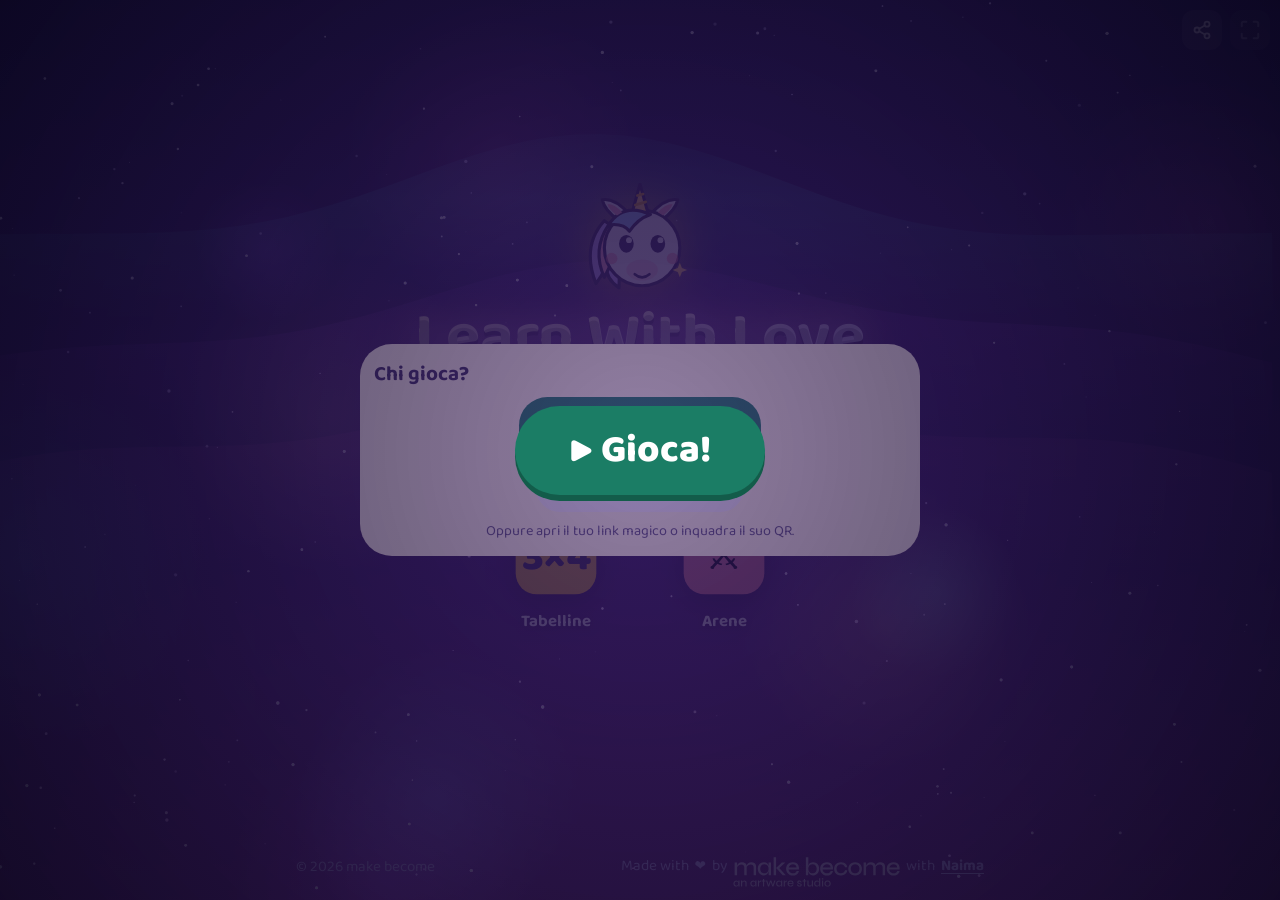
==== commit cf9869d1: "Pubblicazione del 2026-11-04 19:11" ====
--- a/arena/index.html
+++ b/arena/index.html
@@ -20,7 +20,7 @@
   <meta name="apple-mobile-web-app-title" content="Learn With Love" />
   <meta name="theme-color" content="#1b1446" />
   <link rel="apple-touch-icon" href="/icon-180.png" />
-  <script type="module" crossorigin src="/assets/arena-LF7Vlu2t.js"></script>
+  <script type="module" crossorigin src="/assets/arena-Bz6ewOgP.js"></script>
   <link rel="modulepreload" crossorigin href="/assets/base-CRzwwpbZ.js">
   <link rel="modulepreload" crossorigin href="/assets/fullscreen-CSntqjPP.js">
   <link rel="modulepreload" crossorigin href="/assets/cloud-nScmCn5W.js">
@@ -37,7 +37,7 @@
   <link rel="modulepreload" crossorigin href="/assets/nav-BxtZIigf.js">
   <link rel="stylesheet" crossorigin href="/assets/base-BiU4YHX-.css">
   <link rel="stylesheet" crossorigin href="/assets/arena-DJ-gwtxn.css">
-  <link rel="stylesheet" crossorigin href="/assets/style-BZOogWzh.css">
+  <link rel="stylesheet" crossorigin href="/assets/style-DyBtODeT.css">
   <link rel="stylesheet" crossorigin href="/assets/style-DX4KfGxw.css">
   <link rel="stylesheet" crossorigin href="/assets/style-HrOhsDN3.css">
 </head>
--- a/assets/style-DyBtODeT.css
+++ b/assets/style-DyBtODeT.css
@@ -0,0 +1 @@
+.topbar{display:flex;align-items:center;justify-content:space-between;padding:10px 16px;max-width:520px;width:100%;margin:0 auto}.icon-btn{width:46px;height:46px;border-radius:16px;background:var(--card);box-shadow:var(--shadow);display:grid;place-items:center;color:var(--ink)}.icon-btn svg{width:24px;height:24px}#mute .cross{display:none}#mute.off .cross{display:inline}#mute.off .waves{display:none}.level{background:var(--grape-deep);color:#fff;font-size:1.1rem;font-weight:700;position:relative;display:flex;align-items:center;gap:8px;white-space:nowrap;padding:4px 14px;border-radius:999px;box-shadow:var(--shadow)}.level b{font-size:1.4rem}.lvl-stars{display:flex;align-items:center;gap:2px;font-size:.95rem;background:#ffffff2e;border-radius:999px;padding:1px 8px 1px 3px}.lvl-stars svg{width:22px;height:22px}.level.pop{animation:pop .4s ease}.fly-star{position:fixed;left:0;top:0;width:46px;height:46px;z-index:30;pointer-events:none;filter:drop-shadow(0 0 10px rgba(255,201,60,.8))}.fly-star svg{width:100%;height:100%}@media(max-width:440px){.topbar{padding:10px 8px;gap:4px}.topbar .right{gap:4px}.icon-btn{width:38px;height:38px;border-radius:12px}.icon-btn svg{width:22px;height:22px}.player svg{width:38px;height:38px}.app-home span{font-size:1.2rem}.level{font-size:.95rem;padding:3px 8px;gap:4px}.level b{font-size:1.15rem}.lvl-word{display:none}.lvl-stars svg{width:18px;height:18px}}main{max-width:480px;margin:0 auto;padding:0 16px 24px;display:flex;flex-direction:column;align-items:center}.mascot{width:120px;height:110px;margin-top:-4px;transition:transform .2s}.mascot .eyes-happy,.mascot .brows,.mascot.happy .eyes-open{display:none}.mascot.happy .eyes-happy{display:inline}.mascot.happy{animation:hop .6s ease}.mascot.sad .brows{display:inline}.mascot.sad{animation:wobble .5s ease}@keyframes hop{30%{transform:translateY(-22px) rotate(-6deg)}60%{transform:translateY(0) rotate(4deg)}}@keyframes wobble{25%{transform:rotate(-8deg)}75%{transform:rotate(8deg)}}.card{background:var(--card);border-radius:32px;box-shadow:var(--shadow);width:100%;padding:20px;text-align:center}.start h1{margin:0;font-size:2.8rem}.start p{margin:0 0 20px;color:var(--muted);font-size:1.25rem}.big-btn{font-size:2rem;font-weight:800;color:#fff;background:var(--mint-deep);padding:10px 48px;border-radius:999px;box-shadow:0 6px #135c4a}.big-btn:active{transform:translateY(4px);box-shadow:0 2px #135c4a}.big-btn:disabled{opacity:.5}.game{width:100%;display:flex;flex-direction:column;align-items:center;gap:14px}.progress{display:flex;flex-direction:column;align-items:center;gap:4px;min-height:60px}.row{display:flex;flex-wrap:wrap;justify-content:center;gap:4px}.row svg{width:34px;height:34px;transition:transform .3s}.row.small svg{width:26px;height:26px}.row svg.pop{animation:pop .4s ease}@keyframes pop{50%{transform:scale(1.5)}}.question{position:relative;transition:background .2s;display:flex;align-items:center;justify-content:center;gap:.3em;flex-wrap:wrap}.question.ok{background:#d8f7ec}.question.ko{background:#ffe1df;animation:shake .4s}@keyframes shake{20%,60%{transform:translate(-10px)}40%,80%{transform:translate(10px)}}.expr{font-size:clamp(2.2rem,10vw,3.4rem);font-weight:800;line-height:1.15;white-space:nowrap}.answer{margin:0;min-height:1.2em;width:2.3em;font-size:clamp(2.2rem,10vw,3.4rem);font-weight:800;border-radius:20px;background:#f4f0ff;color:var(--grape);line-height:1.3}.answer.hint{color:var(--coral)}.repeat{position:absolute;top:50%;right:10px;transform:translateY(-50%);width:38px;height:38px;border-radius:12px;background:#efe9ff;color:var(--grape);display:grid;place-items:center}.repeat svg{width:22px;height:22px}.keypad{display:grid;grid-template-columns:repeat(3,1fr);gap:10px;width:100%;max-width:330px}.key{font-size:1.8rem;font-weight:800;padding:4px 0;border-radius:20px;background:var(--card);box-shadow:var(--shadow)}.key:active{transform:translateY(4px);box-shadow:0 2px #3b2f5c26}.key.del{background:#ffe1df;color:var(--coral)}.key.ok{background:var(--mint-deep);color:#fff}.key svg{width:32px;height:32px;vertical-align:middle}.banner{position:fixed;top:0;right:0;bottom:0;left:0;display:grid;place-items:center;z-index:10;background:#fff8e7d9;font-size:clamp(2.4rem,10vw,4rem);font-weight:800;text-align:center;padding:16px;animation:fade .3s ease}.banner.up{color:var(--mint)}.banner.down{color:var(--sky)}@keyframes fade{0%{opacity:0;transform:scale(.8)}}.confetti{position:fixed;top:0;right:0;bottom:0;left:0;pointer-events:none;overflow:hidden;z-index:11}.confetti i{position:absolute;top:-20px;width:12px;height:18px;border-radius:3px;animation:fall 1.8s linear forwards}@keyframes fall{to{transform:translateY(110vh) rotate(720deg)}}@media(max-height:700px){.mascot{width:80px;height:74px}.key{font-size:1.7rem;padding:2px 0}}.right{display:flex;gap:10px}#album-btn{position:relative}.dot{position:absolute;top:-4px;right:-4px;width:16px;height:16px;border-radius:50%;background:var(--coral);border:3px solid var(--bg);animation:pulse 1s infinite}@keyframes pulse{50%{transform:scale(1.3)}}.mascot-wrap{position:relative;display:flex;justify-content:center;width:100%}.bubble{position:absolute;left:50%;bottom:100%;transform:translate(-50%);z-index:5;width:max-content;max-width:min(92vw,420px);background:var(--card);border-radius:20px;padding:8px 16px;font-size:1.2rem;font-weight:700;line-height:1.25;text-align:center;box-shadow:var(--shadow);animation:fade .25s ease}.bubble:after{content:"";position:absolute;left:50%;top:100%;transform:translate(-50%);border:10px solid transparent;border-top-color:var(--card)}.mascot.laugh{animation:giggle .15s 6 alternate}.mascot.laugh .eyes-open{display:none}.mascot.laugh .eyes-happy{display:inline}@keyframes giggle{0%{transform:rotate(-6deg) translateY(0)}to{transform:rotate(6deg) translateY(-6px)}}.choices{display:grid;grid-template-columns:1fr 1fr;gap:12px;width:100%;max-width:420px}.choice{font-size:2.6rem;font-weight:800;min-height:96px;border-radius:24px;background:var(--card);box-shadow:var(--shadow);color:var(--ink);display:flex;flex-direction:column;align-items:center;justify-content:center;line-height:1;transition:transform .1s,opacity .3s}.choice:nth-child(4n+1){background:#fff4d1}.choice:nth-child(4n+2){background:#e3f0ff}.choice:nth-child(4n+3){background:#dff7ef}.choice:nth-child(4n+4){background:#f0e8ff}.choice:active{transform:translateY(4px)}.choice svg{width:64px;height:64px}.choice .label{font-size:1rem;font-weight:700;margin-top:2px}.choice.good{background:var(--mint-deep);color:#fff}.choice.bad{background:var(--coral);color:#fff}.choice.poof{animation:poof .45s forwards;pointer-events:none}@keyframes poof{40%{transform:scale(1.25) rotate(8deg)}to{transform:scale(0) rotate(-40deg);opacity:0}}.banner-inner{display:flex;flex-direction:column;align-items:center;gap:8px}.banner svg{width:min(52vw,220px);height:auto;animation:spin-in .7s ease}.banner small{font-size:.55em;color:var(--muted)}@keyframes spin-in{0%{transform:scale(0) rotate(-180deg)}}.album{position:fixed;top:0;right:0;bottom:0;left:0;z-index:20;background:#3b2f5c59;display:grid;place-items:center;padding:16px}.album-card{position:relative;background:var(--bg);border-radius:32px;padding:20px 16px;width:min(100%,560px);max-height:90vh;overflow:auto;text-align:center}.album-card h2{margin:0;font-size:2rem}.album .close{position:absolute;top:12px;right:12px;width:44px;height:44px}.album-next{color:var(--muted);font-size:1.1rem;margin:4px 0 12px}.album-next .bar{height:14px;border-radius:99px;background:#efe9ff;margin:6px auto 0;max-width:300px;overflow:hidden}.album-next .bar i{display:block;height:100%;background:var(--sun);border-radius:99px}.album-grid{display:grid;grid-template-columns:repeat(auto-fill,minmax(110px,1fr));gap:12px}.album-item{background:var(--card);border-radius:22px;padding:10px 6px;box-shadow:var(--shadow);font-size:.95rem;font-weight:700;line-height:1.1}.album-item svg{width:76px;height:76px;display:block;margin:0 auto 4px}.album-item.locked{background:#ece7f7;color:var(--muted)}.album-item.locked svg{filter:brightness(0) opacity(.15)}.player{padding:0;overflow:hidden}.player svg{width:44px;height:44px}#mastery{padding:12px}#mastery .album-card{height:min(calc(100dvh - 24px),900px);overflow:hidden;display:flex;flex-direction:column;align-items:center}#mastery .album-card>*{flex:none}#mastery .m-fit{flex:1 1 0;min-height:140px;width:100%;container-type:size;display:grid;place-items:center}.m-grid{display:grid;grid-template-columns:repeat(11,minmax(0,1fr));grid-template-rows:repeat(11,minmax(0,1fr));gap:3px;width:min(100cqw,100cqh);height:min(100cqw,100cqh)}.m-head{font-weight:800;color:var(--muted);display:grid;place-items:center;font-size:clamp(.55rem,3.6cqmin,1.1rem)}.m-cell{border-radius:6px;font-weight:700;color:var(--ink);font-size:clamp(.5rem,3.4cqmin,1rem);padding:0;min-width:0;min-height:0}@media(max-height:760px){#mastery h2{font-size:1.5rem}#mastery .pick-title{margin:4px 0;font-size:1.1rem}#mastery .pick{height:38px;border-radius:12px}#mastery .pick.all{height:34px}#mastery .pick-grid{gap:6px;margin-bottom:6px}#mastery .m-legend{font-size:.8rem;margin-top:6px}}.m-cell:active{transform:scale(.9)}.m-legend{display:flex;flex-wrap:wrap;justify-content:center;gap:6px 14px;margin-top:12px;font-size:.95rem}.m-legend i{display:inline-block;width:14px;height:14px;border-radius:4px;margin-right:4px;vertical-align:-2px}.pick-title{margin:10px 0 8px;font-size:1.3rem}.pick-grid{display:grid;grid-template-columns:repeat(10,minmax(0,1fr));gap:6px;margin-bottom:10px;width:min(100%,560px)}.pick{height:48px;padding:0;border-radius:16px;background:var(--card);min-width:0;box-shadow:var(--shadow);font-size:clamp(1rem,4.5vw,1.5rem);font-weight:800;color:var(--ink)}.pick.all{font-size:1.05rem;grid-column:1 / -1;justify-self:center;width:min(100%,280px);height:42px}.pick.on{background:var(--grape-deep);color:#fff}.pick:active{transform:scale(.92)}.chosen{background:var(--card);color:var(--grape);font-weight:800;font-size:1rem;padding:2px 14px;border-radius:999px;box-shadow:var(--shadow)}.choice.typed{outline:4px solid var(--grape);outline-offset:2px;transform:scale(1.03)}.audio-menu{position:fixed;z-index:45;width:250px;padding:8px;border-radius:20px;display:grid;gap:6px;background:#1b1446f5;box-shadow:0 0 0 2px #fff3,0 18px 40px #00000080}.am-row{display:grid;grid-template-columns:30px 1fr auto;align-items:center;gap:8px;padding:8px 10px;border-radius:14px;background:#ffffff14;color:#fff;text-align:left;font-size:1.05rem}.am-row span{font-size:1.3rem}.am-row small{grid-column:1 / -1;color:#ffe066;font-size:.8rem}.am-switch{width:42px;height:24px;border-radius:999px;background:#ffffff40;position:relative;transition:background .2s}.am-switch:after{content:"";position:absolute;top:3px;left:3px;width:18px;height:18px;border-radius:50%;background:#fff;transition:transform .2s}.am-row.on .am-switch{background:var(--mint)}.am-row.on .am-switch:after{transform:translate(18px)}.album-grid{grid-template-columns:repeat(auto-fill,minmax(72px,1fr));gap:8px}.album-item{padding:6px 2px;border-radius:16px;font-size:.75rem}.album-item svg{width:48px;height:48px}#album .album-card{max-height:calc(100dvh - 32px);overflow:hidden}.mascot-wrap{display:flex;align-items:center;justify-content:center;gap:10px}.mascot-wrap .bubble{position:relative;left:auto;bottom:auto;transform:none;order:2;flex:0 1 auto;max-width:min(70%,420px);padding:6px 12px;font-size:clamp(.9rem,2.2dvh,1.15rem);text-align:left}.mascot-wrap .bubble:after{left:-9px;top:50%;transform:translateY(-50%);border:9px solid transparent;border-right-color:var(--card);border-left:0}@media(max-width:520px){.topbar{flex-wrap:wrap;row-gap:6px;padding:10px 12px 4px;gap:0}.topbar:before{content:"";order:2;flex-basis:100%}.topbar .level{order:3;margin:0 auto}.topbar .lvl-word{display:inline}.topbar .right{gap:6px;min-width:0}.topbar .icon-btn{flex:none;width:clamp(32px,10vw,42px);height:clamp(32px,10vw,42px);border-radius:14px}.topbar .icon-btn svg{width:24px;height:24px}.topbar .player svg{width:100%;height:100%}}@media(max-width:360px){.topbar{padding:8px 8px 4px}.topbar .right{gap:4px}.topbar .icon-btn svg{width:20px;height:20px}}.album{z-index:60}#mastery .album-card{height:min(calc(100dvh - 24px),720px);width:min(100%,520px)}.record-btn{padding:0;color:#ffb627}.record-btn svg{width:24px;height:24px}
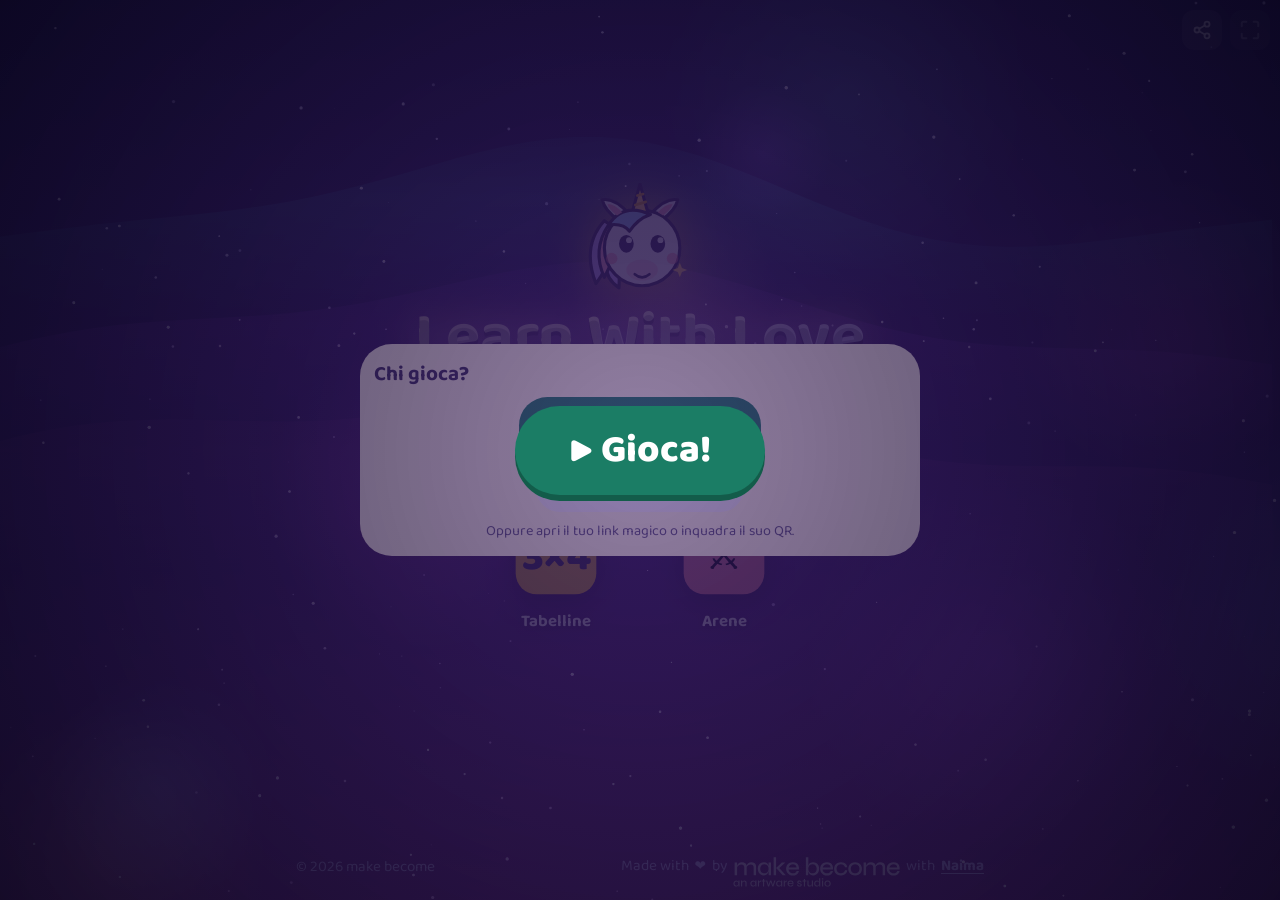
==== commit f1910e53: "Pubblicazione del 2026-11-04 19:23" ====
--- a/arena/index.html
+++ b/arena/index.html
@@ -20,22 +20,22 @@
   <meta name="apple-mobile-web-app-title" content="Learn With Love" />
   <meta name="theme-color" content="#1b1446" />
   <link rel="apple-touch-icon" href="/icon-180.png" />
-  <script type="module" crossorigin src="/assets/arena-Bz6ewOgP.js"></script>
-  <link rel="modulepreload" crossorigin href="/assets/base-CRzwwpbZ.js">
+  <script type="module" crossorigin src="/assets/arena-0ArrO5BU.js"></script>
+  <link rel="modulepreload" crossorigin href="/assets/base-CUHWsmzx.js">
   <link rel="modulepreload" crossorigin href="/assets/fullscreen-CSntqjPP.js">
-  <link rel="modulepreload" crossorigin href="/assets/cloud-nScmCn5W.js">
+  <link rel="modulepreload" crossorigin href="/assets/cloud-BHiYM8_Y.js">
   <link rel="modulepreload" crossorigin href="/assets/preload-helper-ckwbz45p.js">
   <link rel="modulepreload" crossorigin href="/assets/audio-C5J7Qej8.js">
-  <link rel="modulepreload" crossorigin href="/assets/boards-CJma2gic.js">
-  <link rel="modulepreload" crossorigin href="/assets/boards-ui-DZzNsk4r.js">
+  <link rel="modulepreload" crossorigin href="/assets/boards-B22BQ_d0.js">
+  <link rel="modulepreload" crossorigin href="/assets/boards-ui-Cbv-O3hj.js">
   <link rel="modulepreload" crossorigin href="/assets/stage-oW7CzKzk.js">
   <link rel="modulepreload" crossorigin href="/assets/gate-DLMY7jFq.js">
   <link rel="modulepreload" crossorigin href="/assets/fx-D3kLKamn.js">
   <link rel="modulepreload" crossorigin href="/assets/voice-Cj_Z7g0Z.js">
-  <link rel="modulepreload" crossorigin href="/assets/audiomenu-D8nTyJjo.js">
-  <link rel="modulepreload" crossorigin href="/assets/share-CTjInLPw.js">
-  <link rel="modulepreload" crossorigin href="/assets/nav-BxtZIigf.js">
-  <link rel="stylesheet" crossorigin href="/assets/base-BiU4YHX-.css">
+  <link rel="modulepreload" crossorigin href="/assets/friend-notice-offhWXcG.js">
+  <link rel="modulepreload" crossorigin href="/assets/share-C_tMDU6k.js">
+  <link rel="modulepreload" crossorigin href="/assets/nav-DB2OaksZ.js">
+  <link rel="stylesheet" crossorigin href="/assets/base-BQKYbi_f.css">
   <link rel="stylesheet" crossorigin href="/assets/arena-DJ-gwtxn.css">
   <link rel="stylesheet" crossorigin href="/assets/style-DyBtODeT.css">
   <link rel="stylesheet" crossorigin href="/assets/style-DX4KfGxw.css">
--- a/assets/base-BQKYbi_f.css
+++ b/assets/base-BQKYbi_f.css
@@ -0,0 +1 @@
+@import"https://fonts.googleapis.com/css2?family=Baloo+2:wght@500;700;800&display=swap";:root{--bg: #fff8e7;--ink: #3b2f5c;--muted: #5e5480;--card: #ffffff;--sun: #ffc93c;--coral: #ff6f69;--mint: #3ec5a3;--sky: #5fa8ff;--grape: #9b6bff;--mint-deep: #1b7d65;--grape-deep: #7c4ddb;--shadow: 0 6px 0 rgba(59, 47, 92, .15)}*{box-sizing:border-box}html,body{margin:0;min-height:100%}body{background:var(--bg);color:var(--ink);font-family:"Baloo 2",Comic Sans MS,system-ui,sans-serif;-webkit-tap-highlight-color:transparent;-webkit-user-select:none;user-select:none}button{font:inherit;color:inherit;cursor:pointer;border:none;touch-action:manipulation}.bg-deco{position:fixed;top:0;right:0;bottom:0;left:0;z-index:-1;pointer-events:none}[hidden]{display:none!important}.profiles{display:grid;grid-template-columns:repeat(auto-fill,minmax(110px,1fr));gap:12px}.profile{background:#f7f3ff;border-radius:22px;padding:12px 6px;display:flex;flex-direction:column;align-items:center;gap:4px;font-size:1.2rem;font-weight:700;overflow-wrap:anywhere}.profile:active{transform:scale(.95)}.profile.new{color:var(--muted)}.new-profile{display:flex;flex-direction:column;align-items:center;gap:14px}.new-profile input{font:inherit;font-size:1.6rem;font-weight:700;text-align:center;color:var(--ink);border:3px solid #e6e0f5;border-radius:18px;padding:6px 12px;width:min(100%,320px);-webkit-user-select:text;user-select:text}.new-profile input:focus{outline:none;border-color:var(--grape)}.colors{display:flex;flex-wrap:wrap;justify-content:center;gap:10px}.colors button{width:40px;height:40px;border-radius:50%;border:4px solid transparent}.colors button.on{border-color:var(--ink)}.profile-slot{position:relative;display:grid}.link-btn{position:absolute;top:4px;right:4px;width:34px;height:34px;border-radius:50%;background:#fff;color:var(--grape);display:grid;place-items:center;box-shadow:0 2px #3b2f5c26}.new-choice{display:grid;gap:12px}.choice-card{display:grid;justify-items:center;gap:2px;padding:16px;border-radius:22px;background:#f7f3ff;color:var(--ink);text-align:center}.choice-card svg{color:var(--grape);width:30px;height:30px}.choice-card b{font-size:1.4rem}.choice-card span{color:var(--muted);line-height:1.3}.text-btn{background:none;color:var(--muted);font-size:1.15rem;font-weight:700;padding:4px 18px;border-radius:999px;min-height:48px}.text-btn:hover{background:#f7f3ff;color:var(--ink)}.new-profile .preview,.link-card .preview{display:flex;flex-direction:column;align-items:center;gap:2px;font-size:1.4rem}.chips{display:flex;flex-wrap:wrap;justify-content:center;gap:8px}.chips button{width:46px;height:46px;border-radius:14px;font-size:1.6rem;background:#f7f3ff;border:3px solid transparent}.chips.words button{width:auto;height:auto;padding:2px 12px;font-size:1.05rem;font-weight:700;color:var(--ink)}.chips button.on{border-color:var(--ink);background:#fff}.form-error{color:var(--coral);font-weight:700;margin:0;text-align:center}.link-card{display:flex;flex-direction:column;align-items:center;gap:10px;text-align:center}.link-card p{margin:0}.qr{width:200px;height:200px;background:#fff;border-radius:16px;padding:6px;box-shadow:var(--shadow)}.qr svg{width:100%;height:100%;display:block}.hint{color:var(--muted);line-height:1.35;max-width:340px}.link-actions{display:flex;flex-wrap:wrap;justify-content:center;gap:8px}.pill-btn{padding:6px 16px;border-radius:999px;background:#f7f3ff;color:var(--ink);font-weight:700;font-size:1.05rem;min-height:48px}.nick{display:flex;align-items:center;width:min(100%,320px);border:3px solid #e6e0f5;border-radius:18px;padding:0 12px;font-size:1.3rem;font-weight:700;color:var(--muted)}.nick:focus-within{border-color:var(--grape)}.new-profile .nick input{border:none;padding:4px;font-size:1.3rem;width:100%;text-align:left}.nick-note{margin:-8px 0 0;color:var(--muted);font-size:.95rem;text-align:center}.nick-note.ok{color:#2a9c80;font-weight:700}.nick-note.bad{color:var(--coral);font-weight:700}.birthday{display:flex;flex-direction:column;align-items:center;gap:4px;width:min(100%,320px);font-weight:700;color:var(--ink)}.birthday i{color:var(--muted);font-weight:600;font-style:normal}.birthday input{width:100%;text-align:center}.birthday small{color:var(--muted);font-weight:600;font-size:.85rem;line-height:1.3;text-align:center}.link-card .preview span{color:var(--muted);font-size:1rem}.link-btn .gift-count{position:absolute;top:-6px;right:-6px;min-width:20px;height:20px;border-radius:999px;padding:0 5px;background:var(--coral);color:#fff;font-size:.8rem;font-style:normal;font-weight:800;display:grid;place-items:center}.gifts{width:100%;display:flex;flex-direction:column;align-items:center;gap:8px}.gifts h3{margin:4px 0 0;font-size:1.2rem}.gifts ul{list-style:none;margin:0;padding:0;width:100%;max-height:220px;overflow-y:auto;display:grid;gap:6px}.gifts li{display:flex;align-items:center;gap:10px;padding:6px 12px;border-radius:14px;background:#f7f3ff;text-align:left}.gifts li span{font-size:1.5rem}.gifts li.new{background:#fff3d1;font-weight:700}.friend-list{display:flex;flex-wrap:wrap;justify-content:center;gap:10px}.friend{display:flex;flex-direction:column;align-items:center;gap:2px;font-weight:700;font-size:.95rem}.friend{max-width:9rem}.friend i{font-style:normal;font-weight:600;font-size:.8rem;text-align:center;line-height:1.2}.friend .here{color:#1f8f5f}.friend .away{color:#8b8b96}.link-btn svg{width:24px;height:24px}.group-new{display:flex;gap:8px;width:min(100%,360px)}.group-new input{flex:1;min-width:0;font:inherit;font-weight:700;color:var(--ink);text-align:center;border:3px solid #e6e0f5;border-radius:999px;padding:4px 12px;-webkit-user-select:text;user-select:text}.group-new input:focus{outline:none;border-color:var(--grape)}a.pill-btn,a.text-btn{text-decoration:none;display:inline-flex;align-items:center;justify-content:center}.stage{position:fixed;top:0;right:0;bottom:0;left:0;width:100%;height:100%;z-index:-2;pointer-events:none}body.staged{background:#1b1446}body.staged .bg-deco{display:none}.fx-layer{position:fixed;top:0;right:0;bottom:0;left:0;width:100%;height:100%;z-index:60;pointer-events:none}.fx-flash{position:fixed;top:0;right:0;bottom:0;left:0;z-index:59;pointer-events:none;mix-blend-mode:screen}.fx-text,.fx-big{position:fixed;z-index:61;pointer-events:none;white-space:nowrap;font-weight:800;color:#fff;-webkit-text-stroke:2px rgba(59,47,92,.55);paint-order:stroke fill;text-shadow:0 4px 0 rgba(59,47,92,.35),0 0 24px rgba(255,201,60,.7)}.fx-text{font-size:clamp(1.3rem,5vw,2rem);transform:translate(-50%,-50%);white-space:normal;text-align:center;width:max-content;max-width:min(90vw,520px);line-height:1.1}.fx-text.good{color:#fff6c7}.fx-text.bad{color:#ffd6d4;font-size:1.6rem;text-shadow:0 4px 0 rgba(59,47,92,.35)}.fx-text.gold{color:#ffe066;font-size:2.4rem}.fx-big{left:50%;top:42%;font-size:clamp(3rem,14vw,7rem);letter-spacing:.02em;transform:translate(-50%,-50%)}.fx-big.combo{color:#ffe066}.fx-big.go{color:#9be8cf}.fx-big.sprint{color:#ff8fa3}.fx-big.birthday{color:#ffe066;font-size:clamp(1.8rem,7vw,3.4rem);white-space:normal;text-align:center;width:max-content;max-width:min(90vw,620px);line-height:1.15}.fx-big.birthday.small{color:#fff6c7;font-size:clamp(1.4rem,5.2vw,2.4rem)}body.staged h1:not(.card h1):not(.card *),body.staged .sub{color:#fff;text-shadow:0 0 30px rgba(155,107,255,.8),0 4px 0 rgba(0,0,0,.25)}body.staged .sub{color:#e6dcff}body.staged .card,body.staged .app,body.staged .album-card{background:linear-gradient(160deg,#fffffff7,#f6f0fff0);box-shadow:0 0 0 2px #fff9,0 18px 50px #140a3c73,0 0 60px #9b6bff40}@keyframes rise{0%{opacity:0;transform:translateY(24px) scale(.96)}}body.staged main>*{animation:rise .6s cubic-bezier(.2,.9,.3,1.2) both}body.staged main>*:nth-child(2){animation-delay:.08s}body.staged main>*:nth-child(3){animation-delay:.16s}body.staged main>*:nth-child(4){animation-delay:.24s}.big-btn{position:relative;overflow:hidden}.big-btn:after{content:"";position:absolute;inset:-50% auto -50% -60%;width:40%;background:linear-gradient(100deg,transparent,rgba(255,255,255,.55),transparent);transform:skew(-20deg);animation:shine 3.2s ease-in-out infinite}@keyframes shine{0%,60%{left:-60%}to{left:140%}}.avatar{overflow:visible;animation:breathe 3.4s ease-in-out infinite;transform-origin:50% 80%}.avatar .face{animation:bob 2.6s ease-in-out infinite;transform-box:fill-box;transform-origin:50% 100%}.avatar .glow{animation:glow 2.4s ease-in-out infinite}button:active .avatar,.profile:hover .avatar{animation:hopav .5s cubic-bezier(.3,1.6,.5,1)}@keyframes breathe{50%{transform:scale(1.04,.97)}}@keyframes bob{50%{transform:translateY(-2px) rotate(-4deg)}}@keyframes glow{50%{opacity:.35}}@keyframes hopav{40%{transform:translateY(-10px) scale(1.08)}}.mascot{animation:idle 3.6s ease-in-out infinite;transform-origin:50% 95%;overflow:visible}.mascot .eyes-open{animation:blink 5s infinite;transform-box:fill-box;transform-origin:center}.mascot>g:first-of-type>path:nth-of-type(2),.mascot>g:first-of-type>path:nth-of-type(3){animation:mane 2.8s ease-in-out infinite;transform-box:fill-box;transform-origin:80% 10%}.mascot>path:last-of-type{animation:twinkle 1.8s ease-in-out infinite;transform-box:fill-box;transform-origin:center}@keyframes idle{0%,to{transform:rotate(-2deg) translateY(0)}50%{transform:rotate(2deg) translateY(-4px)}}@keyframes blink{0%,46%,50%,to{transform:scaleY(1)}48%{transform:scaleY(.1)}}@keyframes mane{50%{transform:rotate(6deg)}}@keyframes twinkle{50%{transform:scale(.5) rotate(45deg);opacity:.5}}@media(prefers-reduced-motion:reduce){*,*:before,*:after{animation-duration:.01ms!important;animation-iteration-count:1!important}}.dj{position:fixed;left:14px;bottom:14px;z-index:30;display:flex;align-items:center;gap:12px;padding:10px 16px 10px 10px;border-radius:28px;color:#fff;max-width:calc(100vw - 28px);background:linear-gradient(135deg,#2b1c66e6,#622882e0);-webkit-backdrop-filter:blur(8px);backdrop-filter:blur(8px);box-shadow:0 0 0 2px #ffffff40,0 12px 32px #00000073,0 0 40px #9b6bff8c;animation:djglow var(--beat, .5s) ease-in-out infinite alternate}.dj.enter{animation:rise .5s cubic-bezier(.2,.9,.3,1.3) both,djglow var(--beat, .5s) ease-in-out .5s infinite alternate}@keyframes djglow{to{box-shadow:0 0 0 2px #ffffff59,0 12px 32px #00000073,0 0 60px #ff8fa3a6}}.dj-booth{position:relative;width:92px;height:70px;flex:none}.dj-animal{position:absolute;left:18px;top:-34px;font-size:58px;line-height:1;filter:drop-shadow(0 4px 6px rgba(0,0,0,.4));animation:djbob var(--beat, .5s) ease-in-out infinite;transform-origin:50% 100%}.dj-deck{position:absolute;bottom:0;left:0;width:40px;height:40px;border-radius:50%;background:repeating-radial-gradient(#1a1a1a 0,#1a1a1a 2px,#3a3a3a 2px,#3a3a3a 4px);box-shadow:0 0 0 3px #9b6bff,0 0 14px #9b6bff;animation:spin calc(var(--beat, .5s) * 2) linear infinite}.dj-deck:after{content:"";position:absolute;top:14px;right:14px;bottom:14px;left:14px;border-radius:50%;background:#ffc93c}.dj-deck:before{content:"";position:absolute;left:50%;top:3px;width:3px;height:10px;background:#fff;border-radius:2px;opacity:.7}.dj-deck.two{left:52px;box-shadow:0 0 0 3px #3ec5a3,0 0 14px #3ec5a3}.dj-eq{display:flex;align-items:flex-end;gap:3px;height:34px;flex:none}.dj-eq i{display:block;width:6px;border-radius:3px;background:linear-gradient(#ffe066,#ff6f69);animation:eq var(--beat, .5s) ease-in-out infinite alternate}.dj-eq i:nth-child(1){animation-delay:-.1s}.dj-eq i:nth-child(2){animation-delay:-.35s}.dj-eq i:nth-child(3){animation-delay:-.2s}.dj-eq i:nth-child(4){animation-delay:-.45s}.dj-eq i:nth-child(5){animation-delay:-.05s}@keyframes eq{0%{height:6px}to{height:34px}}.dj-info{display:flex;flex-direction:column;line-height:1.05;min-width:0}.dj-info b{font-size:1.35rem;white-space:nowrap;overflow:hidden;text-overflow:ellipsis;text-shadow:0 0 12px rgba(255,201,60,.6)}.dj-info small{font-size:1rem;color:#e6dcff}.dj-heart{background:none;color:#ff8fa3;font-size:2.2rem;line-height:1;padding:0 4px}.dj-heart.on{color:#ff6f69;animation:beat 1s ease-in-out infinite}@keyframes djbob{0%,to{transform:translateY(0) rotate(-8deg)}50%{transform:translateY(-8px) rotate(8deg) scale(1.05)}}@keyframes spin{to{transform:rotate(360deg)}}@keyframes beat{15%{transform:scale(1.3)}30%{transform:scale(1)}}@media(max-width:600px){.dj{left:8px;bottom:8px;gap:8px;padding:6px 10px 6px 6px;border-radius:22px}.dj-booth{width:64px;height:48px}.dj-animal{left:14px;top:-18px;font-size:34px}.dj-deck{width:28px;height:28px}.dj-deck:after{top:10px;right:10px;bottom:10px;left:10px}.dj-deck.two{left:36px}.dj-eq{height:24px}.dj-eq i{width:4px}.dj-info b{font-size:1rem}.dj-info small{font-size:.8rem}.dj-heart{font-size:1.7rem}}.avatar .critter{animation:bob 2.6s ease-in-out infinite}.avatar .critter .cr-eyes{animation:blink 4.6s infinite;transform-box:fill-box;transform-origin:center}.avatar .critter .cr-ears{animation:ears 3.2s ease-in-out infinite;transform-box:fill-box;transform-origin:50% 100%}.avatar .critter .cr-extra{animation:sway 2.4s ease-in-out infinite;transform-box:fill-box;transform-origin:50% 100%}@keyframes ears{0%,70%,to{transform:rotate(0)}78%{transform:rotate(-6deg)}86%{transform:rotate(5deg)}}@keyframes sway{50%{transform:rotate(4deg) scale(1.03)}}html:has(body.fit){height:100%;overflow:hidden}body.fit{height:100vh;height:100svh;overflow:hidden;display:flex;flex-direction:column}body.fit>.topbar{flex:none}body.fit>main{flex:1 1 auto;min-height:0;width:100%;padding-bottom:4px;justify-content:space-evenly;overflow:hidden}body.fit .mascot{width:clamp(40px,8dvh,84px);height:auto;aspect-ratio:120 / 110}body.fit .game{flex:1 1 auto;min-height:0;gap:clamp(4px,1.2dvh,14px);justify-content:center}body.fit .progress{min-height:0;gap:2px}body.fit .row svg{width:clamp(16px,3dvh,24px);height:clamp(16px,3dvh,24px)}body.fit .row.small svg{width:clamp(14px,2.6dvh,22px);height:clamp(14px,2.6dvh,22px)}body.fit .card{padding:clamp(6px,1.4dvh,14px) clamp(10px,2dvh,18px)}body.fit .expr,body.fit .answer{font-size:clamp(1.7rem,min(10vw,6dvh),3.1rem)}body.fit .keypad{flex:1 1 0;min-height:120px;max-height:260px;max-width:320px;grid-auto-rows:1fr;gap:clamp(4px,1dvh,10px)}body.fit .key{font-size:clamp(1.15rem,3.8dvh,1.7rem);padding:0;min-height:0}body.fit .key svg{width:clamp(18px,3.4dvh,26px);height:clamp(18px,3.4dvh,26px)}body.fit .choices{flex:1 1 0;min-height:0;max-height:200px;max-width:340px;grid-auto-rows:1fr;gap:clamp(6px,1.2dvh,12px)}body.fit .choice{min-height:0;height:auto;font-size:clamp(1.4rem,4.4dvh,2.1rem)}body.fit .choice svg{width:clamp(30px,6dvh,52px);height:clamp(30px,6dvh,52px)}body.fit .start,body.fit #arena{max-height:100%;overflow-y:auto;overscroll-behavior:contain}#dj-slot{flex:none;display:flex;justify-content:center;padding:46px 8px max(6px,env(safe-area-inset-bottom))}#dj-slot:empty,#dj-slot:has(.dj[hidden]){display:none}.dj.docked{position:static;margin:0 auto}.dj{position:fixed}.dj.docked{position:relative}.dj-ctrl{display:flex;gap:4px}.dj-btn{width:40px;height:40px;border-radius:50%;background:#ffffff26;color:#fff;font-size:1.15rem;box-shadow:inset 0 0 0 2px #ffffff40}.dj-btn:active{transform:scale(.9)}.dj-king{color:#ffe066;font-weight:800}.dj-menu{position:absolute;left:0;bottom:calc(100% + 8px);width:min(340px,calc(100vw - 20px));max-height:min(60dvh,420px);overflow-y:auto;display:grid;gap:6px;padding:10px;border-radius:22px;background:#1b1446f5;box-shadow:0 0 0 2px #fff3,0 18px 40px #00000080;z-index:40}.dj-menu>b{color:#ffe066;text-align:center}.dj-song{display:grid;grid-template-columns:34px 1fr auto;grid-template-rows:auto auto;column-gap:8px;align-items:center;text-align:left;padding:6px 10px;border-radius:14px;background:#ffffff14;color:#fff}.dj-song span{grid-row:span 2;font-size:1.6rem}.dj-song small{color:#d9ccff;grid-column:2}.dj-song i{grid-row:span 2;grid-column:3;color:#ff6f69;font-style:normal;font-size:1.2rem}.dj-song.on{background:#ffc93c40;box-shadow:inset 0 0 0 2px #ffc93c}@media(max-width:600px){.dj-btn{width:32px;height:32px;font-size:1rem}}.app-home span{font-size:1.45rem;line-height:1}.text-btn.inline{display:inline;padding:0;font-size:inherit;text-decoration:underline}.access .days{display:inline-flex;align-items:center;gap:6px;font-weight:700}.access .days input{width:3.4em;padding:4px 6px;border-radius:10px;font-size:1rem;text-align:center}.access-list{list-style:none;margin:6px 0 0;padding:0;display:grid;gap:4px;text-align:left}.access-list li{display:flex;align-items:center;justify-content:space-between;gap:8px;padding:6px 10px;border-radius:12px;background:#f7f3ff;font-size:.95rem}.temp-shown{background:#fff3d1;box-shadow:0 0 0 2px #ffc93c;border-radius:18px;padding:10px;margin:8px 0}.temp-shown .qr{width:150px;height:150px;margin:6px auto}.temp-shown .qr svg{width:100%;height:auto}.has-shown>:not(.temp-shown):not(.done){display:none!important}.temp-shown code{background:#fff;padding:2px 8px;border-radius:8px;font-size:1.1rem;font-weight:800}.ok-note{color:#1f8a6d;font-weight:800}.big-btn{font-size:1.6rem;font-weight:800;color:#fff;background:var(--mint-deep);padding:8px 40px;border-radius:999px;box-shadow:0 6px #135c4a;text-decoration:none;display:inline-block}.big-btn:active{transform:translateY(4px);box-shadow:0 2px #135c4a}.big-btn:disabled{opacity:.5}.profile-card{gap:12px}.tiles{display:grid;grid-template-columns:repeat(3,minmax(0,1fr));gap:8px;width:100%}.tile{position:relative;display:flex;flex-direction:column;align-items:center;gap:2px;padding:10px 4px;border-radius:18px;background:#f7f3ff;color:var(--ink);line-height:1.1}.tile span{font-size:1.8rem}.tile b{font-size:.95rem}.tile i{position:absolute;top:4px;right:6px;font-style:normal;font-size:.75rem;font-weight:800;background:var(--coral);color:#fff;border-radius:999px;padding:1px 7px}.tile.off{opacity:.45}.tile:active{transform:scale(.95)}.hint.small,.link-actions.small{font-size:.9rem}.link-actions.small{gap:14px}.preview.mini{flex-direction:row!important;gap:8px!important;font-size:1.1rem!important}.tabs{display:grid;grid-template-columns:repeat(4,minmax(0,1fr));gap:6px;width:100%}.tab{display:flex;flex-direction:column;align-items:center;padding:6px 2px;border-radius:14px;background:#f7f3ff;color:var(--ink);font-size:.8rem;font-weight:700}.tab span{font-size:1.4rem}.tab.on{background:var(--grape-deep);color:#fff}.access .access-list{max-height:34dvh;overflow-y:auto}@media(max-width:600px){#dj-slot{padding-top:26px}}.ico{display:grid;place-items:center;width:44px;height:44px;border-radius:14px;color:#fff;background:var(--tint);box-shadow:0 4px color-mix(in srgb,var(--tint) 75%,#000),0 6px 14px color-mix(in srgb,var(--tint) 35%,transparent)}.ico svg{width:24px;height:24px}.tile .ico{margin-bottom:4px}.tile.off .ico{filter:grayscale(1)}.tab svg{width:22px;height:22px;margin-bottom:2px}.pill-btn.with-ico{display:inline-flex;align-items:center;gap:6px}.pill-btn.with-ico svg{width:20px;height:20px;color:var(--grape)}@media(max-height:900px){.new-profile{gap:8px}.new-profile .preview svg{width:56px;height:56px}.new-profile input{padding:6px 12px;font-size:1.1rem}.new-profile .nick-note,.new-profile .hint,.new-profile .birthday small{font-size:.85rem;margin:0}.new-profile .chips{gap:4px}.new-profile .chips button{width:38px;height:38px;font-size:1.3rem;border-radius:12px}.new-profile .colors{gap:6px}.new-profile .colors button{width:30px;height:30px;border-width:3px}.new-profile .big-btn{font-size:1.3rem;padding:6px 32px}.chooser>div{padding:14px}.chooser h2{margin-bottom:6px;font-size:1.3rem}}.dj-btn{display:grid;place-items:center;padding:0}.dj-btn svg{width:55%;height:55%}.dj.crowned .dj-animal:after{content:"👑";position:absolute;left:50%;top:-22px;transform:translate(-50%) rotate(-8deg);font-size:.5em}.play-gate{position:fixed;top:0;right:0;bottom:0;left:0;z-index:80;display:grid;place-items:center;background:radial-gradient(circle,#3c1e6e8c,#0a061ed1);animation:cerin .3s ease both;transition:opacity .4s}.play-gate .big-btn{font-size:2.4rem;padding:14px 54px;animation:hop 1.6s ease-in-out infinite}.play-gate.out{opacity:0;pointer-events:none}@keyframes cerin{0%{opacity:0}}.voice-dl{position:absolute;top:-6px;right:-8px;padding:1px 6px;border-radius:999px;font-style:normal;font-size:.7rem;font-weight:800;line-height:1.4;white-space:nowrap;color:#fff;background:var(--grape);box-shadow:0 0 0 2px #fff,0 2px 6px #0000004d;pointer-events:none;animation:dlpulse 1.6s ease-in-out infinite}@keyframes dlpulse{50%{transform:scale(1.08)}}.icon-btn:has(>.voice-dl){position:relative}.text-btn.more{opacity:.6;font-size:.85rem}.danger-zone{display:flex;flex-direction:column;align-items:center;gap:2px}.danger-zone .text-btn{font-size:.8rem;opacity:.7;color:var(--coral)}.share-menu{position:fixed;z-index:70;display:grid;gap:6px;padding:8px;border-radius:18px;min-width:220px;background:#1b1446f5;box-shadow:0 0 0 2px #fff3,0 18px 40px #00000080}.share-menu button{text-align:left;padding:10px 12px;border-radius:12px;background:#ffffff14;color:#fff;font-weight:700;font-size:1rem}.who-picker{display:grid;grid-template-columns:repeat(3,minmax(0,1fr));gap:8px;width:min(100%,360px);margin:4px auto 10px}.who-tile{display:flex;flex-direction:column;align-items:center;justify-content:center;gap:2px;min-height:72px;padding:8px 4px;border-radius:20px;background:#f7f3ff;color:var(--ink);font-size:1.05rem;font-weight:800;border:3px solid transparent}.who-tile span{font-size:1.8rem;line-height:1}.who-tile.on{background:var(--grape-deep);color:#fff;box-shadow:var(--shadow)}.game-tabs{display:flex;width:min(100%,360px);margin:0 auto 10px;padding:4px;gap:4px;border-radius:16px;background:#ece5fb}.game-tab{flex:1;display:inline-flex;align-items:center;justify-content:center;gap:6px;min-height:48px;padding:4px 8px;border-radius:12px;background:none;color:var(--ink);font-size:1.05rem;font-weight:800}.game-tab span{font-size:1.3rem}.game-tab.on{background:var(--grape-deep);color:#fff}.pill-btn.on{background:#fff;box-shadow:0 0 0 3px var(--grape-deep)}.board-notes{display:flex;flex-wrap:wrap;justify-content:center;gap:6px;margin:6px 0}.board-notes span{padding:2px 10px;border-radius:999px;background:#f7f3ff;color:var(--ink);font-weight:700;font-size:1rem}.optin-btn{margin:4px auto 0}.lb{width:100%;box-sizing:border-box;padding:6px 8px 8px;border-radius:20px;background:#fff;box-shadow:inset 0 0 0 2px #ece6fb;text-align:center;color:var(--ink)}.lb h3{margin:0 0 6px;font-size:1.15rem;font-weight:800}.lb h3 small{display:inline;margin-left:6px;font-size:.8rem;font-weight:700;color:var(--muted)}.lb ol{list-style:none;margin:0;padding:0;display:grid;gap:2px}.lb li{display:grid;grid-template-columns:28px 26px minmax(0,1fr) auto;align-items:center;gap:8px;min-height:30px;padding:0 10px;border-radius:12px;background:#f7f3ff;font-weight:800}.lb li b{font-size:1.05rem;color:var(--muted)}.lb li svg{width:26px;height:26px}.lb li span{text-align:left;overflow:hidden;text-overflow:ellipsis;white-space:nowrap}.lb li em{font-style:normal;font-size:1.15rem;color:var(--grape-deep);font-variant-numeric:tabular-nums}.lb li.me{background:#efe7ff;box-shadow:inset 0 0 0 2px var(--grape-deep)}.lb li.gap{display:block;min-height:0;background:none;color:var(--muted);padding:0;line-height:1}.lb-empty{margin:6px 0;color:var(--muted);font-weight:700;line-height:1.3}.lb-join{margin-top:8px;min-height:48px;padding:6px 18px;border:0;border-radius:999px;background:var(--mint-deep);color:#fff;font:inherit;font-weight:800}.my-score{display:inline-flex;flex-direction:column;align-items:center;gap:1px;margin-top:4px;padding:4px 14px;border-radius:16px;background:#f7f3ff;font-weight:800;color:var(--ink)}.my-score>span{display:inline-flex;align-items:center;gap:6px}.lb-next{margin:4px 0 0;font-size:.85rem;font-weight:800;color:var(--grape-deep)}.my-score small{font-size:.78rem;font-weight:700;color:var(--muted)}.lb-rule{margin:-2px 0 6px;font-size:.8rem;font-weight:700;color:var(--muted)}.period-picker{display:inline-flex;gap:2px;margin:0 auto 6px;padding:3px;border-radius:999px;background:#eee8fb}.period-picker button{border:0;background:none;font:inherit;font-size:.85rem;font-weight:800;color:var(--ink);padding:4px 14px;border-radius:999px;cursor:pointer}.period-picker button.on{background:var(--grape);color:#fff}.my-score b{color:var(--grape-deep);font-size:1.1rem;font-variant-numeric:tabular-nums}.tier{padding:1px 8px;border-radius:999px;background:linear-gradient(90deg,#ffd56b,#ff9fc1);color:#3b2f5c;font-size:.85rem;font-weight:800}.choice-row{display:flex;flex-wrap:wrap;justify-content:center;gap:6px}.choice-row button{min-height:44px;padding:4px 14px;border:0;border-radius:999px;background:#ece6fb;color:var(--ink);font:inherit;font-weight:800}.choice-row button.on{background:var(--grape-deep);color:#fff}.choice-row .sep{width:2px;background:#ddd3f5;border-radius:2px}.meet-sheet{position:fixed;top:0;right:0;bottom:0;left:0;z-index:70;display:grid;place-items:center;padding:12px;background:#140a328c}.meet-card-sheet{position:relative;width:min(100%,420px);max-height:calc(100dvh - 24px);overflow-y:auto;box-sizing:border-box;display:flex;flex-direction:column;gap:8px;padding:14px 14px 16px;border-radius:24px;background:var(--card, #fff);color:var(--ink);text-align:center}.meet-card-sheet .close-btn{top:8px;right:8px}.meet-card-sheet h2{margin:0 44px 0 0;display:flex;align-items:center;gap:8px;font-size:1.2rem;text-align:left}.meet-card-sheet fieldset{margin:0;padding:0;border:0;min-width:0}.meet-card-sheet legend{font-weight:800;margin:0 auto 4px;padding:0}.meet-tiles{display:grid;grid-template-columns:repeat(auto-fit,minmax(84px,1fr));gap:6px}.meet-tile{position:relative;display:flex;flex-direction:column;align-items:center;gap:1px;min-height:48px;padding:9px 4px 8px;border-radius:14px;background:#f7f3ff;box-shadow:inset 0 0 0 2px #ece6fb;font-weight:800;cursor:pointer}.meet-tile input{position:absolute;opacity:0;pointer-events:none}.meet-tile>span{display:grid;place-items:center;height:34px;margin-bottom:3px}.meet-tile .ico{width:34px;height:34px;border-radius:11px}.meet-tile .ico svg{width:20px;height:20px}.meet-tile b{font-size:.85rem;line-height:1.15}.meet-tile small{font-size:.75rem;color:var(--muted);font-weight:700}.meet-tile:has(input:checked){background:#efe7ff;box-shadow:inset 0 0 0 3px var(--grape-deep)}.meet-tile:has(input:disabled){opacity:.4;cursor:default}.meet-days{display:flex;flex-wrap:wrap;justify-content:center;gap:4px;margin:-2px 0 4px}.meet-days[hidden]{display:none}.meet-days .pill-btn{padding:4px 10px;font-size:.85rem;min-height:36px}.meet-days .pill-btn.on{background:var(--grape);color:#fff}.meet-hour{display:inline-flex;align-items:center;gap:2px}.meet-hour i{font-style:normal}.meet-hour .step{visibility:hidden;border:0;background:#fff;color:var(--grape-deep);font:inherit;font-size:1.05rem;font-weight:800;width:26px;height:26px;border-radius:50%;line-height:1;padding:0;cursor:pointer;box-shadow:0 1px 3px #0000001f}.meet-tile:has(input:checked) .meet-hour .step{visibility:visible}.meet-hour .step:disabled{opacity:.3;cursor:default}.meet-card-sheet .big-btn{font-size:1.4rem;padding:6px 28px;align-self:center}.meet-home{width:min(100%,520px);display:grid;gap:8px;margin:12px auto 0}.meet-more{justify-self:center}.meet-more i{font-style:normal;padding:0 6px;border-radius:999px;background:#ffd56b}.meet-card-sheet .meet-row{box-shadow:inset 0 0 0 2px #ece6fb}.meet-home:empty{display:none}.meet-row{display:grid;grid-template-columns:40px minmax(0,1fr);gap:4px 10px;align-items:center;padding:8px 10px;border-radius:18px;background:var(--card, #fff);color:var(--ink);text-align:left;box-shadow:0 6px #0000002e}.meet-row.new{box-shadow:0 0 0 3px #ffd56b,0 6px #0000002e;animation:meet-pop .5s ease}.meet-row.gone{opacity:.7}.meet-row svg{width:40px;height:40px}.meet-text{display:flex;flex-direction:column;gap:1px;min-width:0}.meet-text b{font-size:1rem}.meet-text b i{font-style:normal;padding:0 6px;border-radius:999px;background:#ffd56b;font-size:.8rem}.meet-text span{font-size:.85rem;color:var(--muted);font-weight:700}.meet-text .meet-status{color:var(--ink)}.meet-do{grid-column:1 / -1;display:flex;flex-wrap:wrap;gap:6px;justify-content:flex-end}.meet-do:empty{display:none}.meet-do .pill-btn.yes{background:var(--mint-deep);color:#fff}@keyframes meet-pop{40%{transform:scale(1.03)}}@media(prefers-reduced-motion:reduce){.meet-row.new{animation:none}}button.friend{border:0;background:none;font:inherit;color:inherit;padding:4px;border-radius:14px;cursor:pointer}button.friend small{font-size:.75rem;color:var(--grape-deep);font-weight:800}button.friend:active{transform:scale(.95)}.friend-card{display:flex;flex-direction:column;align-items:center;gap:4px}.go-friend{padding:4px 12px;min-height:36px;font-size:.85rem}.meet-row.ask{background:#fff4f8}.push-card{gap:10px}.push-why{margin:0;font-weight:800;font-size:1.1rem;line-height:1.3}.push-steps{margin:0;padding:0 0 0 1.4em;text-align:left;display:grid;gap:6px;font-weight:700}.push-card .pill-btn.yes{background:var(--mint-deep);color:#fff;align-self:center}.ico-i{display:inline-grid;place-items:center;vertical-align:-.2em;color:var(--tint, currentColor)}.ico-i svg{width:1.15em;height:1.15em}.pill-btn .ico-i,.text-btn .ico-i{margin-right:4px}h1 .ico-i svg,h2 .ico-i svg,h3 .ico-i svg{width:1em;height:1em}.medal{display:inline-grid;place-items:center;width:24px;height:24px;border-radius:999px;font-weight:800;font-size:.85rem;color:var(--muted)}.medal.m1{background:linear-gradient(#ffe08a,#ffb627);color:#6b4a00}.medal.m2{background:linear-gradient(#f0f0f5,#c3c3d2);color:#4a4a5e}.medal.m3{background:linear-gradient(#f5c9a0,#d08a4a);color:#5a3210}.close-btn{position:absolute;top:10px;right:10px;z-index:2;width:40px;height:40px;padding:0;border:0;border-radius:14px;display:grid;place-items:center;background:#f3effb;color:var(--muted);cursor:pointer}.close-btn svg{width:24px;height:24px}.big-ico{display:inline-grid}.big-ico .ico{width:56px;height:56px}.big-ico .ico svg{width:30px;height:30px}@media(max-height:720px){.meet-tile{padding:3px 4px;min-height:42px}.meet-tile span{font-size:1.15rem}}.friend-notice{position:fixed;z-index:80;top:calc(env(safe-area-inset-top,0px) + 96px);left:50%;transform:translate(-50%);width:min(calc(100% - 24px),420px);box-sizing:border-box;display:flex;flex-wrap:wrap;align-items:center;gap:8px 10px;padding:10px 12px;border-radius:18px;background:var(--card, #fff);color:var(--ink);box-shadow:0 10px 30px #140a3259;animation:pop .35s ease}.friend-notice .fn-text{flex:1 1 160px;display:flex;flex-direction:column;text-align:left;line-height:1.2}.friend-notice .fn-text span{font-size:.85rem;color:var(--muted)}.friend-notice .fn-do{display:flex;align-items:center;gap:6px;margin-left:auto}
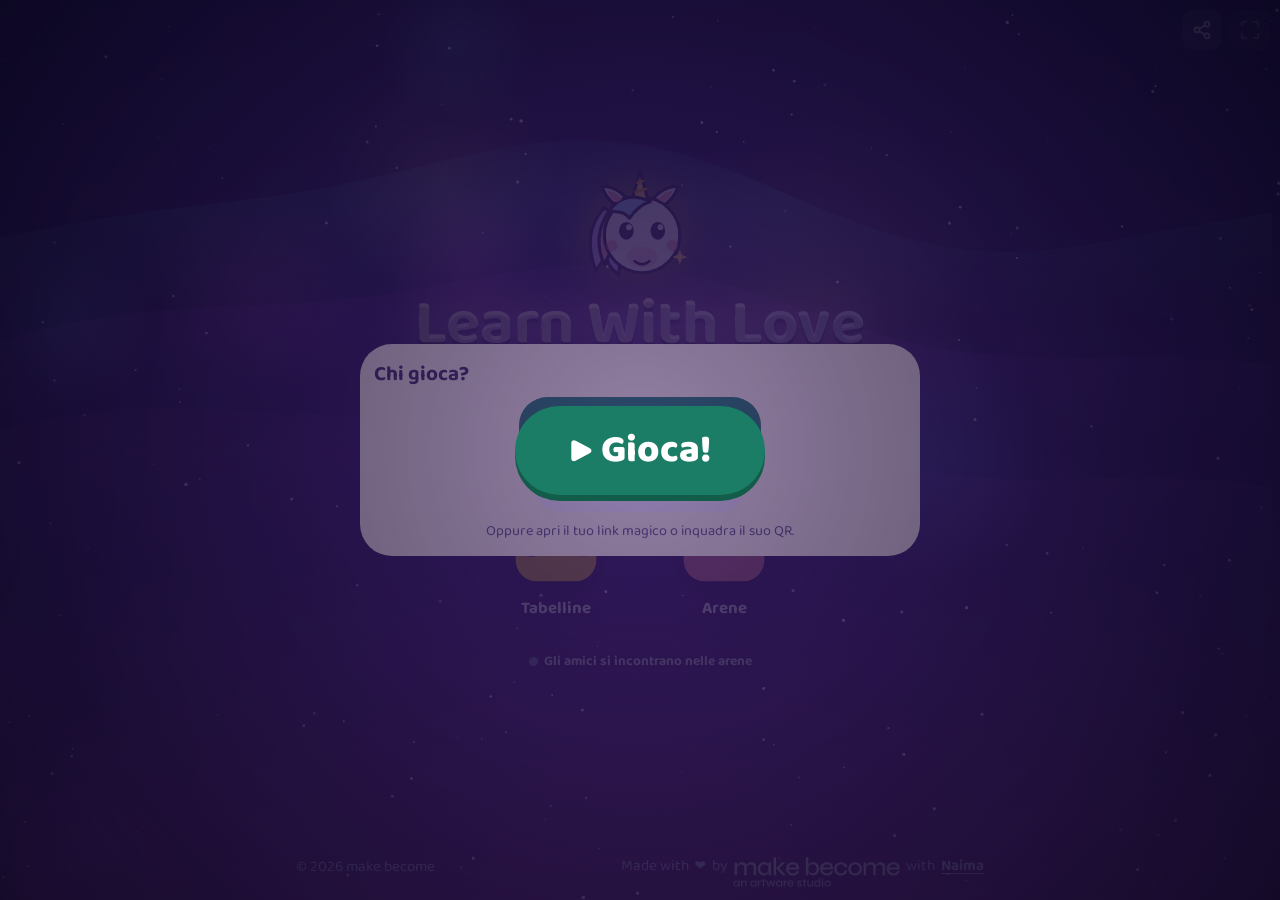
==== commit 025d3c26: "Pubblicazione del 2026-11-04 19:58" ====
--- a/arena/index.html
+++ b/arena/index.html
@@ -20,21 +20,21 @@
   <meta name="apple-mobile-web-app-title" content="Learn With Love" />
   <meta name="theme-color" content="#1b1446" />
   <link rel="apple-touch-icon" href="/icon-180.png" />
-  <script type="module" crossorigin src="/assets/arena-0ArrO5BU.js"></script>
+  <script type="module" crossorigin src="/assets/arena-BgTejFhy.js"></script>
   <link rel="modulepreload" crossorigin href="/assets/base-CUHWsmzx.js">
   <link rel="modulepreload" crossorigin href="/assets/fullscreen-CSntqjPP.js">
-  <link rel="modulepreload" crossorigin href="/assets/cloud-BHiYM8_Y.js">
+  <link rel="modulepreload" crossorigin href="/assets/cloud-ChCb_Rsp.js">
   <link rel="modulepreload" crossorigin href="/assets/preload-helper-ckwbz45p.js">
   <link rel="modulepreload" crossorigin href="/assets/audio-C5J7Qej8.js">
-  <link rel="modulepreload" crossorigin href="/assets/boards-B22BQ_d0.js">
-  <link rel="modulepreload" crossorigin href="/assets/boards-ui-Cbv-O3hj.js">
+  <link rel="modulepreload" crossorigin href="/assets/boards-DgxmJEQA.js">
+  <link rel="modulepreload" crossorigin href="/assets/boards-ui-C7QaZPd-.js">
   <link rel="modulepreload" crossorigin href="/assets/stage-oW7CzKzk.js">
   <link rel="modulepreload" crossorigin href="/assets/gate-DLMY7jFq.js">
   <link rel="modulepreload" crossorigin href="/assets/fx-D3kLKamn.js">
   <link rel="modulepreload" crossorigin href="/assets/voice-Cj_Z7g0Z.js">
-  <link rel="modulepreload" crossorigin href="/assets/friend-notice-offhWXcG.js">
-  <link rel="modulepreload" crossorigin href="/assets/share-C_tMDU6k.js">
-  <link rel="modulepreload" crossorigin href="/assets/nav-DB2OaksZ.js">
+  <link rel="modulepreload" crossorigin href="/assets/friend-notice-D21cZYQU.js">
+  <link rel="modulepreload" crossorigin href="/assets/share-CWZcQbs4.js">
+  <link rel="modulepreload" crossorigin href="/assets/nav-Db9cciQY.js">
   <link rel="stylesheet" crossorigin href="/assets/base-BQKYbi_f.css">
   <link rel="stylesheet" crossorigin href="/assets/arena-DJ-gwtxn.css">
   <link rel="stylesheet" crossorigin href="/assets/style-DyBtODeT.css">
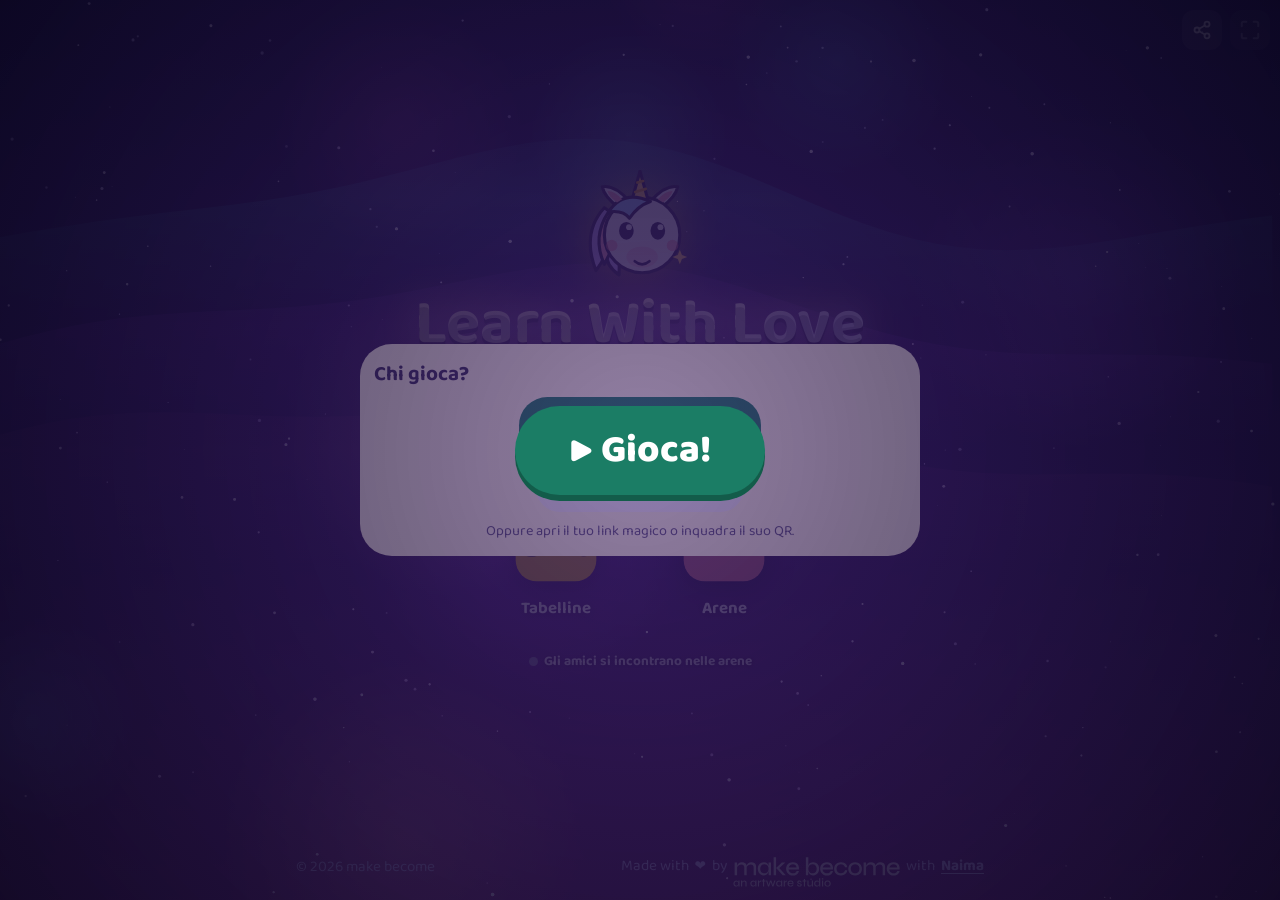
==== commit b0d3c7cb: "Pubblicazione del 2026-11-10 18:57" ====
--- a/arena/index.html
+++ b/arena/index.html
@@ -20,23 +20,24 @@
   <meta name="apple-mobile-web-app-title" content="Learn With Love" />
   <meta name="theme-color" content="#1b1446" />
   <link rel="apple-touch-icon" href="/icon-180.png" />
-  <script type="module" crossorigin src="/assets/arena-BgTejFhy.js"></script>
+  <script type="module" crossorigin src="/assets/arena-CUA4AW22.js"></script>
   <link rel="modulepreload" crossorigin href="/assets/base-CUHWsmzx.js">
-  <link rel="modulepreload" crossorigin href="/assets/fullscreen-CSntqjPP.js">
-  <link rel="modulepreload" crossorigin href="/assets/cloud-ChCb_Rsp.js">
+  <link rel="modulepreload" crossorigin href="/assets/catalog-DJ0c7URA.js">
+  <link rel="modulepreload" crossorigin href="/assets/api-B6lG-Qg-.js">
+  <link rel="modulepreload" crossorigin href="/assets/cloud-Yai0y1Ze.js">
   <link rel="modulepreload" crossorigin href="/assets/preload-helper-ckwbz45p.js">
   <link rel="modulepreload" crossorigin href="/assets/audio-C5J7Qej8.js">
-  <link rel="modulepreload" crossorigin href="/assets/boards-DgxmJEQA.js">
-  <link rel="modulepreload" crossorigin href="/assets/boards-ui-C7QaZPd-.js">
+  <link rel="modulepreload" crossorigin href="/assets/boards-CJzSVxsk.js">
+  <link rel="modulepreload" crossorigin href="/assets/boards-ui-CLv6KM8i.js">
   <link rel="modulepreload" crossorigin href="/assets/stage-oW7CzKzk.js">
-  <link rel="modulepreload" crossorigin href="/assets/gate-DLMY7jFq.js">
+  <link rel="modulepreload" crossorigin href="/assets/gate-DtvhsrhB.js">
   <link rel="modulepreload" crossorigin href="/assets/fx-D3kLKamn.js">
   <link rel="modulepreload" crossorigin href="/assets/voice-Cj_Z7g0Z.js">
-  <link rel="modulepreload" crossorigin href="/assets/friend-notice-D21cZYQU.js">
-  <link rel="modulepreload" crossorigin href="/assets/share-CWZcQbs4.js">
-  <link rel="modulepreload" crossorigin href="/assets/nav-Db9cciQY.js">
+  <link rel="modulepreload" crossorigin href="/assets/friend-notice-_S6FAMeu.js">
+  <link rel="modulepreload" crossorigin href="/assets/share-DnLxIMmf.js">
+  <link rel="modulepreload" crossorigin href="/assets/nav-CLLtRlSL.js">
   <link rel="stylesheet" crossorigin href="/assets/base-BQKYbi_f.css">
-  <link rel="stylesheet" crossorigin href="/assets/arena-DJ-gwtxn.css">
+  <link rel="stylesheet" crossorigin href="/assets/arena-CmcRB_nn.css">
   <link rel="stylesheet" crossorigin href="/assets/style-DyBtODeT.css">
   <link rel="stylesheet" crossorigin href="/assets/style-DX4KfGxw.css">
   <link rel="stylesheet" crossorigin href="/assets/style-HrOhsDN3.css">
@@ -55,6 +56,7 @@
   </header>
   <main>
     <section class="card gift-card" id="arena"></section>
+    <aside class="card arena-side" id="arena-side" aria-label="La classifica di oggi" hidden></aside>
   </main>
   <div id="dj-slot"></div>
 </body>
--- a/assets/arena-CmcRB_nn.css
+++ b/assets/arena-CmcRB_nn.css
@@ -0,0 +1 @@
+.arena-list{display:grid;grid-template-columns:repeat(auto-fit,minmax(150px,1fr));gap:10px;width:100%}.arena-card em{font-style:normal;font-size:2rem;line-height:1}.arena-card{display:flex;flex-direction:column;gap:2px;padding:14px 16px;border-radius:20px;background:#f7f3ff;color:var(--ink);text-decoration:none;text-align:left}.arena-card b{font-size:1.3rem}.arena-card span{color:var(--muted);font-weight:700}.arena-head{display:flex;align-items:center;justify-content:space-between;width:100%;gap:8px}.arena-head b{font-size:1.2rem}.arena-head span{color:var(--muted);font-weight:700}.seats{display:grid;grid-template-columns:repeat(4,minmax(0,1fr));gap:8px;width:100%}.seat{display:flex;flex-direction:column;align-items:center;gap:2px;padding:8px 4px;border-radius:18px;background:#f7f3ff;min-height:104px;justify-content:center;font-weight:700;font-size:.85rem;overflow-wrap:anywhere}.seat b{font-size:1.6rem;color:var(--grape);line-height:1}.seat.me{outline:3px solid var(--grape)}.seat.win{background:#fff3d1}.seat.free{border:3px dashed #d9d2ec;background:none;color:var(--muted)}.seat.free .pill-btn{padding:6px 8px;font-size:.9rem}.countdown{font-size:5rem;font-weight:800;color:var(--coral);line-height:1;animation:hop .9s ease infinite}.timer{position:relative;width:100%;height:26px;border-radius:99px;background:#efe9ff;overflow:hidden}.timer i{display:block;height:100%;background:var(--sun);transition:width .25s linear}.timer span{position:absolute;top:0;right:0;bottom:0;left:0;display:grid;place-items:center;font-weight:800}.results{margin:0;font-size:1.5rem;text-align:center}.arena-q{width:100%}.arena-q.ok{background:#d8f7ec}.arena-q.ko{background:#ffe1df}.arena-q .answer s{color:var(--coral)}.arena-keys{max-width:320px}.arena-keys button{height:56px;border-radius:16px;background:var(--card);box-shadow:var(--shadow);font-size:1.6rem;font-weight:800;color:var(--ink)}.arena-keys .ok{background:var(--mint);color:#fff}.who{font-weight:700;color:var(--muted)}.who select{font:inherit;border-radius:12px;padding:2px 6px}.arena-q{position:relative;transition:background .2s}.arena-q.gold{background:linear-gradient(135deg,#fff6c7,#ffe066 50%,#fff6c7)!important;box-shadow:0 0 0 3px #ffc93c,0 0 40px #ffc93ccc!important;animation:goldglow .9s ease-in-out infinite alternate}.gold-tag{flex-basis:100%;font-weight:800;color:#b07800;letter-spacing:.05em;font-size:.85rem;line-height:1.1}@keyframes goldglow{to{box-shadow:0 0 0 3px #ffc93c,0 0 60px #ffc93c;transform:scale(1.02)}}@keyframes pulse{50%{transform:scale(1.02)}}.timer.sprint{background:#ffd6e0;animation:pulse .5s ease-in-out infinite}.timer.sprint i{background:linear-gradient(90deg,#ff6f69,#ff8fa3)}.seat{transition:background .3s}.seat.win{box-shadow:0 0 0 3px #ffc93c,0 0 30px #ffc93cb3}.countdown{text-shadow:0 0 30px rgba(255,111,105,.7)}body.staged .arena-head .text-btn,body.staged .arena-head span{color:var(--muted)}.arena-card{border-left:8px solid var(--arena, var(--grape));box-shadow:inset 0 0 0 2px color-mix(in srgb,var(--arena) 25%,transparent)}.arena-card b{color:color-mix(in srgb,var(--arena) 70%,var(--ink))}#arena{box-shadow:0 0 0 3px var(--arena, transparent),0 18px 50px #140a3c73,0 0 70px color-mix(in srgb,var(--arena, #9b6bff) 45%,transparent)!important}#arena .arena-head b{color:color-mix(in srgb,var(--arena, var(--grape)) 75%,var(--ink))}#arena .seat.me{outline-color:var(--arena, var(--grape))}#arena .timer i{background:var(--arena, var(--sun))}.arena-new{display:flex;flex-direction:column;align-items:center;gap:10px;width:100%;padding:14px;border-radius:22px;background:#f7f3ff}.arena-new h3{margin:0}.arena-new input{font:inherit;font-size:1.2rem;font-weight:700;text-align:center;color:var(--ink);border:3px solid #e6e0f5;border-radius:16px;padding:4px 12px;width:min(100%,300px);-webkit-user-select:text;user-select:text}.arena-preview{display:flex;align-items:center;gap:10px;padding:8px 18px;border-radius:999px;background:var(--arena);color:#fff;font-size:1.2rem;box-shadow:0 0 24px color-mix(in srgb,var(--arena) 60%,transparent)}.arena-preview span{font-size:1.6rem}.arena-new .chips button{background:#fff}.missile{position:fixed;left:0;top:0;z-index:62;font-size:34px;pointer-events:none;margin:-20px 0 0 -20px;filter:drop-shadow(0 4px 6px rgba(0,0,0,.35))}.seat .avatar{transform-origin:50% 80%}.seat{position:relative}.seat.free{gap:6px}.bot-btn{font-size:.8rem!important;padding:4px 8px!important;opacity:.85}.seat-x{position:absolute;top:4px;right:4px;width:22px;height:22px;border-radius:50%;background:#fff;color:var(--muted);font-weight:800;line-height:1}body.fit #arena{gap:clamp(4px,1dvh,10px)}body.fit .seat{min-height:0;padding:clamp(3px,.8dvh,8px) 4px}body.fit .seat .avatar{width:clamp(28px,6dvh,44px);height:clamp(28px,6dvh,44px)}body.fit #arena{display:flex;flex-direction:column;align-items:center}body.fit #arena>*{flex:none}body.fit .arena-keys{flex:1 1 0!important;min-height:110px;max-height:300px;width:100%;grid-auto-rows:1fr;gap:clamp(4px,.9dvh,10px)}body.fit .arena-q{padding:clamp(4px,1dvh,16px)}body.fit .arena-q .answer{font-size:clamp(1.4rem,5dvh,3rem);margin-top:0}body.fit .arena-keys button{height:auto;font-size:clamp(1.1rem,4dvh,1.6rem)}body.fit .arena-q .expr{font-size:clamp(1.8rem,7dvh,4rem)}body.fit .timer{height:clamp(18px,3dvh,26px)}body.fit main:has(#arena){justify-content:flex-start;padding-top:8px}body.fit #arena{height:100%;max-height:none}body.fit .arena-keys button{min-height:0;padding:0}body.fit .seat span{font-size:clamp(.65rem,1.7dvh,.85rem)}body.fit .seat b{font-size:clamp(1.1rem,3.4dvh,1.6rem)}.seat-q{font-size:clamp(.65rem,1.8dvh,.85rem);color:var(--muted);font-weight:800}.seat-last{font-size:clamp(.7rem,1.9dvh,.9rem);font-weight:800;padding:0 6px;border-radius:999px}.seat-last.ok{background:#d8f7ec;color:#1f8a6d}.seat-last.ko{background:#ffe1df;color:#d9534f}.podium{list-style:none;margin:0;padding:0;width:100%;display:grid;gap:4px}.podium li{display:flex;align-items:center;gap:8px;padding:4px 12px;border-radius:14px;background:#f7f3ff;font-weight:700}.podium li:first-child{background:#fff3d1;box-shadow:0 0 0 2px #ffc93c}.podium em{margin-left:auto;font-style:normal;font-weight:800;color:var(--grape)}#mute .cross{display:none}#mute.off .cross{display:inline}#mute.off .waves{display:none}.who-btn{background:none;padding:0;border-radius:50%;box-shadow:0 0 0 3px var(--arena, var(--grape))}.who-list{display:flex;flex-wrap:wrap;justify-content:center;gap:6px;align-items:center;padding:8px;border-radius:18px;background:#f7f3ff;width:100%}.who-list>b{width:100%;text-align:center}.who-list .pill-btn{display:flex;align-items:center;gap:6px}.who-list .pill-btn.on{box-shadow:0 0 0 3px var(--arena, var(--grape));background:#fff}body.fit #arena>.crowd{flex:1 1 auto}.crowd{position:relative;width:100%;min-height:150px;border-radius:22px;overflow:hidden;touch-action:manipulation;background:radial-gradient(ellipse at 50% 120%,color-mix(in srgb,var(--arena, #9b6bff) 28%,transparent),transparent 70%),#f7f3ff;box-shadow:inset 0 0 0 2px #ece6fb}.crowd-hint{position:absolute;left:0;right:0;bottom:6px;margin:0;text-align:center;font-size:.85rem;color:var(--muted);pointer-events:none;padding:0 8px}.fan{position:absolute;transform:translate(-50%,-50%);display:flex;flex-direction:column;align-items:center;font-size:.75rem;font-weight:800;color:var(--ink);transition:left .5s cubic-bezier(.3,1.3,.5,1),top .5s cubic-bezier(.3,1.3,.5,1);animation:fanbob 2.4s ease-in-out infinite;cursor:pointer}.fan:nth-child(3n){animation-delay:-.8s}.fan:nth-child(3n+1){animation-delay:-1.6s}.fan span{background:#ffffffd9;border-radius:999px;padding:0 6px;white-space:nowrap}.fan.me span{background:var(--arena, var(--grape));color:#fff}@keyframes fanbob{50%{transform:translate(-50%,-58%)}}.picker{position:fixed;z-index:50;width:min(330px,calc(100vw - 16px));display:flex;flex-direction:column;gap:4px;padding:8px 10px 10px;border-radius:18px;background:#1b1446f5;box-shadow:0 10px 30px #0006;animation:rise .2s both}.picker>b{color:#fff;font-size:.95rem}.picker>div{display:flex;flex-wrap:wrap;gap:6px}.picker button{flex:1 1 52px;min-width:52px;min-height:60px;display:flex;flex-direction:column;align-items:center;justify-content:center;gap:2px;padding:4px 2px;border-radius:14px;background:#ffffff24;color:#fff}.picker button span{font-size:1.6rem;line-height:1}.picker button small{font-size:.75rem;font-weight:700;white-space:nowrap}.picker button:active{transform:scale(.9)}body.picking .fan{animation:none}.seat .avatar{cursor:pointer}@media(max-width:600px){.crowd.busy{display:none}}.arena-card{align-items:center;text-align:center!important;box-shadow:inset 0 0 0 3px color-mix(in srgb,var(--arena) 55%,transparent)}.arena-card span{font-size:.85rem}.arena-new .chips{gap:4px}.arena-new .chips button{font-size:1.3rem;width:40px;height:40px;padding:0}.arena-new .colors{gap:6px}.arena-new .colors button{width:32px;height:32px}body.fit #arena>.keypad.arena-keys{flex:1 1 clamp(150px,32dvh,250px)!important;height:auto;min-height:110px;max-height:250px}body.fit #arena>.crowd.busy{flex:0 1 140px;min-height:0}.crowd.busy.empty{display:none}@media(max-width:480px){.bot-btn span{display:none}.seat.free>span,.seat.free .pill-btn{font-size:.8rem}}.crowd{min-height:90px}.ceremony{position:fixed;top:0;right:0;bottom:0;left:0;z-index:60;display:grid;place-items:center;pointer-events:none;background:radial-gradient(circle,#3c1e6ea6,#0a061ee0);animation:cerin .4s ease both;transition:background .7s,opacity .7s}.ceremony.out{background:transparent}.ceremony.out .cer-star>b,.ceremony.out .cer-star>span{opacity:0;transition:opacity .4s}@keyframes cerin{0%{opacity:0}}.cer-star{display:flex;flex-direction:column;align-items:center;gap:6px;color:#fff;text-align:center}.cer-av{position:relative;width:180px;height:180px;filter:drop-shadow(0 0 40px rgba(255,201,60,.8))}.cer-av svg{width:100%;height:100%}.cer-crown{position:absolute;left:50%;top:-58px;font-size:84px;font-style:normal;transform:translate(-50%,-260px);opacity:0}.cer-star>b{font-size:2rem;text-shadow:0 3px 12px rgba(0,0,0,.5)}.cer-star>span{font-size:3rem;font-weight:800;color:#ffe066;letter-spacing:.08em;text-shadow:0 0 30px rgba(255,201,60,.9);animation:hop .9s ease infinite}.cer-ghost{position:fixed;z-index:61;pointer-events:none;filter:drop-shadow(0 0 24px rgba(255,201,60,.9)) saturate(1.2)}.cer-ghost svg{width:100%;height:100%}body.fit #arena{overflow:hidden!important}body.fit #arena>.crowd{min-height:0!important}body.fit #arena .arena-q .expr,body.fit #arena .arena-q .answer{font-size:clamp(1.6rem,min(9vw,5.5dvh),3rem)}body.fit #arena .seat{min-height:0;padding:clamp(2px,.8dvh,8px) 4px}body.fit #arena .seat svg{width:clamp(28px,5.5dvh,44px);height:clamp(28px,5.5dvh,44px)}body.fit #arena .seat b{font-size:clamp(1.1rem,3.4dvh,1.6rem)}body.staged #arena .arena-q{box-shadow:0 3px 10px #3b2f5c1f!important;margin-bottom:4px}body.staged #arena .arena-q.gold{box-shadow:0 0 0 3px #ffc93c,0 3px 14px #ffc93c8c!important}.seats{align-items:stretch}.seat:not(.free){justify-content:flex-start}.seat-q{min-height:1.5em;display:flex;align-items:center;gap:4px}.crowd-back{position:absolute;top:0;right:0;bottom:0;left:0;z-index:3;display:none;overflow:hidden;padding:6px;background:#f7f3ff}.crowd.show-board .crowd-back{display:grid;align-content:center}.crowd.show-board .fan,.crowd.show-board .crowd-hint{visibility:hidden}.crowd-back .lb{box-shadow:none;background:transparent;padding:0}.crowd-back .lb h3{font-size:1rem;margin-bottom:4px}.crowd-back .lb h3 small{display:none}.crowd-back .lb li{min-height:26px}.crowd-back .my-score{margin-top:4px}.crowd.flipping{animation:crowd-flip .38s ease-in-out}@keyframes crowd-flip{50%{transform:perspective(700px) rotateY(90deg)}}@media(prefers-reduced-motion:reduce){.crowd.flipping{animation:crowd-fade .38s ease-in-out}}@keyframes crowd-fade{50%{opacity:0}}.flip-btn{width:44px;height:44px;border:0;border-radius:14px;background:#ece6fb;color:#d99a00;display:grid;place-items:center}.flip-btn svg{width:24px;height:24px}.flip-btn[aria-pressed=true]{background:var(--grape-deep);color:#ffd56b}.picker button span svg{width:1.4em;height:1.4em}@media(max-width:600px){.crowd.busy.show-board{display:block}}.arena-side{display:none}@media(min-width:900px){main:has(#arena-side:not([hidden])){max-width:min(1400px,100%);display:grid;grid-template-columns:minmax(0,1fr) clamp(280px,26vw,380px);align-items:stretch;gap:16px}body.fit main:has(#arena-side:not([hidden])){padding-top:8px}main:has(#arena-side:not([hidden]))>#arena{min-width:0}#arena-side:not([hidden]){display:block;align-self:start;max-height:100%;overflow-y:auto;overscroll-behavior:contain;text-align:left}#arena-side .lb{box-shadow:none;background:transparent;padding:0}#arena .flip-btn,#arena .crowd.show-board .crowd-back{display:none}#arena .crowd.show-board .fan,#arena .crowd.show-board .crowd-hint{visibility:visible}body.fit #arena>.keypad.arena-keys{max-width:420px}#arena .arena-q{max-width:640px}}
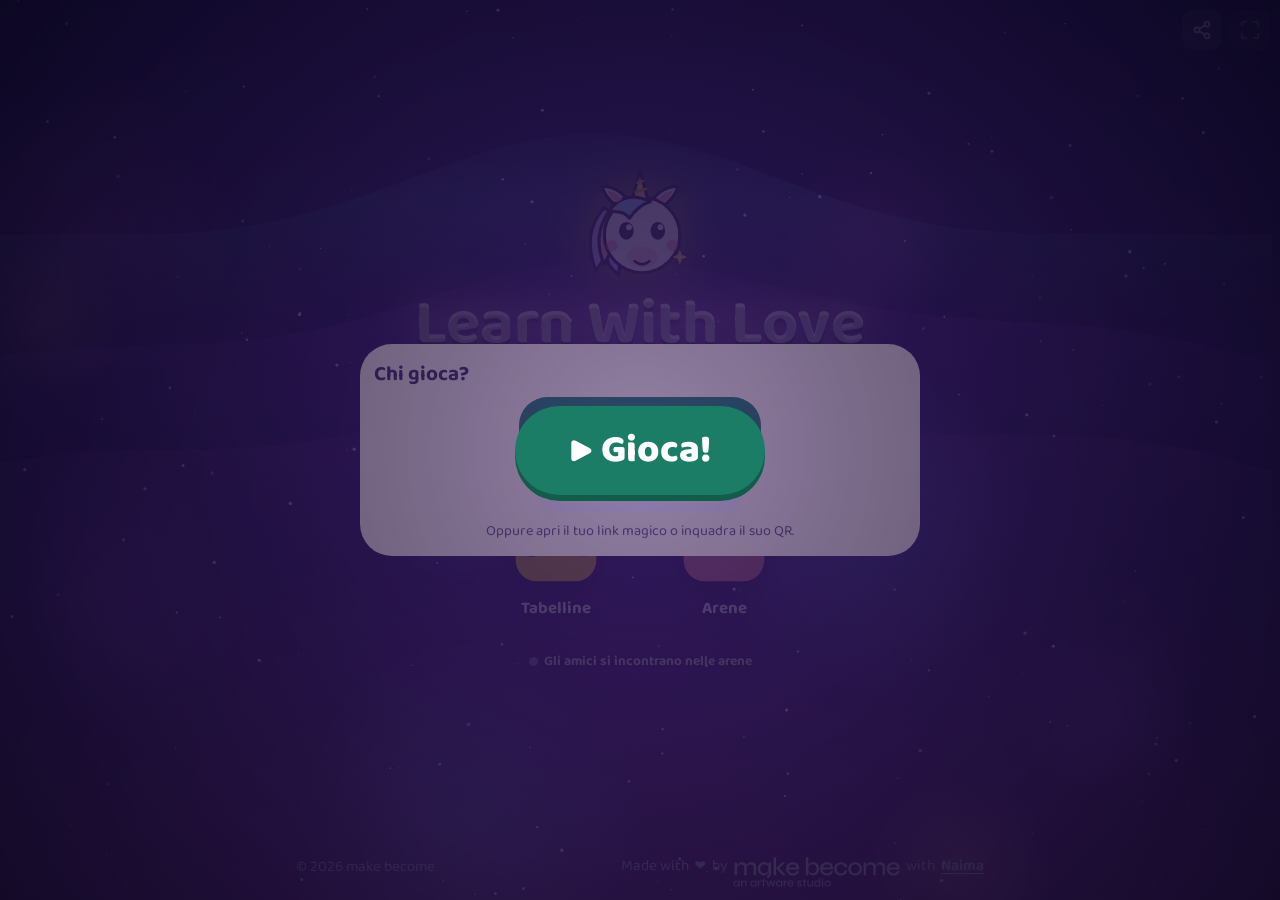
==== commit a3831d5c: "Pubblicazione del 2026-11-10 21:23" ====
--- a/arena/index.html
+++ b/arena/index.html
@@ -20,22 +20,22 @@
   <meta name="apple-mobile-web-app-title" content="Learn With Love" />
   <meta name="theme-color" content="#1b1446" />
   <link rel="apple-touch-icon" href="/icon-180.png" />
-  <script type="module" crossorigin src="/assets/arena-CUA4AW22.js"></script>
+  <script type="module" crossorigin src="/assets/arena-DUd5NGVM.js"></script>
   <link rel="modulepreload" crossorigin href="/assets/base-CUHWsmzx.js">
   <link rel="modulepreload" crossorigin href="/assets/catalog-DJ0c7URA.js">
   <link rel="modulepreload" crossorigin href="/assets/api-B6lG-Qg-.js">
   <link rel="modulepreload" crossorigin href="/assets/cloud-Yai0y1Ze.js">
   <link rel="modulepreload" crossorigin href="/assets/preload-helper-ckwbz45p.js">
   <link rel="modulepreload" crossorigin href="/assets/audio-C5J7Qej8.js">
-  <link rel="modulepreload" crossorigin href="/assets/boards-CJzSVxsk.js">
-  <link rel="modulepreload" crossorigin href="/assets/boards-ui-CLv6KM8i.js">
+  <link rel="modulepreload" crossorigin href="/assets/boards-CkXCzhJm.js">
+  <link rel="modulepreload" crossorigin href="/assets/boards-ui-BjGPBCYR.js">
   <link rel="modulepreload" crossorigin href="/assets/stage-oW7CzKzk.js">
   <link rel="modulepreload" crossorigin href="/assets/gate-DtvhsrhB.js">
   <link rel="modulepreload" crossorigin href="/assets/fx-D3kLKamn.js">
   <link rel="modulepreload" crossorigin href="/assets/voice-Cj_Z7g0Z.js">
-  <link rel="modulepreload" crossorigin href="/assets/friend-notice-_S6FAMeu.js">
-  <link rel="modulepreload" crossorigin href="/assets/share-DnLxIMmf.js">
-  <link rel="modulepreload" crossorigin href="/assets/nav-CLLtRlSL.js">
+  <link rel="modulepreload" crossorigin href="/assets/friend-notice-BlXKJm1I.js">
+  <link rel="modulepreload" crossorigin href="/assets/share-Dee4LTUo.js">
+  <link rel="modulepreload" crossorigin href="/assets/nav-CSACvpC7.js">
   <link rel="stylesheet" crossorigin href="/assets/base-BQKYbi_f.css">
   <link rel="stylesheet" crossorigin href="/assets/arena-CmcRB_nn.css">
   <link rel="stylesheet" crossorigin href="/assets/style-DyBtODeT.css">
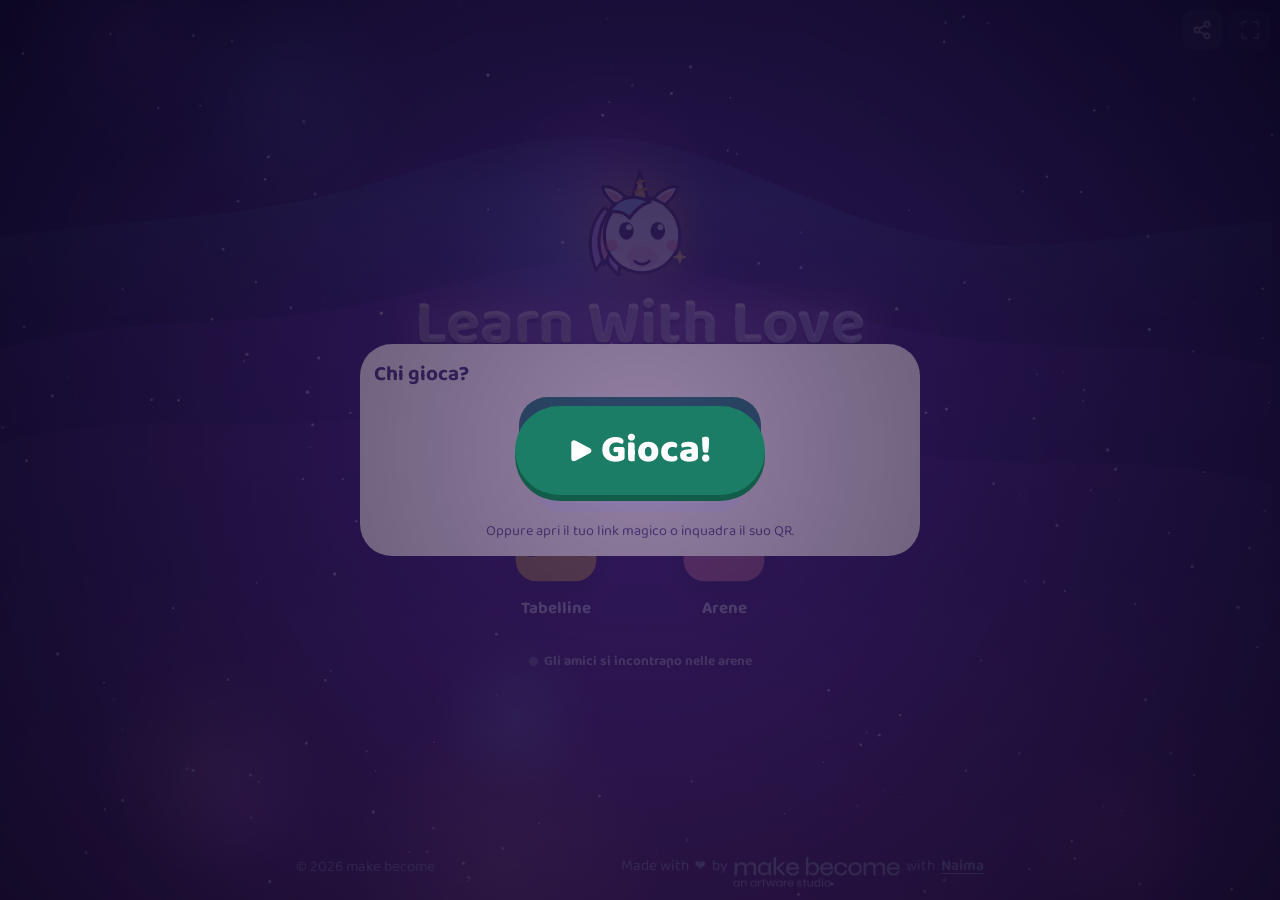
==== commit 6e7be4e0: "Pubblicazione del 2026-11-12 18:41" ====
--- a/arena/index.html
+++ b/arena/index.html
@@ -20,24 +20,24 @@
   <meta name="apple-mobile-web-app-title" content="Learn With Love" />
   <meta name="theme-color" content="#1b1446" />
   <link rel="apple-touch-icon" href="/icon-180.png" />
-  <script type="module" crossorigin src="/assets/arena-DUd5NGVM.js"></script>
-  <link rel="modulepreload" crossorigin href="/assets/base-CUHWsmzx.js">
+  <script type="module" crossorigin src="/assets/arena-oQLQ2QmX.js"></script>
+  <link rel="modulepreload" crossorigin href="/assets/modulepreload-polyfill-B5Qt9EMX.js">
   <link rel="modulepreload" crossorigin href="/assets/catalog-DJ0c7URA.js">
   <link rel="modulepreload" crossorigin href="/assets/api-B6lG-Qg-.js">
-  <link rel="modulepreload" crossorigin href="/assets/cloud-Yai0y1Ze.js">
+  <link rel="modulepreload" crossorigin href="/assets/cloud-Big2bCL5.js">
   <link rel="modulepreload" crossorigin href="/assets/preload-helper-ckwbz45p.js">
   <link rel="modulepreload" crossorigin href="/assets/audio-C5J7Qej8.js">
-  <link rel="modulepreload" crossorigin href="/assets/boards-CkXCzhJm.js">
-  <link rel="modulepreload" crossorigin href="/assets/boards-ui-BjGPBCYR.js">
+  <link rel="modulepreload" crossorigin href="/assets/boards-CxalhVkr.js">
+  <link rel="modulepreload" crossorigin href="/assets/boards-ui-BiAmdADs.js">
   <link rel="modulepreload" crossorigin href="/assets/stage-oW7CzKzk.js">
   <link rel="modulepreload" crossorigin href="/assets/gate-DtvhsrhB.js">
   <link rel="modulepreload" crossorigin href="/assets/fx-D3kLKamn.js">
   <link rel="modulepreload" crossorigin href="/assets/voice-Cj_Z7g0Z.js">
-  <link rel="modulepreload" crossorigin href="/assets/friend-notice-BlXKJm1I.js">
-  <link rel="modulepreload" crossorigin href="/assets/share-Dee4LTUo.js">
-  <link rel="modulepreload" crossorigin href="/assets/nav-CSACvpC7.js">
-  <link rel="stylesheet" crossorigin href="/assets/base-BQKYbi_f.css">
+  <link rel="modulepreload" crossorigin href="/assets/friend-notice-KXdhIPvE.js">
+  <link rel="modulepreload" crossorigin href="/assets/share-FNvRJyOQ.js">
+  <link rel="modulepreload" crossorigin href="/assets/nav-B2TMXHhq.js">
   <link rel="stylesheet" crossorigin href="/assets/arena-CmcRB_nn.css">
+  <link rel="stylesheet" crossorigin href="/assets/base-DbVrQztm.css">
   <link rel="stylesheet" crossorigin href="/assets/style-DyBtODeT.css">
   <link rel="stylesheet" crossorigin href="/assets/style-DX4KfGxw.css">
   <link rel="stylesheet" crossorigin href="/assets/style-HrOhsDN3.css">
--- a/assets/base-DbVrQztm.css
+++ b/assets/base-DbVrQztm.css
@@ -0,0 +1 @@
+@import"https://fonts.googleapis.com/css2?family=Baloo+2:wght@500;700;800&display=swap";:root{--bg: #fff8e7;--ink: #3b2f5c;--muted: #5e5480;--card: #ffffff;--sun: #ffc93c;--coral: #ff6f69;--mint: #3ec5a3;--sky: #5fa8ff;--grape: #9b6bff;--mint-deep: #1b7d65;--grape-deep: #7c4ddb;--shadow: 0 6px 0 rgba(59, 47, 92, .15)}*{box-sizing:border-box}html,body{margin:0;min-height:100%}body{background:var(--bg);color:var(--ink);font-family:"Baloo 2",Comic Sans MS,system-ui,sans-serif;-webkit-tap-highlight-color:transparent;-webkit-user-select:none;user-select:none}button{font:inherit;color:inherit;cursor:pointer;border:none;touch-action:manipulation}.bg-deco{position:fixed;top:0;right:0;bottom:0;left:0;z-index:-1;pointer-events:none}[hidden]{display:none!important}.profiles{display:grid;grid-template-columns:repeat(auto-fill,minmax(110px,1fr));gap:12px}.profile{background:#f7f3ff;border-radius:22px;padding:12px 6px;display:flex;flex-direction:column;align-items:center;gap:4px;font-size:1.2rem;font-weight:700;overflow-wrap:anywhere}.profile:active{transform:scale(.95)}.profile.new{color:var(--muted)}.new-profile{display:flex;flex-direction:column;align-items:center;gap:14px}.new-profile input{font:inherit;font-size:1.6rem;font-weight:700;text-align:center;color:var(--ink);border:3px solid #e6e0f5;border-radius:18px;padding:6px 12px;width:min(100%,320px);-webkit-user-select:text;user-select:text}.new-profile input:focus{outline:none;border-color:var(--grape)}.colors{display:flex;flex-wrap:wrap;justify-content:center;gap:10px}.colors button{width:40px;height:40px;border-radius:50%;border:4px solid transparent}.colors button.on{border-color:var(--ink)}.profile-slot{position:relative;display:grid}.link-btn{position:absolute;top:4px;right:4px;width:34px;height:34px;border-radius:50%;background:#fff;color:var(--grape);display:grid;place-items:center;box-shadow:0 2px #3b2f5c26}.new-choice{display:grid;gap:12px}.choice-card{display:grid;justify-items:center;gap:2px;padding:16px;border-radius:22px;background:#f7f3ff;color:var(--ink);text-align:center}.choice-card svg{color:var(--grape);width:30px;height:30px}.choice-card b{font-size:1.4rem}.choice-card span{color:var(--muted);line-height:1.3}.text-btn{background:none;color:var(--muted);font-size:1.15rem;font-weight:700;padding:4px 18px;border-radius:999px;min-height:48px}.text-btn:hover{background:#f7f3ff;color:var(--ink)}.new-profile .preview,.link-card .preview{display:flex;flex-direction:column;align-items:center;gap:2px;font-size:1.4rem}.chips{display:flex;flex-wrap:wrap;justify-content:center;gap:8px}.chips button{width:46px;height:46px;border-radius:14px;font-size:1.6rem;background:#f7f3ff;border:3px solid transparent}.chips.words button{width:auto;height:auto;padding:2px 12px;font-size:1.05rem;font-weight:700;color:var(--ink)}.chips button.on{border-color:var(--ink);background:#fff}.form-error{color:var(--coral);font-weight:700;margin:0;text-align:center}.link-card{display:flex;flex-direction:column;align-items:center;gap:10px;text-align:center}.link-card p{margin:0}.qr{width:200px;height:200px;background:#fff;border-radius:16px;padding:6px;box-shadow:var(--shadow)}.qr svg{width:100%;height:100%;display:block}.hint{color:var(--muted);line-height:1.35;max-width:340px}.link-actions{display:flex;flex-wrap:wrap;justify-content:center;gap:8px}.pill-btn{padding:6px 16px;border-radius:999px;background:#f7f3ff;color:var(--ink);font-weight:700;font-size:1.05rem;min-height:48px}.nick{display:flex;align-items:center;width:min(100%,320px);border:3px solid #e6e0f5;border-radius:18px;padding:0 12px;font-size:1.3rem;font-weight:700;color:var(--muted)}.nick:focus-within{border-color:var(--grape)}.new-profile .nick input{border:none;padding:4px;font-size:1.3rem;width:100%;text-align:left}.nick-note{margin:-8px 0 0;color:var(--muted);font-size:.95rem;text-align:center}.nick-note.ok{color:#2a9c80;font-weight:700}.nick-note.bad{color:var(--coral);font-weight:700}.birthday{display:flex;flex-direction:column;align-items:center;gap:4px;width:min(100%,320px);font-weight:700;color:var(--ink)}.birthday i{color:var(--muted);font-weight:600;font-style:normal}.birthday input{width:100%;text-align:center}.birthday small{color:var(--muted);font-weight:600;font-size:.85rem;line-height:1.3;text-align:center}.link-card .preview span{color:var(--muted);font-size:1rem}.link-btn .gift-count{position:absolute;top:-6px;right:-6px;min-width:20px;height:20px;border-radius:999px;padding:0 5px;background:var(--coral);color:#fff;font-size:.8rem;font-style:normal;font-weight:800;display:grid;place-items:center}.gifts{width:100%;display:flex;flex-direction:column;align-items:center;gap:8px}.gifts h3{margin:4px 0 0;font-size:1.2rem}.gifts ul{list-style:none;margin:0;padding:0;width:100%;max-height:220px;overflow-y:auto;display:grid;gap:6px}.gifts li{display:flex;align-items:center;gap:10px;padding:6px 12px;border-radius:14px;background:#f7f3ff;text-align:left}.gifts li span{font-size:1.5rem}.gifts li.new{background:#fff3d1;font-weight:700}.friend-list{display:flex;flex-wrap:wrap;justify-content:center;gap:10px}.friend{display:flex;flex-direction:column;align-items:center;gap:2px;font-weight:700;font-size:.95rem}.friend{max-width:9rem}.friend i{font-style:normal;font-weight:600;font-size:.8rem;text-align:center;line-height:1.2}.friend .here{color:#1f8f5f}.friend .away{color:#8b8b96}.link-btn svg{width:24px;height:24px}.group-new{display:flex;gap:8px;width:min(100%,360px)}.group-new input{flex:1;min-width:0;font:inherit;font-weight:700;color:var(--ink);text-align:center;border:3px solid #e6e0f5;border-radius:999px;padding:4px 12px;-webkit-user-select:text;user-select:text}.group-new input:focus{outline:none;border-color:var(--grape)}a.pill-btn,a.text-btn{text-decoration:none;display:inline-flex;align-items:center;justify-content:center}.stage{position:fixed;top:0;right:0;bottom:0;left:0;width:100%;height:100%;z-index:-2;pointer-events:none}body.staged{background:#1b1446}body.staged .bg-deco{display:none}.fx-layer{position:fixed;top:0;right:0;bottom:0;left:0;width:100%;height:100%;z-index:60;pointer-events:none}.fx-flash{position:fixed;top:0;right:0;bottom:0;left:0;z-index:59;pointer-events:none;mix-blend-mode:screen}.fx-text,.fx-big{position:fixed;z-index:61;pointer-events:none;white-space:nowrap;font-weight:800;color:#fff;-webkit-text-stroke:2px rgba(59,47,92,.55);paint-order:stroke fill;text-shadow:0 4px 0 rgba(59,47,92,.35),0 0 24px rgba(255,201,60,.7)}.fx-text{font-size:clamp(1.3rem,5vw,2rem);transform:translate(-50%,-50%);white-space:normal;text-align:center;width:max-content;max-width:min(90vw,520px);line-height:1.1}.fx-text.good{color:#fff6c7}.fx-text.bad{color:#ffd6d4;font-size:1.6rem;text-shadow:0 4px 0 rgba(59,47,92,.35)}.fx-text.gold{color:#ffe066;font-size:2.4rem}.fx-big{left:50%;top:42%;font-size:clamp(3rem,14vw,7rem);letter-spacing:.02em;transform:translate(-50%,-50%)}.fx-big.combo{color:#ffe066}.fx-big.go{color:#9be8cf}.fx-big.sprint{color:#ff8fa3}.fx-big.birthday{color:#ffe066;font-size:clamp(1.8rem,7vw,3.4rem);white-space:normal;text-align:center;width:max-content;max-width:min(90vw,620px);line-height:1.15}.fx-big.birthday.small{color:#fff6c7;font-size:clamp(1.4rem,5.2vw,2.4rem)}body.staged h1:not(.card h1):not(.card *),body.staged .sub{color:#fff;text-shadow:0 0 30px rgba(155,107,255,.8),0 4px 0 rgba(0,0,0,.25)}body.staged .sub{color:#e6dcff}body.staged .card,body.staged .app,body.staged .album-card{background:linear-gradient(160deg,#fffffff7,#f6f0fff0);box-shadow:0 0 0 2px #fff9,0 18px 50px #140a3c73,0 0 60px #9b6bff40}@keyframes rise{0%{opacity:0;transform:translateY(24px) scale(.96)}}body.staged main>*{animation:rise .6s cubic-bezier(.2,.9,.3,1.2) both}body.staged main>*:nth-child(2){animation-delay:.08s}body.staged main>*:nth-child(3){animation-delay:.16s}body.staged main>*:nth-child(4){animation-delay:.24s}.big-btn{position:relative;overflow:hidden}.big-btn:after{content:"";position:absolute;inset:-50% auto -50% -60%;width:40%;background:linear-gradient(100deg,transparent,rgba(255,255,255,.55),transparent);transform:skew(-20deg);animation:shine 3.2s ease-in-out infinite}@keyframes shine{0%,60%{left:-60%}to{left:140%}}.avatar{overflow:visible;animation:breathe 3.4s ease-in-out infinite;transform-origin:50% 80%}.avatar .face{animation:bob 2.6s ease-in-out infinite;transform-box:fill-box;transform-origin:50% 100%}.avatar .glow{animation:glow 2.4s ease-in-out infinite}button:active .avatar,.profile:hover .avatar{animation:hopav .5s cubic-bezier(.3,1.6,.5,1)}@keyframes breathe{50%{transform:scale(1.04,.97)}}@keyframes bob{50%{transform:translateY(-2px) rotate(-4deg)}}@keyframes glow{50%{opacity:.35}}@keyframes hopav{40%{transform:translateY(-10px) scale(1.08)}}.mascot{animation:idle 3.6s ease-in-out infinite;transform-origin:50% 95%;overflow:visible}.mascot .eyes-open{animation:blink 5s infinite;transform-box:fill-box;transform-origin:center}.mascot>g:first-of-type>path:nth-of-type(2),.mascot>g:first-of-type>path:nth-of-type(3){animation:mane 2.8s ease-in-out infinite;transform-box:fill-box;transform-origin:80% 10%}.mascot>path:last-of-type{animation:twinkle 1.8s ease-in-out infinite;transform-box:fill-box;transform-origin:center}@keyframes idle{0%,to{transform:rotate(-2deg) translateY(0)}50%{transform:rotate(2deg) translateY(-4px)}}@keyframes blink{0%,46%,50%,to{transform:scaleY(1)}48%{transform:scaleY(.1)}}@keyframes mane{50%{transform:rotate(6deg)}}@keyframes twinkle{50%{transform:scale(.5) rotate(45deg);opacity:.5}}@media(prefers-reduced-motion:reduce){*,*:before,*:after{animation-duration:.01ms!important;animation-iteration-count:1!important}}.dj{position:fixed;left:14px;bottom:14px;z-index:30;display:flex;align-items:center;gap:12px;padding:10px 16px 10px 10px;border-radius:28px;color:#fff;max-width:calc(100vw - 28px);background:linear-gradient(135deg,#2b1c66e6,#622882e0);-webkit-backdrop-filter:blur(8px);backdrop-filter:blur(8px);box-shadow:0 0 0 2px #ffffff40,0 12px 32px #00000073,0 0 40px #9b6bff8c;animation:djglow var(--beat, .5s) ease-in-out infinite alternate}.dj.enter{animation:rise .5s cubic-bezier(.2,.9,.3,1.3) both,djglow var(--beat, .5s) ease-in-out .5s infinite alternate}@keyframes djglow{to{box-shadow:0 0 0 2px #ffffff59,0 12px 32px #00000073,0 0 60px #ff8fa3a6}}.dj-booth{position:relative;width:92px;height:70px;flex:none}.dj-animal{position:absolute;left:18px;top:-34px;font-size:58px;line-height:1;filter:drop-shadow(0 4px 6px rgba(0,0,0,.4));animation:djbob var(--beat, .5s) ease-in-out infinite;transform-origin:50% 100%}.dj-deck{position:absolute;bottom:0;left:0;width:40px;height:40px;border-radius:50%;background:repeating-radial-gradient(#1a1a1a 0,#1a1a1a 2px,#3a3a3a 2px,#3a3a3a 4px);box-shadow:0 0 0 3px #9b6bff,0 0 14px #9b6bff;animation:spin calc(var(--beat, .5s) * 2) linear infinite}.dj-deck:after{content:"";position:absolute;top:14px;right:14px;bottom:14px;left:14px;border-radius:50%;background:#ffc93c}.dj-deck:before{content:"";position:absolute;left:50%;top:3px;width:3px;height:10px;background:#fff;border-radius:2px;opacity:.7}.dj-deck.two{left:52px;box-shadow:0 0 0 3px #3ec5a3,0 0 14px #3ec5a3}.dj-eq{display:flex;align-items:flex-end;gap:3px;height:34px;flex:none}.dj-eq i{display:block;width:6px;border-radius:3px;background:linear-gradient(#ffe066,#ff6f69);animation:eq var(--beat, .5s) ease-in-out infinite alternate}.dj-eq i:nth-child(1){animation-delay:-.1s}.dj-eq i:nth-child(2){animation-delay:-.35s}.dj-eq i:nth-child(3){animation-delay:-.2s}.dj-eq i:nth-child(4){animation-delay:-.45s}.dj-eq i:nth-child(5){animation-delay:-.05s}@keyframes eq{0%{height:6px}to{height:34px}}.dj-info{display:flex;flex-direction:column;line-height:1.05;min-width:0}.dj-info b{font-size:1.35rem;white-space:nowrap;overflow:hidden;text-overflow:ellipsis;text-shadow:0 0 12px rgba(255,201,60,.6)}.dj-info small{font-size:1rem;color:#e6dcff}.dj-heart{background:none;color:#ff8fa3;font-size:2.2rem;line-height:1;padding:0 4px}.dj-heart.on{color:#ff6f69;animation:beat 1s ease-in-out infinite}@keyframes djbob{0%,to{transform:translateY(0) rotate(-8deg)}50%{transform:translateY(-8px) rotate(8deg) scale(1.05)}}@keyframes spin{to{transform:rotate(360deg)}}@keyframes beat{15%{transform:scale(1.3)}30%{transform:scale(1)}}@media(max-width:600px){.dj{left:8px;bottom:8px;gap:8px;padding:6px 10px 6px 6px;border-radius:22px}.dj-booth{width:64px;height:48px}.dj-animal{left:14px;top:-18px;font-size:34px}.dj-deck{width:28px;height:28px}.dj-deck:after{top:10px;right:10px;bottom:10px;left:10px}.dj-deck.two{left:36px}.dj-eq{height:24px}.dj-eq i{width:4px}.dj-info b{font-size:1rem}.dj-info small{font-size:.8rem}.dj-heart{font-size:1.7rem}}.avatar .critter{animation:bob 2.6s ease-in-out infinite}.avatar .critter .cr-eyes{animation:blink 4.6s infinite;transform-box:fill-box;transform-origin:center}.avatar .critter .cr-ears{animation:ears 3.2s ease-in-out infinite;transform-box:fill-box;transform-origin:50% 100%}.avatar .critter .cr-extra{animation:sway 2.4s ease-in-out infinite;transform-box:fill-box;transform-origin:50% 100%}@keyframes ears{0%,70%,to{transform:rotate(0)}78%{transform:rotate(-6deg)}86%{transform:rotate(5deg)}}@keyframes sway{50%{transform:rotate(4deg) scale(1.03)}}html:has(body.fit){height:100%;overflow:hidden}body.fit{height:100vh;height:100svh;overflow:hidden;display:flex;flex-direction:column}body.fit>.topbar{flex:none}body.fit>main{flex:1 1 auto;min-height:0;width:100%;padding-bottom:4px;justify-content:space-evenly;overflow:hidden}body.fit .mascot{width:clamp(40px,8dvh,84px);height:auto;aspect-ratio:120 / 110}body.fit .game{flex:1 1 auto;min-height:0;gap:clamp(4px,1.2dvh,14px);justify-content:center}body.fit .progress{min-height:0;gap:2px}body.fit .row svg{width:clamp(16px,3dvh,24px);height:clamp(16px,3dvh,24px)}body.fit .row.small svg{width:clamp(14px,2.6dvh,22px);height:clamp(14px,2.6dvh,22px)}body.fit .card{padding:clamp(6px,1.4dvh,14px) clamp(10px,2dvh,18px)}body.fit .expr,body.fit .answer{font-size:clamp(1.7rem,min(10vw,6dvh),3.1rem)}body.fit .keypad{flex:1 1 0;min-height:120px;max-height:260px;max-width:320px;grid-auto-rows:1fr;gap:clamp(4px,1dvh,10px)}body.fit .key{font-size:clamp(1.15rem,3.8dvh,1.7rem);padding:0;min-height:0}body.fit .key svg{width:clamp(18px,3.4dvh,26px);height:clamp(18px,3.4dvh,26px)}body.fit .choices{flex:1 1 0;min-height:0;max-height:200px;max-width:340px;grid-auto-rows:1fr;gap:clamp(6px,1.2dvh,12px)}body.fit .choice{min-height:0;height:auto;font-size:clamp(1.4rem,4.4dvh,2.1rem)}body.fit .choice svg{width:clamp(30px,6dvh,52px);height:clamp(30px,6dvh,52px)}body.fit .start,body.fit #arena{max-height:100%;overflow-y:auto;overscroll-behavior:contain}#dj-slot{flex:none;display:flex;justify-content:center;padding:46px 8px max(6px,env(safe-area-inset-bottom))}#dj-slot:empty,#dj-slot:has(.dj[hidden]){display:none}.dj.docked{position:static;margin:0 auto}.dj{position:fixed}.dj.docked{position:relative}.dj-ctrl{display:flex;gap:4px}.dj-btn{width:40px;height:40px;border-radius:50%;background:#ffffff26;color:#fff;font-size:1.15rem;box-shadow:inset 0 0 0 2px #ffffff40}.dj-btn:active{transform:scale(.9)}.dj-king{color:#ffe066;font-weight:800}.dj-menu{position:absolute;left:0;bottom:calc(100% + 8px);width:min(340px,calc(100vw - 20px));max-height:min(60dvh,420px);overflow-y:auto;display:grid;gap:6px;padding:10px;border-radius:22px;background:#1b1446f5;box-shadow:0 0 0 2px #fff3,0 18px 40px #00000080;z-index:40}.dj-menu>b{color:#ffe066;text-align:center}.dj-song{display:grid;grid-template-columns:34px 1fr auto;grid-template-rows:auto auto;column-gap:8px;align-items:center;text-align:left;padding:6px 10px;border-radius:14px;background:#ffffff14;color:#fff}.dj-song span{grid-row:span 2;font-size:1.6rem}.dj-song small{color:#d9ccff;grid-column:2}.dj-song i{grid-row:span 2;grid-column:3;color:#ff6f69;font-style:normal;font-size:1.2rem}.dj-song.on{background:#ffc93c40;box-shadow:inset 0 0 0 2px #ffc93c}@media(max-width:600px){.dj-btn{width:32px;height:32px;font-size:1rem}}.app-home span{font-size:1.45rem;line-height:1}.text-btn.inline{display:inline;padding:0;font-size:inherit;text-decoration:underline}.access .days{display:inline-flex;align-items:center;gap:6px;font-weight:700}.access .days input{width:3.4em;padding:4px 6px;border-radius:10px;font-size:1rem;text-align:center}.access-list{list-style:none;margin:6px 0 0;padding:0;display:grid;gap:4px;text-align:left}.access-list li{display:flex;align-items:center;justify-content:space-between;gap:8px;padding:6px 10px;border-radius:12px;background:#f7f3ff;font-size:.95rem}.temp-shown{background:#fff3d1;box-shadow:0 0 0 2px #ffc93c;border-radius:18px;padding:10px;margin:8px 0}.temp-shown .qr{width:150px;height:150px;margin:6px auto}.temp-shown .qr svg{width:100%;height:auto}.has-shown>:not(.temp-shown):not(.done){display:none!important}.temp-shown code{background:#fff;padding:2px 8px;border-radius:8px;font-size:1.1rem;font-weight:800}.ok-note{color:#1f8a6d;font-weight:800}.big-btn{font-size:1.6rem;font-weight:800;color:#fff;background:var(--mint-deep);padding:8px 40px;border-radius:999px;box-shadow:0 6px #135c4a;text-decoration:none;display:inline-block}.big-btn:active{transform:translateY(4px);box-shadow:0 2px #135c4a}.big-btn:disabled{opacity:.5}.profile-card{gap:12px}.tiles{display:grid;grid-template-columns:repeat(3,minmax(0,1fr));gap:8px;width:100%}.tile{position:relative;display:flex;flex-direction:column;align-items:center;gap:2px;padding:10px 4px;border-radius:18px;background:#f7f3ff;color:var(--ink);line-height:1.1}.tile span{font-size:1.8rem}.tile b{font-size:.95rem}.tile i{position:absolute;top:4px;right:6px;font-style:normal;font-size:.75rem;font-weight:800;background:var(--coral);color:#fff;border-radius:999px;padding:1px 7px}.tile.off{opacity:.45}.tile:active{transform:scale(.95)}.hint.small,.link-actions.small{font-size:.9rem}.link-actions.small{gap:14px}.preview.mini{flex-direction:row!important;gap:8px!important;font-size:1.1rem!important}.tabs{display:grid;grid-template-columns:repeat(4,minmax(0,1fr));gap:6px;width:100%}.tab{display:flex;flex-direction:column;align-items:center;padding:6px 2px;border-radius:14px;background:#f7f3ff;color:var(--ink);font-size:.8rem;font-weight:700}.tab span{font-size:1.4rem}.tab.on{background:var(--grape-deep);color:#fff}.access .access-list{max-height:34dvh;overflow-y:auto}@media(max-width:600px){#dj-slot{padding-top:26px}}.ico{display:grid;place-items:center;width:44px;height:44px;border-radius:14px;color:#fff;background:var(--tint);box-shadow:0 4px color-mix(in srgb,var(--tint) 75%,#000),0 6px 14px color-mix(in srgb,var(--tint) 35%,transparent)}.ico svg{width:24px;height:24px}.tile .ico{margin-bottom:4px}.tile.off .ico{filter:grayscale(1)}.tab svg{width:22px;height:22px;margin-bottom:2px}.pill-btn.with-ico{display:inline-flex;align-items:center;gap:6px}.pill-btn.with-ico svg{width:20px;height:20px;color:var(--grape)}@media(max-height:900px){.new-profile{gap:8px}.new-profile .preview svg{width:56px;height:56px}.new-profile input{padding:6px 12px;font-size:1.1rem}.new-profile .nick-note,.new-profile .hint,.new-profile .birthday small{font-size:.85rem;margin:0}.new-profile .chips{gap:4px}.new-profile .chips button{width:38px;height:38px;font-size:1.3rem;border-radius:12px}.new-profile .colors{gap:6px}.new-profile .colors button{width:30px;height:30px;border-width:3px}.new-profile .big-btn{font-size:1.3rem;padding:6px 32px}.chooser>div{padding:14px}.chooser h2{margin-bottom:6px;font-size:1.3rem}}.dj-btn{display:grid;place-items:center;padding:0}.dj-btn svg{width:55%;height:55%}.dj.crowned .dj-animal:after{content:"👑";position:absolute;left:50%;top:-22px;transform:translate(-50%) rotate(-8deg);font-size:.5em}.play-gate{position:fixed;top:0;right:0;bottom:0;left:0;z-index:80;display:grid;place-items:center;background:radial-gradient(circle,#3c1e6e8c,#0a061ed1);animation:cerin .3s ease both;transition:opacity .4s}.play-gate .big-btn{font-size:2.4rem;padding:14px 54px;animation:hop 1.6s ease-in-out infinite}.play-gate.out{opacity:0;pointer-events:none}@keyframes cerin{0%{opacity:0}}.voice-dl{position:absolute;top:-6px;right:-8px;padding:1px 6px;border-radius:999px;font-style:normal;font-size:.7rem;font-weight:800;line-height:1.4;white-space:nowrap;color:#fff;background:var(--grape);box-shadow:0 0 0 2px #fff,0 2px 6px #0000004d;pointer-events:none;animation:dlpulse 1.6s ease-in-out infinite}@keyframes dlpulse{50%{transform:scale(1.08)}}.icon-btn:has(>.voice-dl){position:relative}.text-btn.more{opacity:.6;font-size:.85rem}.danger-zone{display:flex;flex-direction:column;align-items:center;gap:2px}.danger-zone .text-btn{font-size:.8rem;opacity:.7;color:var(--coral)}.share-menu{position:fixed;z-index:70;display:grid;gap:6px;padding:8px;border-radius:18px;min-width:220px;background:#1b1446f5;box-shadow:0 0 0 2px #fff3,0 18px 40px #00000080}.share-menu button{text-align:left;padding:10px 12px;border-radius:12px;background:#ffffff14;color:#fff;font-weight:700;font-size:1rem}.who-picker{display:grid;grid-template-columns:repeat(3,minmax(0,1fr));gap:8px;width:min(100%,360px);margin:4px auto 10px}.who-tile{display:flex;flex-direction:column;align-items:center;justify-content:center;gap:2px;min-height:72px;padding:8px 4px;border-radius:20px;background:#f7f3ff;color:var(--ink);font-size:1.05rem;font-weight:800;border:3px solid transparent}.who-tile span{font-size:1.8rem;line-height:1}.who-tile.on{background:var(--grape-deep);color:#fff;box-shadow:var(--shadow)}.game-tabs{display:flex;width:min(100%,360px);margin:0 auto 10px;padding:4px;gap:4px;border-radius:16px;background:#ece5fb}.game-tab{flex:1;display:inline-flex;align-items:center;justify-content:center;gap:6px;min-height:48px;padding:4px 8px;border-radius:12px;background:none;color:var(--ink);font-size:1.05rem;font-weight:800}.game-tab span{font-size:1.3rem}.game-tab.on{background:var(--grape-deep);color:#fff}.pill-btn.on{background:#fff;box-shadow:0 0 0 3px var(--grape-deep)}.board-notes{display:flex;flex-wrap:wrap;justify-content:center;gap:6px;margin:6px 0}.board-notes span{padding:2px 10px;border-radius:999px;background:#f7f3ff;color:var(--ink);font-weight:700;font-size:1rem}.optin-btn{margin:4px auto 0}.lb{width:100%;box-sizing:border-box;padding:6px 8px 8px;border-radius:20px;background:#fff;box-shadow:inset 0 0 0 2px #ece6fb;text-align:center;color:var(--ink)}.lb h3{margin:0 0 6px;font-size:1.15rem;font-weight:800}.lb h3 small{display:inline;margin-left:6px;font-size:.8rem;font-weight:700;color:var(--muted)}.lb ol{list-style:none;margin:0;padding:0;display:grid;gap:2px}.lb li{display:grid;grid-template-columns:28px 26px minmax(0,1fr) auto;align-items:center;gap:8px;min-height:30px;padding:0 10px;border-radius:12px;background:#f7f3ff;font-weight:800}.lb li b{font-size:1.05rem;color:var(--muted)}.lb li svg{width:26px;height:26px}.lb li span{text-align:left;overflow:hidden;text-overflow:ellipsis;white-space:nowrap}.lb li em{font-style:normal;font-size:1.15rem;color:var(--grape-deep);font-variant-numeric:tabular-nums}.lb li.me{background:#efe7ff;box-shadow:inset 0 0 0 2px var(--grape-deep)}.lb li.gap{display:block;min-height:0;background:none;color:var(--muted);padding:0;line-height:1}.lb-empty{margin:6px 0;color:var(--muted);font-weight:700;line-height:1.3}.lb-join{margin-top:8px;min-height:48px;padding:6px 18px;border:0;border-radius:999px;background:var(--mint-deep);color:#fff;font:inherit;font-weight:800}.my-score{display:inline-flex;flex-direction:column;align-items:center;gap:1px;margin-top:4px;padding:4px 14px;border-radius:16px;background:#f7f3ff;font-weight:800;color:var(--ink)}.my-score>span{display:inline-flex;align-items:center;gap:6px}.lb-next{margin:4px 0 0;font-size:.85rem;font-weight:800;color:var(--grape-deep)}.my-score small{font-size:.78rem;font-weight:700;color:var(--muted)}.lb-rule{margin:-2px 0 6px;font-size:.8rem;font-weight:700;color:var(--muted)}.period-picker{display:inline-flex;gap:2px;margin:0 auto 6px;padding:3px;border-radius:999px;background:#eee8fb}.period-picker button{border:0;background:none;font:inherit;font-size:.85rem;font-weight:800;color:var(--ink);padding:4px 14px;border-radius:999px;cursor:pointer}.period-picker button.on{background:var(--grape);color:#fff}.my-score b{color:var(--grape-deep);font-size:1.1rem;font-variant-numeric:tabular-nums}.tier{padding:1px 8px;border-radius:999px;background:linear-gradient(90deg,#ffd56b,#ff9fc1);color:#3b2f5c;font-size:.85rem;font-weight:800}.choice-row{display:flex;flex-wrap:wrap;justify-content:center;gap:6px}.choice-row button{min-height:44px;padding:4px 14px;border:0;border-radius:999px;background:#ece6fb;color:var(--ink);font:inherit;font-weight:800}.choice-row button.on{background:var(--grape-deep);color:#fff}.choice-row .sep{width:2px;background:#ddd3f5;border-radius:2px}.meet-sheet{position:fixed;top:0;right:0;bottom:0;left:0;z-index:70;display:grid;place-items:center;padding:12px;background:#140a328c}.meet-card-sheet{position:relative;width:min(100%,420px);max-height:calc(100dvh - 24px);overflow-y:auto;box-sizing:border-box;display:flex;flex-direction:column;gap:8px;padding:14px 14px 16px;border-radius:24px;background:var(--card, #fff);color:var(--ink);text-align:center}.meet-card-sheet .close-btn{top:8px;right:8px}.meet-card-sheet h2{margin:0 44px 0 0;display:flex;align-items:center;gap:8px;font-size:1.2rem;text-align:left}.meet-card-sheet fieldset{margin:0;padding:0;border:0;min-width:0}.meet-card-sheet legend{font-weight:800;margin:0 auto 4px;padding:0}.meet-tiles{display:grid;grid-template-columns:repeat(auto-fit,minmax(84px,1fr));gap:6px}.meet-tile{position:relative;display:flex;flex-direction:column;align-items:center;gap:1px;min-height:48px;padding:9px 4px 8px;border-radius:14px;background:#f7f3ff;box-shadow:inset 0 0 0 2px #ece6fb;font-weight:800;cursor:pointer}.meet-tile input{position:absolute;opacity:0;pointer-events:none}.meet-tile>span{display:grid;place-items:center;height:34px;margin-bottom:3px}.meet-tile .ico{width:34px;height:34px;border-radius:11px}.meet-tile .ico svg{width:20px;height:20px}.meet-tile b{font-size:.85rem;line-height:1.15}.meet-tile small{font-size:.75rem;color:var(--muted);font-weight:700}.meet-tile:has(input:checked){background:#efe7ff;box-shadow:inset 0 0 0 3px var(--grape-deep)}.meet-tile:has(input:disabled){opacity:.4;cursor:default}.meet-days{display:flex;flex-wrap:wrap;justify-content:center;gap:4px;margin:-2px 0 4px}.meet-days[hidden]{display:none}.meet-days .pill-btn{padding:4px 10px;font-size:.85rem;min-height:36px}.meet-days .pill-btn.on{background:var(--grape);color:#fff}.meet-hour{display:inline-flex;align-items:center;gap:2px}.meet-hour i{font-style:normal}.meet-hour .step{visibility:hidden;border:0;background:#fff;color:var(--grape-deep);font:inherit;font-size:1.05rem;font-weight:800;width:26px;height:26px;border-radius:50%;line-height:1;padding:0;cursor:pointer;box-shadow:0 1px 3px #0000001f}.meet-tile:has(input:checked) .meet-hour .step{visibility:visible}.meet-hour .step:disabled{opacity:.3;cursor:default}.meet-card-sheet .big-btn{font-size:1.4rem;padding:6px 28px;align-self:center}.meet-home{width:min(100%,520px);display:grid;gap:8px;margin:12px auto 0}.meet-more{justify-self:center}.meet-more i{font-style:normal;padding:0 6px;border-radius:999px;background:#ffd56b}.meet-card-sheet .meet-row{box-shadow:inset 0 0 0 2px #ece6fb}.meet-home:empty{display:none}.meet-row{display:grid;grid-template-columns:40px minmax(0,1fr);gap:4px 10px;align-items:center;padding:8px 10px;border-radius:18px;background:var(--card, #fff);color:var(--ink);text-align:left;box-shadow:0 6px #0000002e}.meet-row.new{box-shadow:0 0 0 3px #ffd56b,0 6px #0000002e;animation:meet-pop .5s ease}.meet-row.gone{opacity:.7}.meet-row svg{width:40px;height:40px}.meet-text{display:flex;flex-direction:column;gap:1px;min-width:0}.meet-text b{font-size:1rem}.meet-text b i{font-style:normal;padding:0 6px;border-radius:999px;background:#ffd56b;font-size:.8rem}.meet-text span{font-size:.85rem;color:var(--muted);font-weight:700}.meet-text .meet-status{color:var(--ink)}.meet-do{grid-column:1 / -1;display:flex;flex-wrap:wrap;gap:6px;justify-content:flex-end}.meet-do:empty{display:none}.meet-do .pill-btn.yes{background:var(--mint-deep);color:#fff}@keyframes meet-pop{40%{transform:scale(1.03)}}@media(prefers-reduced-motion:reduce){.meet-row.new{animation:none}}button.friend{border:0;background:none;font:inherit;color:inherit;padding:4px;border-radius:14px;cursor:pointer}button.friend small{font-size:.75rem;color:var(--grape-deep);font-weight:800}button.friend:active{transform:scale(.95)}.friend-card{display:flex;flex-direction:column;align-items:center;gap:4px}.go-friend{padding:4px 12px;min-height:36px;font-size:.85rem}.meet-row.ask{background:#fff4f8}.push-card{gap:10px}.push-why{margin:0;font-weight:800;font-size:1.1rem;line-height:1.3}.push-steps{margin:0;padding:0 0 0 1.4em;text-align:left;display:grid;gap:6px;font-weight:700}.push-card .pill-btn.yes{background:var(--mint-deep);color:#fff;align-self:center}.ico-i{display:inline-grid;place-items:center;vertical-align:-.2em;color:var(--tint, currentColor)}.ico-i svg{width:1.15em;height:1.15em}.pill-btn .ico-i,.text-btn .ico-i{margin-right:4px}h1 .ico-i svg,h2 .ico-i svg,h3 .ico-i svg{width:1em;height:1em}.medal{display:inline-grid;place-items:center;width:24px;height:24px;border-radius:999px;font-weight:800;font-size:.85rem;color:var(--muted)}.medal.m1{background:linear-gradient(#ffe08a,#ffb627);color:#6b4a00}.medal.m2{background:linear-gradient(#f0f0f5,#c3c3d2);color:#4a4a5e}.medal.m3{background:linear-gradient(#f5c9a0,#d08a4a);color:#5a3210}.close-btn{position:absolute;top:10px;right:10px;z-index:2;width:40px;height:40px;padding:0;border:0;border-radius:14px;display:grid;place-items:center;background:#f3effb;color:var(--muted);cursor:pointer}.close-btn svg{width:24px;height:24px}.big-ico{display:inline-grid}.big-ico .ico{width:56px;height:56px}.big-ico .ico svg{width:30px;height:30px}@media(max-height:720px){.meet-tile{padding:3px 4px;min-height:42px}.meet-tile span{font-size:1.15rem}}.friend-notice{position:fixed;z-index:80;top:calc(env(safe-area-inset-top,0px) + 96px);left:50%;transform:translate(-50%);width:min(calc(100% - 24px),420px);box-sizing:border-box;display:flex;flex-wrap:wrap;align-items:center;gap:8px 10px;padding:10px 12px;border-radius:18px;background:var(--card, #fff);color:var(--ink);box-shadow:0 10px 30px #140a3259;animation:pop .35s ease}.friend-notice .fn-text{flex:1 1 160px;display:flex;flex-direction:column;text-align:left;line-height:1.2}.friend-notice .fn-text span{font-size:.85rem;color:var(--muted)}.friend-notice .fn-do{display:flex;align-items:center;gap:6px;margin-left:auto}.mail-list li{flex-wrap:wrap}.mail-list .mail-addr{flex:1 1 100%;font-weight:700;overflow-wrap:anywhere}.mail-new{display:grid;gap:6px;width:min(100%,360px);margin:10px auto 0;text-align:left}.mail-new input[type=email]{padding:10px 14px;border-radius:14px;border:2px solid #d9d2ec;font:inherit}.mail-new input[type=email]:focus{outline:none;border-color:var(--grape)}.mail-new button{justify-self:center}label.check{display:inline-flex;align-items:flex-start;gap:6px;font-size:.9rem}label.check input{margin-top:3px;accent-color:var(--grape)}
